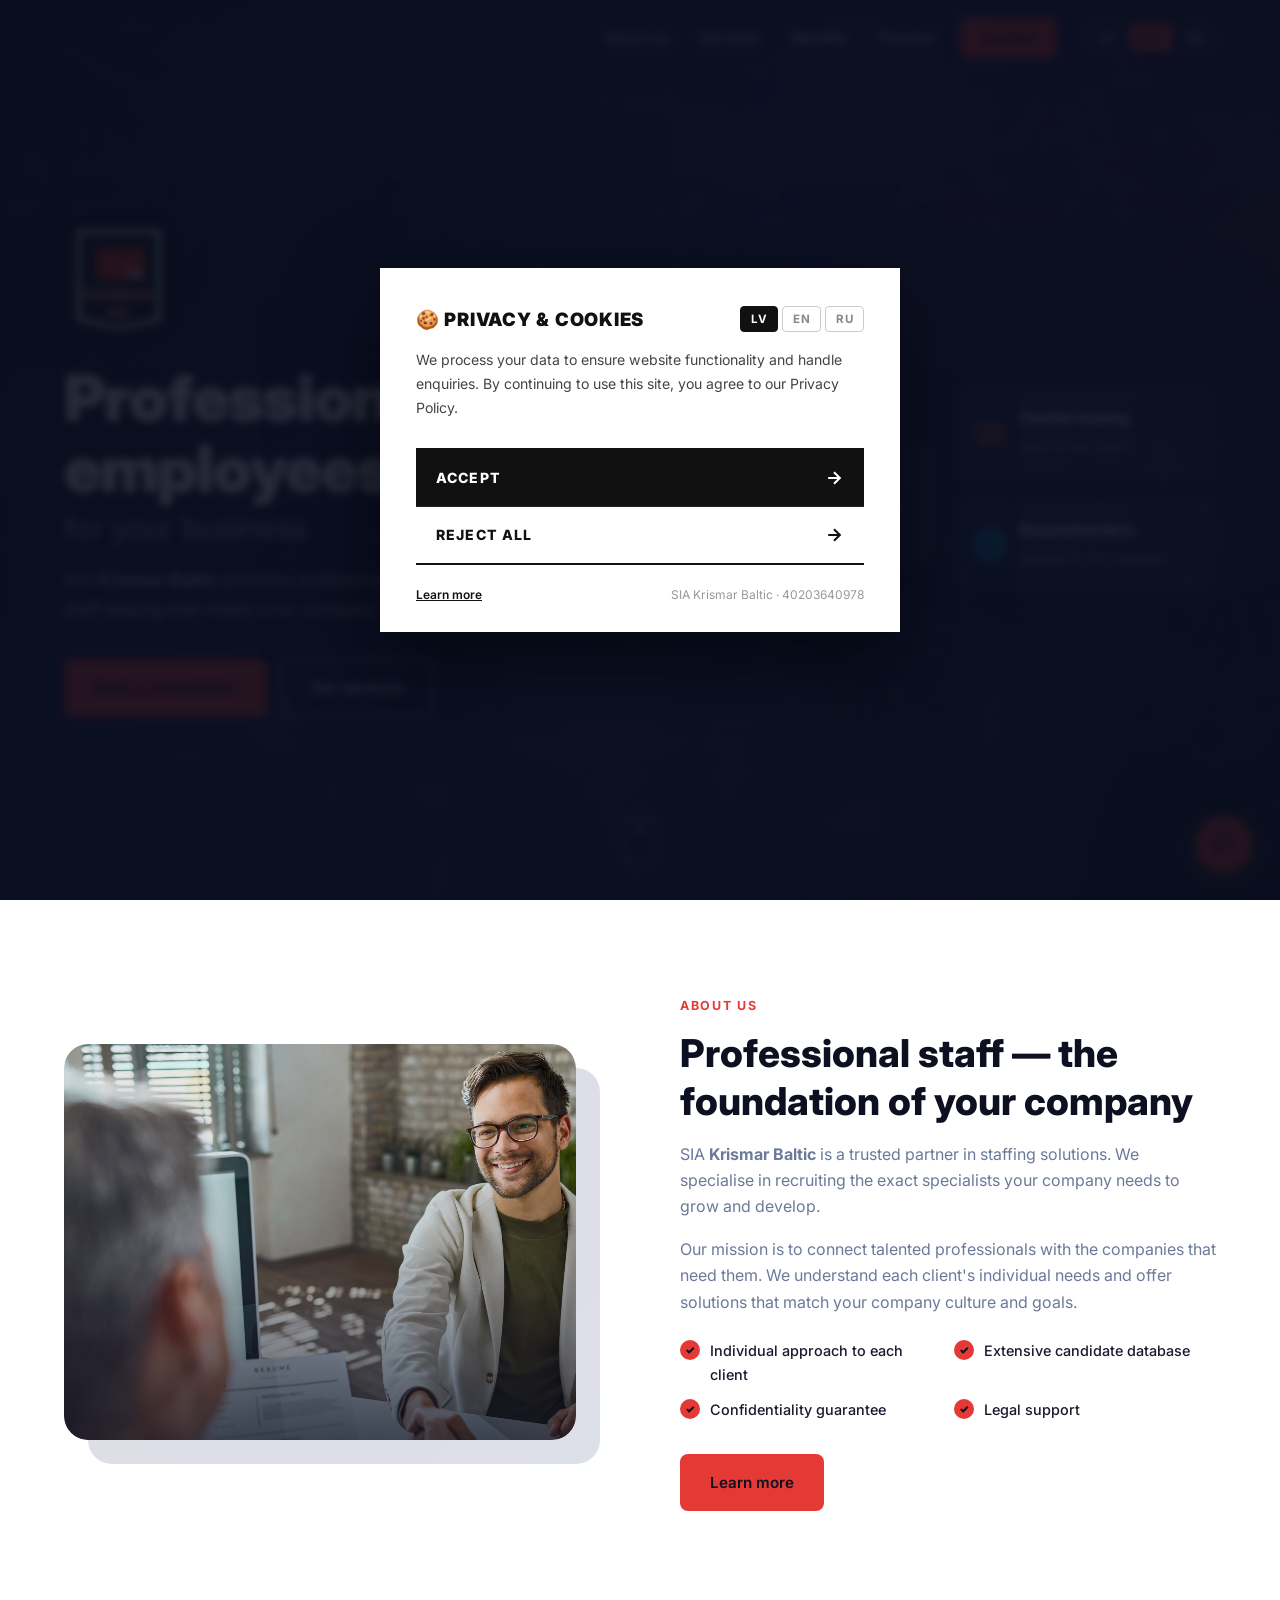
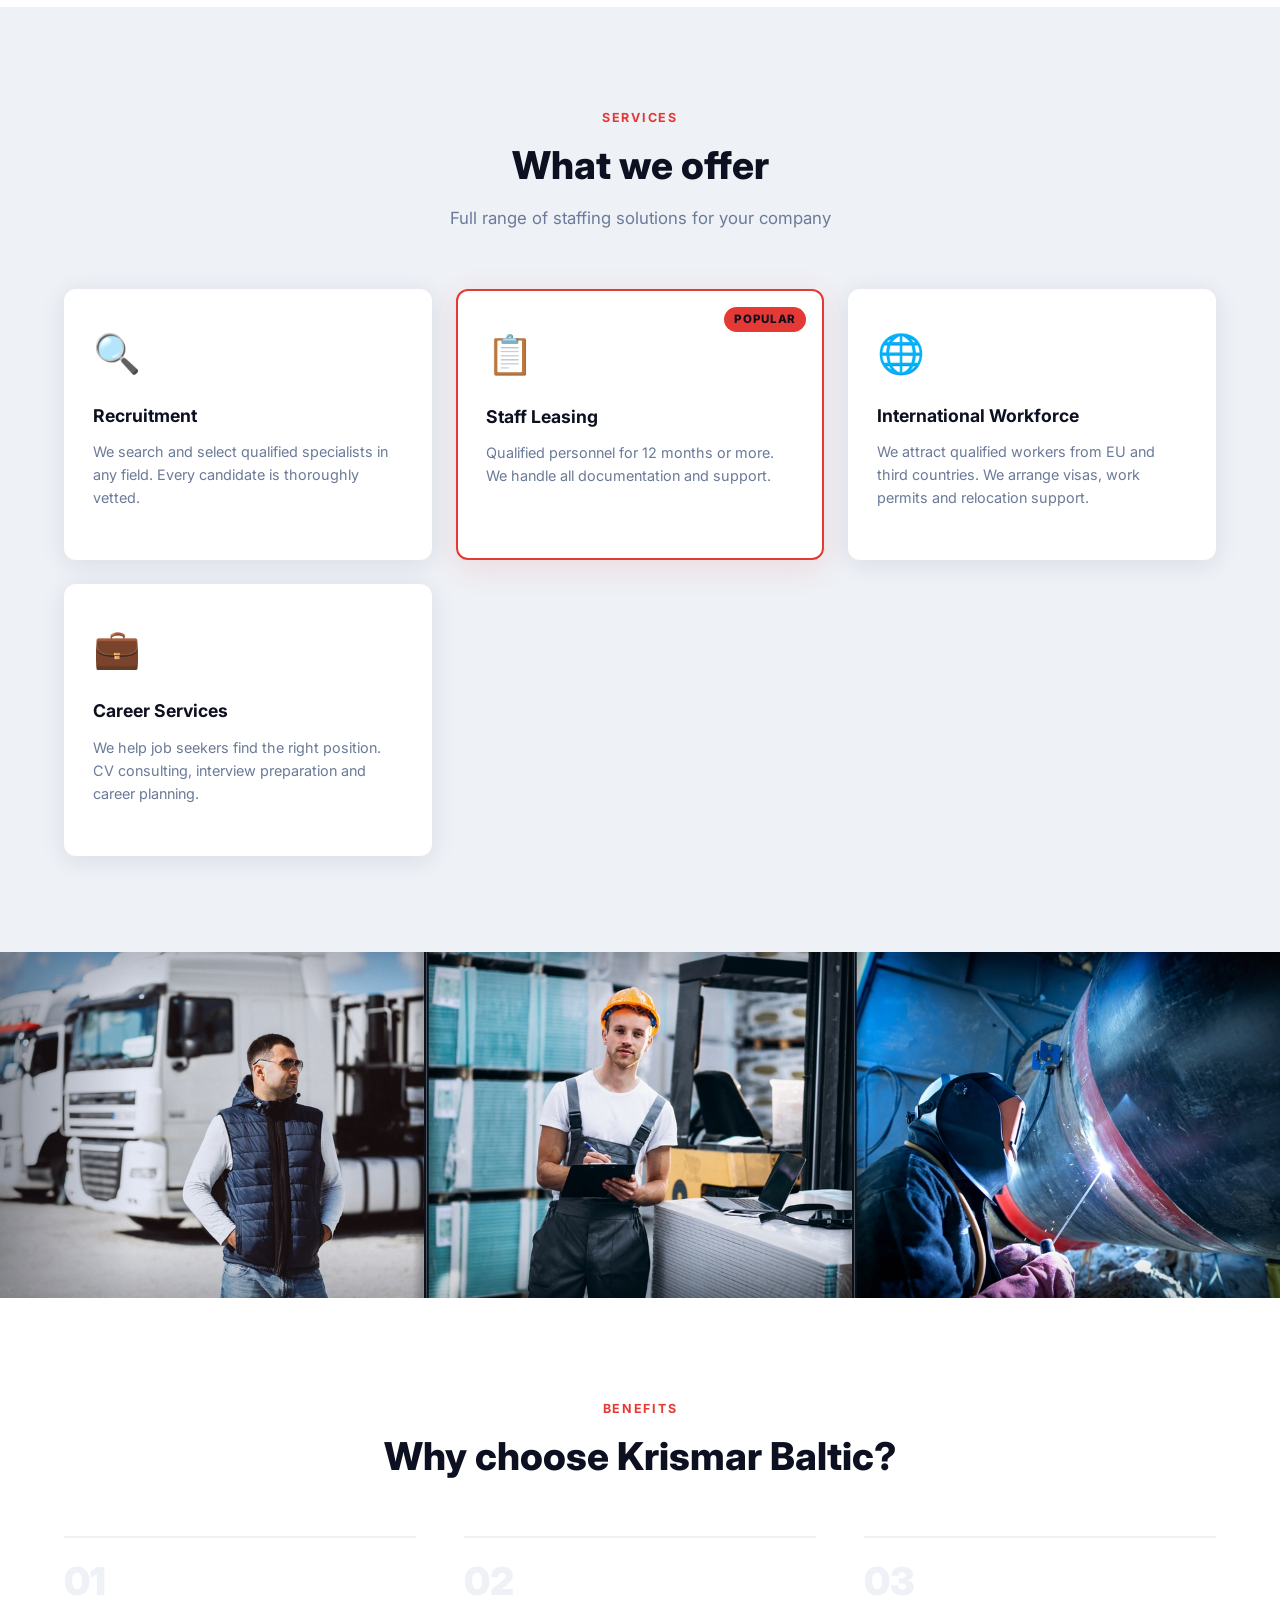
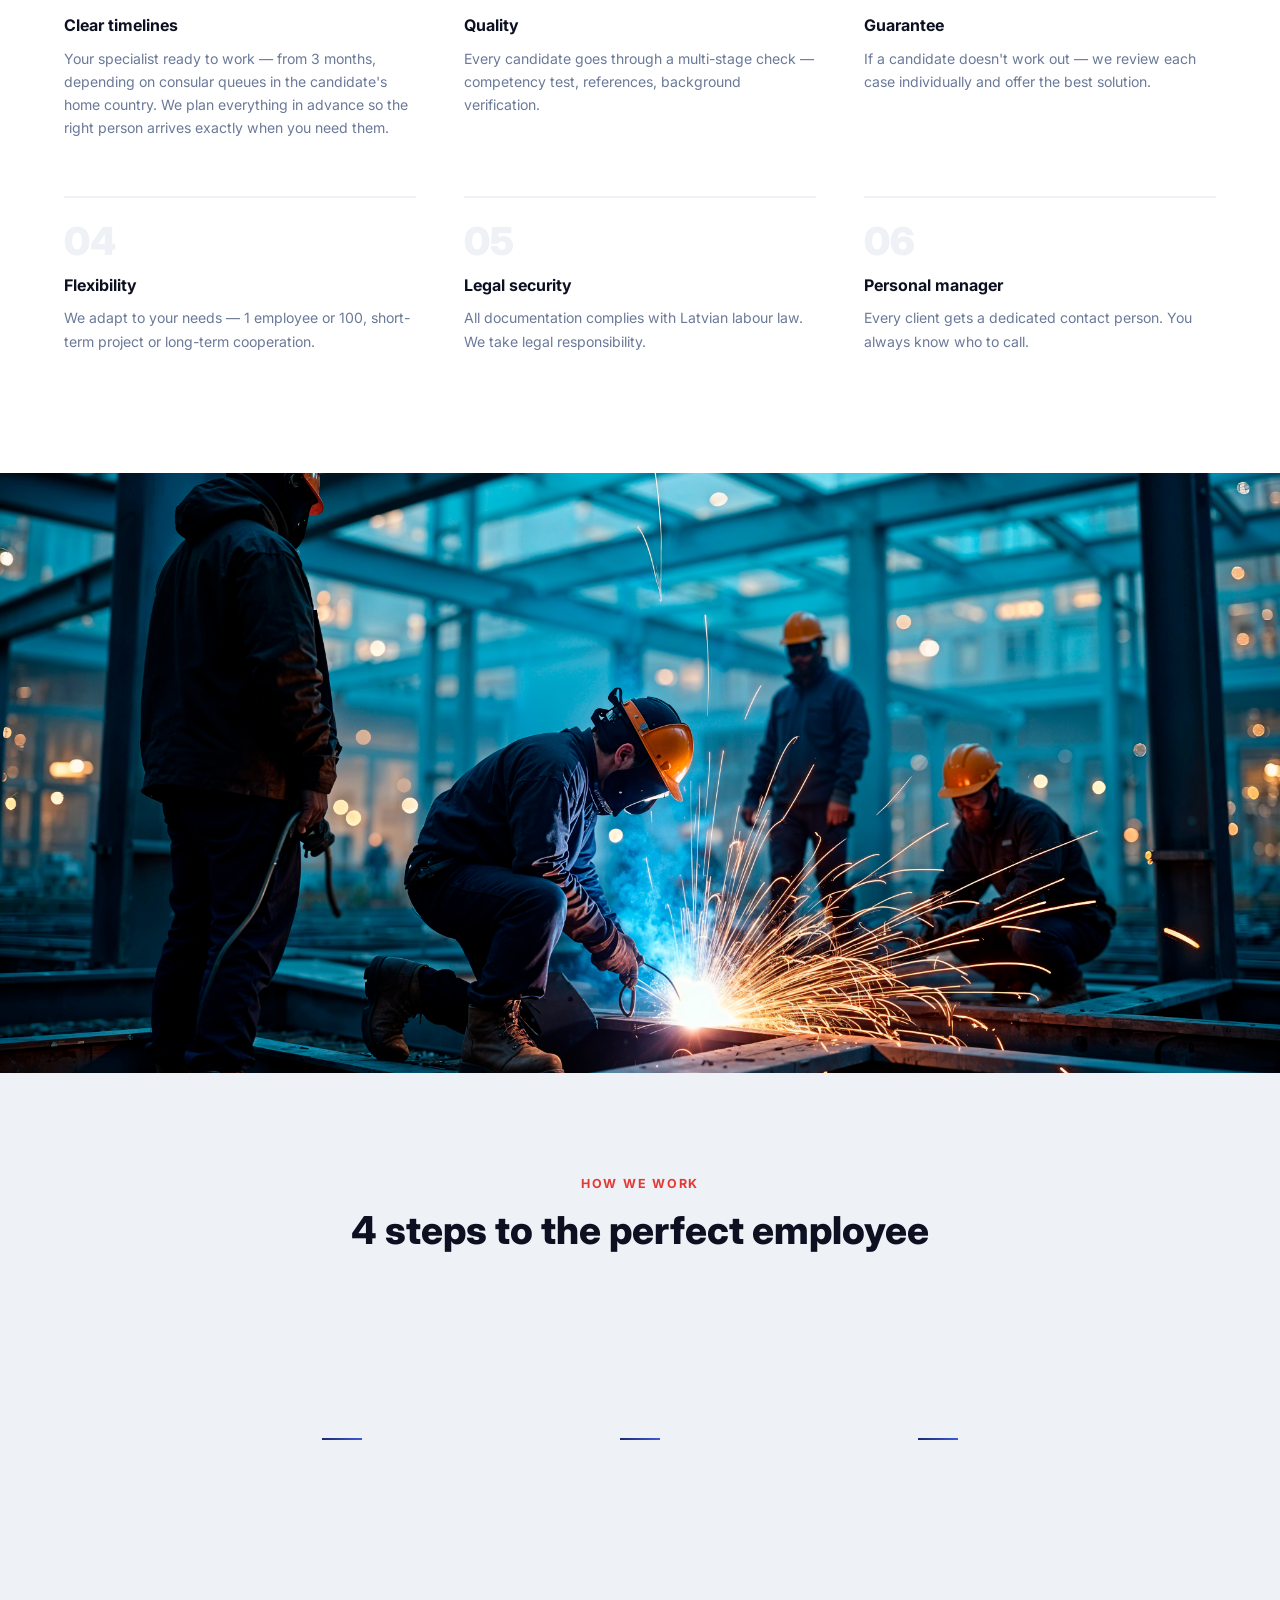
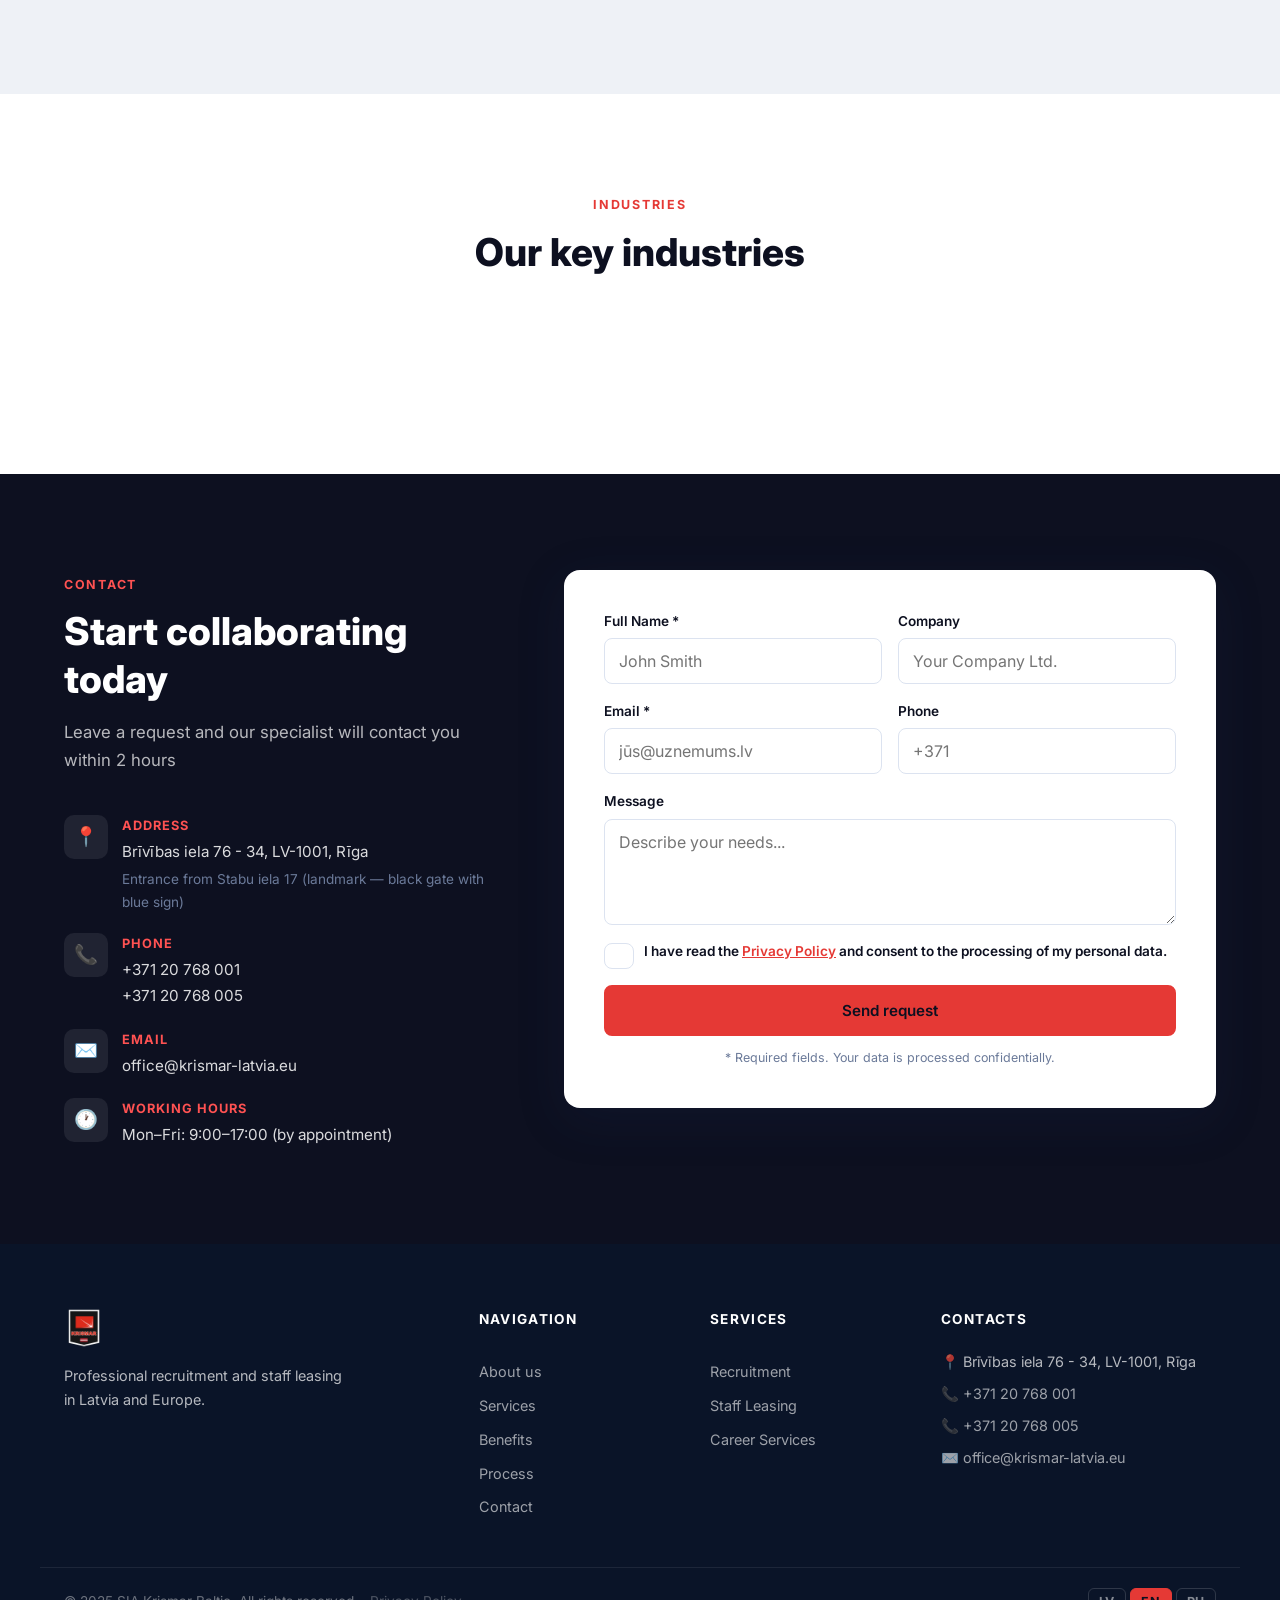
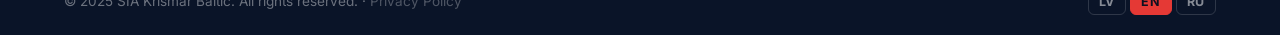
==== index.html @ a1f695e8 "Replace About section photo with interview image" ====
<!DOCTYPE html>
<html lang="lv">
<head>
  <meta charset="UTF-8" />
  <meta name="viewport" content="width=device-width, initial-scale=1.0" />
  <title>SIA Krismar Baltic — Personāla atlase un noma</title>
  <meta name="description" content="SIA Krismar Baltic — profesionāla personāla atlase, darbinieku noma un darba meklēšanas pakalpojumi Latvijā." />
  <!-- Mobile browser chrome colour (Android Chrome & Safari iOS) -->
  <meta name="theme-color" content="#0D1020" />
  <meta name="apple-mobile-web-app-capable" content="yes" />
  <meta name="apple-mobile-web-app-status-bar-style" content="black-translucent" />
  <!-- Prevent phone number auto-detection turning addresses into links -->
  <meta name="format-detection" content="telephone=no" />
  <link rel="preconnect" href="https://fonts.googleapis.com" />
  <link href="https://fonts.googleapis.com/css2?family=Inter:wght@300;400;500;600;700;800&display=swap" rel="stylesheet" />
  <link rel="stylesheet" href="style.css" />
  <script>try{if(localStorage.getItem('cookieAccepted')){document.write('<style>#cookieOverlay{display:none!important}</style>');}}catch(e){}</script>
</head>
<body>

<!-- ═══════════════════════════════════════════
     HEADER
═══════════════════════════════════════════ -->
<header class="header" id="header">
  <div class="container header__inner">

    <nav class="nav" id="nav">
      <a href="#about"    class="nav__link" data-i18n="nav_about">Par mums</a>
      <a href="#services" class="nav__link" data-i18n="nav_services">Pakalpojumi</a>
      <a href="#benefits" class="nav__link" data-i18n="nav_benefits">Priekšrocības</a>
      <a href="#process"  class="nav__link" data-i18n="nav_process">Process</a>
      <a href="#contact"  class="nav__link nav__link--cta" data-i18n="nav_contact">Sazināties</a>
    </nav>

    <div class="lang-switcher">
      <button class="lang-btn active" data-lang="lv">LV</button>
      <button class="lang-btn" data-lang="en">EN</button>
      <button class="lang-btn" data-lang="ru">RU</button>
    </div>

    <button class="burger" id="burger" aria-label="Menu">
      <span></span><span></span><span></span>
    </button>
  </div>
</header>

<!-- ═══════════════════════════════════════════
     HERO
═══════════════════════════════════════════ -->
<section class="hero" id="hero">
  <div class="hero__bg">
    <div class="hero__photo-bg"></div>
    <div class="hero__overlay"></div>
    <div class="hero__shape hero__shape--1"></div>
    <div class="hero__shape hero__shape--2"></div>
    <div class="hero__particles" id="particles"></div>
  </div>
  <div class="container hero__inner">
    <div class="hero__content">
      <div class="hero__logo-wrap">
        <img src="logo.png" alt="Krismar Baltic" class="hero__logo-img"
             onerror="this.style.display='none'" />
      </div>
      <h1 class="hero__title">
        <span class="hero__title-main" data-i18n="hero_title">Profesionāli darbinieki</span>
        <span class="hero__title-sub" data-i18n="hero_title_accent">Jūsu biznesam</span>
      </h1>
      <p class="hero__sub" data-i18n="hero_sub">
        SIA <strong>Krismar Baltic</strong> nodrošina profesionālu personāla atlasi un darbinieku nomu, kas atbilst Jūsu uzņēmuma prasībām.
      </p>
      <div class="hero__actions">
        <a href="#contact" class="btn btn--primary" data-i18n="hero_cta1">Pieteikties konsultācijai</a>
        <a href="#services" class="btn btn--outline" data-i18n="hero_cta2">Mūsu pakalpojumi</a>
      </div>
    </div>
    <div class="hero__visual">
      <div class="hero__card hero__card--main">
        <div class="hero__card-icon">🎯</div>
        <div>
          <strong data-i18n="card_title1">Mērķtiecīga atlase</strong>
          <span data-i18n="card_sub1">Katram amatam — īstais speciālists</span>
        </div>
      </div>
      <div class="hero__card hero__card--sm hero__card--top">
        <div class="hero__card-icon">💼</div>
        <div>
          <strong data-i18n="card_title2">Elastīga noma</strong>
          <span data-i18n="card_sub2">Personāls Jūsu tempā</span>
        </div>
      </div>
      <div class="hero__card hero__card--sm hero__card--bot">
        <div class="hero__card-icon">🌐</div>
        <div>
          <strong data-i18n="card_title3">Bez robežām</strong>
          <span data-i18n="card_sub3">Partneri 10+ valstīs</span>
        </div>
      </div>
    </div>
  </div>
  <a href="#about" class="hero__scroll">
    <span></span>
  </a>
</section>

<!-- ═══════════════════════════════════════════
     ABOUT
═══════════════════════════════════════════ -->
<section class="about section" id="about">
  <div class="container about__inner">
    <div class="about__media">
      <div class="about__img-wrap">
        <div class="about__img-bg"></div>
        <div class="about__img-content">
          <img
            src="about-photo.jpg"
            alt="Krismar Baltic — персонал команда"
            class="about__photo"
            loading="lazy"
          />
          <div class="about__img-overlay"></div>
          <div class="about__experience">
            <strong>10+</strong>
            <span data-i18n="about_exp">gadu pieredzē</span>
          </div>
        </div>
      </div>
    </div>
    <div class="about__text">
      <div class="section-label" data-i18n="about_label">Par mums</div>
      <h2 class="section-title" data-i18n="about_title">Profesionāli darbinieki — Jūsu uzņēmuma pamats</h2>
      <p data-i18n="about_p1">
        SIA <strong>Krismar Baltic</strong> ir uzticams partneris personāla risinājumu jomā. Mēs specializējamies darbinieku atlasē, nodrošinot Jūsu uzņēmumam tieši tos speciālistus, kas nepieciešami izaugsmei un attīstībai.
      </p>
      <p data-i18n="about_p2">
        Mūsu misija — savienot talantīgus profesionāļus ar uzņēmumiem, kuriem viņi ir vajadzīgi. Mēs saprotam katra klienta individuālās vajadzības un piedāvājam risinājumus, kas atbilst Jūsu uzņēmuma kultūrai un mērķiem.
      </p>
      <div class="about__features">
        <div class="about__feature">
          <div class="about__feature-icon">✓</div>
          <span data-i18n="about_f1">Individuāla pieeja katram klientam</span>
        </div>
        <div class="about__feature">
          <div class="about__feature-icon">✓</div>
          <span data-i18n="about_f2">Plaša kandidātu datubāze</span>
        </div>
        <div class="about__feature">
          <div class="about__feature-icon">✓</div>
          <span data-i18n="about_f3">Konfidencialitātes garantija</span>
        </div>
        <div class="about__feature">
          <div class="about__feature-icon">✓</div>
          <span data-i18n="about_f4">Juridiskais atbalsts</span>
        </div>
      </div>
      <a href="#contact" class="btn btn--primary" data-i18n="about_cta">Uzzināt vairāk</a>
    </div>
  </div>
</section>

<!-- ═══════════════════════════════════════════
     SERVICES
═══════════════════════════════════════════ -->
<section class="services section section--gray" id="services">
  <div class="container">
    <div class="section-head">
      <div class="section-label" data-i18n="services_label">Pakalpojumi</div>
      <h2 class="section-title" data-i18n="services_title">Ko mēs piedāvājam</h2>
      <p class="section-sub" data-i18n="services_sub">Pilns personāla risinājumu klāsts Jūsu uzņēmumam</p>
    </div>

    <div class="services__grid">

      <div class="service-card">
        <div class="service-card__icon">🔍</div>
        <h3 data-i18n="srv1_title">Personāla atlase</h3>
        <p data-i18n="srv1_text">Meklējam un atlasām kvalificētus speciālistus jebkurā nozarē. Katrs kandidāts tiek rūpīgi pārbaudīts.</p>
      </div>

      <div class="service-card service-card--accent">
        <div class="service-card__icon">📋</div>
        <h3 data-i18n="srv2_title">Darbinieku noma</h3>
        <p data-i18n="srv2_text">Kvalificēts personāls no 12 mēnešiem. Uzņemamies dokumentu noformēšanu un atbalstu.</p>
        <div class="service-card__badge" data-i18n="popular">Populārs</div>
      </div>

      <div class="service-card">
        <div class="service-card__icon">🌐</div>
        <h3 data-i18n="srv4_title">Starptautiskā darbaspēka piesaiste</h3>
        <p data-i18n="srv4_text">Piesaistām kvalificētus darbiniekus no ES un trešajām valstīm. Nodrošinām vīzas, darba atļaujas un integrāciju.</p>
      </div>

      <div class="service-card">
        <div class="service-card__icon">💼</div>
        <h3 data-i18n="srv6_title">Karjeras pakalpojumi</h3>
        <p data-i18n="srv6_text">Palīdzam darba meklētājiem atrast piemērotu darba vietu. CV konsultācijas, interviju sagatavošana un karjeras plānošana.</p>
      </div>

    </div>
  </div>
</section>

<!-- ═══════════════════════════════════════════
     BANNER 2 (between Services and Benefits)
═══════════════════════════════════════════ -->
<div class="banner-photo">
  <img
    src="banner2.jpg"
    alt="Krismar Baltic — специалисты на производстве"
    class="banner-photo__img"
    loading="lazy"
    onerror="this.parentElement.style.display='none'"
  />
</div>

<!-- ═══════════════════════════════════════════
     BENEFITS
═══════════════════════════════════════════ -->
<section class="benefits section" id="benefits">
  <div class="container">
    <div class="section-head">
      <div class="section-label" data-i18n="ben_label">Priekšrocības</div>
      <h2 class="section-title" data-i18n="ben_title">Kāpēc izvēlēties Krismar Baltic?</h2>
    </div>
    <div class="benefits__grid">
      <div class="benefit">
        <div class="benefit__num">01</div>
        <h4 data-i18n="ben1_title">Ātrums</h4>
        <p data-i18n="ben1_text">Pirmie piemērotie kandidāti — 48 stundu laikā. Ārkārtas gadījumos — 24h.</p>
      </div>
      <div class="benefit">
        <div class="benefit__num">02</div>
        <h4 data-i18n="ben2_title">Kvalitāte</h4>
        <p data-i18n="ben2_text">Katrs kandidāts iziet daudzpakāpju pārbaudi — kompetences tests, atsauces, fona pārbaude.</p>
      </div>
      <div class="benefit">
        <div class="benefit__num">03</div>
        <h4 data-i18n="ben3_title">Garantija</h4>
        <p data-i18n="ben3_text">Ja darbinieks neatbilst — bezmaksas aizstāšana 3 mēnešu laikā bez papildu izmaksām.</p>
      </div>
      <div class="benefit">
        <div class="benefit__num">04</div>
        <h4 data-i18n="ben4_title">Elastība</h4>
        <p data-i18n="ben4_text">Pielāgojamies Jūsu vajadzībām — 1 darbinieks vai 100, uz nedēļu vai gadiem.</p>
      </div>
      <div class="benefit">
        <div class="benefit__num">05</div>
        <h4 data-i18n="ben5_title">Juridiskā drošība</h4>
        <p data-i18n="ben5_text">Visa dokumentācija atbilst Latvijas darba tiesībām. Mēs uzņemamies juridisko atbildību.</p>
      </div>
      <div class="benefit">
        <div class="benefit__num">06</div>
        <h4 data-i18n="ben6_title">Personīgais menedžeris</h4>
        <p data-i18n="ben6_text">Katram klientam — viens kontaktpersona. Jūs vienmēr zināt, ar ko sazināties.</p>
      </div>
    </div>
  </div>
</section>

<!-- ═══════════════════════════════════════════
     BANNER PHOTO
═══════════════════════════════════════════ -->
<div class="banner-photo">
  <img
    src="banner.jpg"
    alt="Krismar Baltic"
    class="banner-photo__img"
    onerror="this.parentElement.style.display='none'"
  />
</div>

<!-- ═══════════════════════════════════════════
     PROCESS
═══════════════════════════════════════════ -->
<section class="process section section--gray" id="process">
  <div class="container">
    <div class="section-head">
      <div class="section-label" data-i18n="proc_label">Kā mēs strādājam</div>
      <h2 class="section-title" data-i18n="proc_title">4 soļi līdz ideālam darbiniekam</h2>
    </div>
    <div class="process__steps">
      <div class="process__step">
        <div class="process__step-num">1</div>
        <div class="process__step-content">
          <h4 data-i18n="step1_title">Konsultācija</h4>
          <p data-i18n="step1_text">Analizējam Jūsu vajadzības, uzņēmuma kultūru un prasības. Sagatvojam detalizētu vakances profilu.</p>
        </div>
      </div>
      <div class="process__connector"></div>
      <div class="process__step process__step--geo">
        <div class="process__step-num">2</div>
        <div class="process__step-content">
          <h4 data-i18n="step2_title">Meklēšana</h4>
          <p data-i18n="step2_text">Izmantojam mūsu datubāzi, profesionālos tīklus un aktīvo meklēšanu, lai atrastu labākos kandidātus.</p>
          <div class="geo-badge">
            <span>🌍</span>
            <span data-i18n="geo_badge">10 valstis · savi centri</span>
          </div>
        </div>
        <!-- Всплывающая подсказка -->
        <div class="geo-tooltip">
          <div class="geo-tooltip__title" data-i18n="geo_title">Mūsu un partneru rekrutēšanas centri</div>
          <ul class="geo-tooltip__list">
            <li>🇦🇪 <span data-i18n="geo_ae">Apvienotie Arābu Emirāti</span></li>
            <li>🇧🇩 <span data-i18n="geo_bd">Bangladeša</span></li>
            <li>🇮🇳 <span data-i18n="geo_in">Indija</span></li>
            <li>🇶🇦 <span data-i18n="geo_qa">Katara</span></li>
            <li>🇰🇿 <span data-i18n="geo_kz">Kazahstāna</span></li>
            <li>🇰🇪 <span data-i18n="geo_ke">Kenija</span></li>
            <li>🇳🇵 <span data-i18n="geo_np">Nepāla</span></li>
            <li>🇵🇱 <span data-i18n="geo_pl">Polija</span></li>
            <li>🇸🇬 <span data-i18n="geo_sg">Singapūra</span></li>
            <li>🇺🇿 <span data-i18n="geo_uz">Uzbekistāna</span></li>
          </ul>
        </div>
      </div>
      <div class="process__connector"></div>
      <div class="process__step">
        <div class="process__step-num">3</div>
        <div class="process__step-content">
          <h4 data-i18n="step3_title">Atlase</h4>
          <p data-i18n="step3_text">Intervijām, testēšanai un atsauču pārbaudei pakļaujam tikai labākos. Jums prezentējam gala sarakstu.</p>
        </div>
      </div>
      <div class="process__connector"></div>
      <div class="process__step">
        <div class="process__step-num">4</div>
        <div class="process__step-content">
          <h4 data-i18n="step4_title">Integrācija</h4>
          <p data-i18n="step4_text">Noformējam dokumentus, atbalstām onboarding procesu un sekojam līdzi pirmajos 3 mēnešos.</p>
        </div>
      </div>
    </div>
  </div>
</section>

<!-- ═══════════════════════════════════════════
     INDUSTRIES
═══════════════════════════════════════════ -->
<section class="industries section">
  <div class="container">
    <div class="section-head">
      <div class="section-label" data-i18n="ind_label">Nozares</div>
      <h2 class="section-title" data-i18n="ind_title">Strādājam visās nozarēs</h2>
    </div>
    <div class="industries__grid">
      <div class="industry-tag">🏭 <span data-i18n="ind1">Ražošana</span></div>
      <div class="industry-tag">🚚 <span data-i18n="ind2">Loģistika & transports</span></div>
      <div class="industry-tag">🏗️ <span data-i18n="ind3">Būvniecība</span></div>
      <div class="industry-tag">🛒 <span data-i18n="ind4">Tirdzniecība & retail</span></div>
      <div class="industry-tag">🏨 <span data-i18n="ind5">Viesnīcas & restorāni</span></div>
      <div class="industry-tag">🌾 <span data-i18n="ind8">Lauksaimniecība</span></div>
    </div>
  </div>
</section>



<!-- ═══════════════════════════════════════════
     CONTACT
═══════════════════════════════════════════ -->
<section class="contact section section--dark" id="contact">
  <div class="container contact__inner">
    <div class="contact__info">
      <div class="section-label section-label--light" data-i18n="con_label">Sazināties</div>
      <h2 class="section-title section-title--light" data-i18n="con_title">Sāciet sadarbību šodien</h2>
      <p class="contact__sub" data-i18n="con_sub">Atstājiet pieteikumu un mūsu speciālists sazināsies ar Jums 2 stundu laikā</p>

      <div class="contact__details">
        <div class="contact__detail">
          <div class="contact__detail-icon">📍</div>
          <div>
            <strong data-i18n="con_addr_label">Adrese</strong>
            <span>Brīvības iela 76 - 34, LV-1001, Rīga</span>
            <span style="display:block; margin-top:4px; font-size:.85em; color:var(--muted);" data-i18n="con_addr_hint">Ieeja no Stabu ielas 17 (orientieris — melni vārti ar zilu izkārtni)</span>
          </div>
        </div>
        <div class="contact__detail">
          <div class="contact__detail-icon">📞</div>
          <div>
            <strong data-i18n="con_phone_label">Telefons</strong>
            <a href="tel:+37120768001">+371 20 768 001</a><br/>
            <a href="tel:+37120768005">+371 20 768 005</a>
          </div>
        </div>
        <div class="contact__detail">
          <div class="contact__detail-icon">✉️</div>
          <div>
            <strong data-i18n="con_email_label">E-pasts</strong>
            <a href="mailto:office@krismar-latvia.eu">office@krismar-latvia.eu</a>
          </div>
        </div>
        <div class="contact__detail">
          <div class="contact__detail-icon">🕐</div>
          <div>
            <strong data-i18n="con_hours_label">Darba laiks</strong>
            <span data-i18n="con_hours">Pr–Pk: 9:00–18:00</span>
          </div>
        </div>
      </div>
    </div>

    <form class="contact__form" id="contactForm" action="https://formspree.io/f/mvzybjly" method="POST">
      <div class="form-row">
        <div class="form-group">
          <label data-i18n="form_name">Vārds, Uzvārds *</label>
          <input type="text" name="name" required placeholder="..." data-ph="form_name_ph" />
        </div>
        <div class="form-group">
          <label data-i18n="form_company">Uzņēmums</label>
          <input type="text" name="company" placeholder="..." data-ph="form_company_ph" />
        </div>
      </div>
      <div class="form-row">
        <div class="form-group">
          <label data-i18n="form_email">E-pasts *</label>
          <input type="email" name="email" required placeholder="jūs@uznemums.lv" />
        </div>
        <div class="form-group">
          <label data-i18n="form_phone">Telefons *</label>
          <input type="tel" name="phone" required placeholder="+371" />
        </div>
      </div>
      <div class="form-group">
        <label data-i18n="form_msg">Ziņojums</label>
        <textarea name="message" rows="4" placeholder="..." data-ph="form_msg_ph"></textarea>
      </div>
      <div class="form-group form-group--consent">
        <label class="consent-label">
          <input type="checkbox" name="consent" required />
          <span data-i18n="form_consent">Esmu iepazinies ar <a href="privacy.html" target="_blank">Privātuma politiku</a> un piekrītu savu datu apstrādei.</span>
        </label>
      </div>
      <button type="submit" class="btn btn--primary btn--full" data-i18n="form_submit">Nosūtīt pieteikumu</button>
      <p class="form-note" data-i18n="form_note">* Obligātie lauki. Jūsu dati tiek apstrādāti konfidenciāli.</p>
      <div class="form-success" id="formSuccess">
        <span>✓</span> <span data-i18n="form_ok">Paldies! Mēs sazināsimies ar Jums tuvākajā laikā.</span>
      </div>
    </form>
  </div>
</section>

<!-- ═══════════════════════════════════════════
     FOOTER
═══════════════════════════════════════════ -->
<footer class="footer">
  <div class="container footer__inner">
    <div class="footer__brand">
      <a href="#hero" class="logo logo--footer">
        <img src="logo.png" alt="Krismar Baltic" class="logo__img"
             onerror="this.style.display='none'; this.nextElementSibling.style.display='flex';" />
        <span class="logo__text" style="display:none;">
          <span class="logo__k">KB</span>
          <span class="logo__name">Krismar Baltic</span>
        </span>
      </a>
      <p data-i18n="footer_desc">Profesionāla personāla atlase un darbinieku noma Latvijā un Eiropā.</p>
    </div>
    <div class="footer__links">
      <h5 data-i18n="footer_nav">Navigācija</h5>
      <a href="#about"    data-i18n="nav_about">Par mums</a>
      <a href="#services" data-i18n="nav_services">Pakalpojumi</a>
      <a href="#benefits" data-i18n="nav_benefits">Priekšrocības</a>
      <a href="#process"  data-i18n="nav_process">Process</a>
      <a href="#contact"  data-i18n="nav_contact">Sazināties</a>
    </div>
    <div class="footer__links">
      <h5 data-i18n="footer_services">Pakalpojumi</h5>
      <a href="#services" data-i18n="srv1_title">Personāla atlase</a>
      <a href="#services" data-i18n="srv2_title">Darbinieku noma</a>

      <a href="#services" data-i18n="srv6_title">Karjeras pakalpojumi</a>
    </div>
    <div class="footer__contact">
      <h5 data-i18n="footer_contacts">Kontakti</h5>
      <p>📍 Brīvības iela 76 - 34, LV-1001, Rīga</p>
      <p><a href="tel:+37120768001">📞 +371 20 768 001</a></p>
      <p><a href="tel:+37120768005">📞 +371 20 768 005</a></p>
      <p><a href="mailto:office@krismar-latvia.eu">✉️ office@krismar-latvia.eu</a></p>
    </div>
  </div>
  <div class="footer__bottom">
    <div class="container">
      <span>© 2025 SIA Krismar Baltic. <span data-i18n="footer_rights">Visas tiesības aizsargātas.</span> · <a href="privacy.html" style="color:inherit;opacity:.7;" data-i18n="footer_privacy">Privātuma politika</a></span>
      <div class="lang-switcher lang-switcher--footer">
        <button class="lang-btn active" data-lang="lv">LV</button>
        <button class="lang-btn" data-lang="en">EN</button>
        <button class="lang-btn" data-lang="ru">RU</button>
      </div>
    </div>
  </div>
</footer>

<!-- ═══ COOKIE CONSENT POPUP ═══ -->
<div class="cookie-overlay" id="cookieOverlay">
  <div class="cookie-popup">

    <div class="cookie-popup__header">
      <h2 class="cookie-popup__title" data-i18n="cookie_title">PRIVĀTUMS UN SĪKDATNES</h2>
      <div class="cookie-lang">
        <button class="cookie-lang-btn active" onclick="cookieLang('lv',this)">LV</button>
        <button class="cookie-lang-btn" onclick="cookieLang('en',this)">EN</button>
        <button class="cookie-lang-btn" onclick="cookieLang('ru',this)">RU</button>
      </div>
    </div>

    <p class="cookie-popup__text" data-i18n="cookie_text">Mēs apstrādājam Jūsu datus, lai nodrošinātu vietnes darbību un apstrādātu pieteikumus. Turpinot lietot vietni, Jūs piekrītat mūsu Privātuma politikai.</p>
    <div class="cookie-popup__actions">
      <button class="cookie-bar cookie-bar--accept" onclick="cookieAcceptFn()">
        <span data-i18n="cookie_accept">PIEKRĪTU</span>
        <svg width="20" height="20" viewBox="0 0 24 24" fill="none" stroke="currentColor" stroke-width="2.5"><path d="M5 12h14M12 5l7 7-7 7"/></svg>
      </button>
      <button class="cookie-bar cookie-bar--reject" onclick="cookieAcceptFn()">
        <span data-i18n="cookie_reject">NORAIDĪT VISU</span>
        <svg width="20" height="20" viewBox="0 0 24 24" fill="none" stroke="currentColor" stroke-width="2.5"><path d="M5 12h14M12 5l7 7-7 7"/></svg>
      </button>
    </div>
    <div class="cookie-popup__footer">
      <a href="privacy.html" target="_blank" data-i18n="cookie_more">Privātuma politika</a>
      <span>SIA Krismar Baltic · 40203640978</span>
    </div>
  </div>
</div>

<a href="#contact" class="fab" title="Sazināties">
  <svg width="24" height="24" viewBox="0 0 24 24" fill="none" stroke="currentColor" stroke-width="2">
    <path d="M21 15a2 2 0 0 1-2 2H7l-4 4V5a2 2 0 0 1 2-2h14a2 2 0 0 1 2 2z"></path>
  </svg>
</a>

<script src="i18n.js"></script>
<script src="main.js"></script>
</body>
</html>
---- style.css ----
/* ═══════════════════════════════════════════
   RESET & BASE
═══════════════════════════════════════════ */
*, *::before, *::after { box-sizing: border-box; margin: 0; padding: 0; }

:root {
  --navy:   #1A1F4E;
  --navy2:  #0D1020;
  --blue:   #1E2A6E;
  --sky:    #3A5BD9;
  --gold:   #E53935;
  --gold2:  #FF5252;
  --light:  #F5F7FA;
  --gray:   #EEF1F6;
  --text:   #1A1A2E;
  --muted:  #6B7A99;
  --white:  #FFFFFF;
  --radius: 12px;
  --shadow: 0 4px 24px rgba(27,45,91,.10);
  --shadow-lg: 0 12px 48px rgba(27,45,91,.18);
  --transition: .3s cubic-bezier(.4,0,.2,1);
  --vh: 1vh; /* iOS Safari 100vh fix — set by JS */
}

html { scroll-behavior: smooth; font-size: 16px; }

body {
  font-family: 'Inter', sans-serif;
  color: var(--text);
  background: var(--white);
  overflow-x: hidden;
  line-height: 1.65;
  /* iOS Safari: kill blue tap highlight globally */
  -webkit-tap-highlight-color: transparent;
  /* Prevent text size adjust on orientation change (iOS) */
  -webkit-text-size-adjust: 100%;
  -moz-text-size-adjust: 100%;
  text-size-adjust: 100%;
}

/* Better touch targets & no double-tap zoom on all interactive elements */
a, button, [role="button"] {
  touch-action: manipulation;
}

a { color: inherit; text-decoration: none; }

/* Images never overflow their container */
img {
  max-width: 100%;
  width: auto;
  height: auto;
  display: block;
}

ul { list-style: none; }

/* All buttons inherit the site font (Safari/Firefox reset) */
button, input, select, textarea {
  font-family: inherit;
  font-size: inherit;
}

/* ═══════════════════════════════════════════
   CONTAINER
═══════════════════════════════════════════ */
.container {
  max-width: 1200px;
  margin: 0 auto;
  padding: 0 24px;
}

/* ═══════════════════════════════════════════
   BUTTONS
═══════════════════════════════════════════ */
.btn {
  display: inline-flex;
  align-items: center;
  gap: 8px;
  padding: 14px 28px;
  border-radius: 8px;
  font-weight: 600;
  font-size: .95rem;
  cursor: pointer;
  transition: var(--transition);
  border: 2px solid transparent;
  white-space: nowrap;
}
.btn--primary {
  background: var(--gold);
  color: var(--navy2);
  border-color: var(--gold);
}
.btn--primary:hover {
  background: var(--gold2);
  border-color: var(--gold2);
  transform: translateY(-2px);
  box-shadow: 0 8px 24px rgba(232,160,32,.35);
}
.btn--outline {
  background: transparent;
  color: var(--white);
  border-color: rgba(255,255,255,.5);
}
.btn--outline:hover {
  background: rgba(255,255,255,.12);
  border-color: var(--white);
}
.btn--full { width: 100%; justify-content: center; }

/* ═══════════════════════════════════════════
   SECTION HELPERS
═══════════════════════════════════════════ */
.section { padding: 96px 0; }
.section--gray { background: var(--gray); }
.section--dark { background: var(--navy2); color: var(--white); }

.section-head { text-align: center; margin-bottom: 56px; }
.section-label {
  display: inline-block;
  font-size: .78rem;
  font-weight: 700;
  letter-spacing: .14em;
  text-transform: uppercase;
  color: var(--gold);
  margin-bottom: 12px;
}
.section-label--light { color: var(--gold2); }
.section-title {
  font-size: 1.75rem; /* fallback for browsers without clamp() */
  font-size: clamp(1.75rem, 3.5vw, 2.4rem);
  font-weight: 800;
  color: var(--navy2);
  line-height: 1.25;
  margin-bottom: 16px;
}
.section-title--light { color: var(--white); }
.section-sub { color: var(--muted); font-size: 1.05rem; max-width: 560px; margin: 0 auto; }

/* ═══════════════════════════════════════════
   HEADER
═══════════════════════════════════════════ */
.header {
  position: fixed;
  top: 0; left: 0; right: 0;
  z-index: 1000;
  padding: 18px 0;
  transition: var(--transition);
}
.header.scrolled {
  background: rgba(13,27,62,.97);
  -webkit-backdrop-filter: blur(12px);
  backdrop-filter: blur(12px);
  padding: 12px 0;
  box-shadow: 0 2px 24px rgba(0,0,0,.25);
}
.header__inner {
  display: flex;
  align-items: center;
  gap: 32px;
  justify-content: flex-end;
}

/* ── Hero large logo ── */
.hero__logo-wrap {
  margin-bottom: 28px;
}
.hero__logo-img {
  width: 110px;
  height: 110px;
  object-fit: contain;
  display: block;
  filter: drop-shadow(0 4px 24px rgba(0,0,0,.45));
}
@media (max-width: 768px) {
  .hero__logo-img { width: 80px; height: 80px; }
}

/* Logo */
.logo {
  display: flex;
  align-items: center;
  gap: 10px;
  transition: transform .3s cubic-bezier(.4,0,.2,1);
  transform-origin: left center;
}
.logo:hover { transform: scale(1.10); }
.logo__img { height: 40px; width: auto; }
.logo__text {
  display: flex;
  align-items: center;
  gap: 8px;
}
.logo__k {
  background: var(--gold);
  color: var(--navy2);
  font-weight: 900;
  font-size: .85rem;
  padding: 4px 8px;
  border-radius: 6px;
  letter-spacing: .04em;
}
.logo__name {
  color: var(--white);
  font-weight: 700;
  font-size: 1rem;
}

/* Nav */
.nav {
  display: flex;
  align-items: center;
  gap: 4px;
  margin-left: auto;
}
.nav__link {
  padding: 8px 14px;
  color: rgba(255,255,255,.8);
  font-size: .9rem;
  font-weight: 500;
  border-radius: 6px;
  transition: var(--transition);
}
.nav__link:hover { color: var(--white); background: rgba(255,255,255,.08); }
.nav__link--cta {
  background: var(--gold);
  color: var(--navy2);
  padding: 8px 20px;
  font-weight: 700;
  margin-left: 8px;
}
.nav__link--cta:hover { background: var(--gold2); color: var(--navy2); }

/* Lang */
.lang-switcher { display: flex; gap: 4px; }
.lang-btn {
  background: transparent;
  border: 1px solid rgba(255,255,255,.25);
  color: rgba(255,255,255,.7);
  padding: 5px 10px;
  border-radius: 6px;
  font-size: .78rem;
  font-weight: 700;
  letter-spacing: .06em;
  cursor: pointer;
  transition: var(--transition);
}
.lang-btn:hover, .lang-btn.active {
  background: var(--gold);
  border-color: var(--gold);
  color: var(--navy2);
}

/* Burger */
.burger {
  display: none;
  flex-direction: column;
  gap: 5px;
  background: none;
  border: none;
  cursor: pointer;
  padding: 4px;
  margin-left: 12px;
}
.burger span {
  display: block;
  width: 24px;
  height: 2px;
  background: var(--white);
  border-radius: 2px;
  transition: var(--transition);
}
.burger.open span:nth-child(1) { transform: translateY(7px) rotate(45deg); }
.burger.open span:nth-child(2) { opacity: 0; }
.burger.open span:nth-child(3) { transform: translateY(-7px) rotate(-45deg); }

/* ═══════════════════════════════════════════
   HERO
═══════════════════════════════════════════ */
.hero {
  position: relative;
  /* iOS Safari 100vh fix: use --vh set by JS, fallback to 100vh */
  min-height: 100vh;
  min-height: calc(var(--vh, 1vh) * 100);
  background: var(--navy2);
  display: -webkit-box;
  display: -webkit-flex;
  display: -ms-flexbox;
  display: flex;
  -webkit-align-items: center;
  align-items: center;
  overflow: hidden;
  padding-top: 90px;
}
.hero__bg {
  position: absolute;
  top: 0; right: 0; bottom: 0; left: 0;
  inset: 0;
  pointer-events: none;
}
/* Фото-фон Hero */
.hero__photo-bg {
  position: absolute;
  top: 0; right: 0; bottom: 0; left: 0;
  inset: 0;
  background-image: url('hero-bg.jpg');
  background-size: cover;
  background-position: center center;
  opacity: .35;
}
/* Градиентный оверлей поверх фото */
.hero__overlay {
  position: absolute;
  top: 0; right: 0; bottom: 0; left: 0;
  inset: 0;
  background: linear-gradient(
    110deg,
    rgba(13,16,32,.97) 0%,
    rgba(26,31,78,.85) 55%,
    rgba(13,16,32,.75) 100%
  );
}
.hero__shape {
  position: absolute;
  border-radius: 50%;
  opacity: .07;
}
.hero__shape--1 {
  width: 600px; height: 600px;
  background: var(--gold);
  top: -200px; right: -100px;
}
.hero__shape--2 {
  width: 400px; height: 400px;
  background: var(--sky);
  bottom: -100px; left: -100px;
}
.hero__particles {
  position: absolute;
  top: 0; right: 0; bottom: 0; left: 0;
  inset: 0;
}
.hero__inner {
  position: relative;
  display: grid;
  grid-template-columns: 1fr 1fr;
  gap: 64px;
  align-items: center;
  padding: 60px 24px;
  max-width: 1200px;
  margin: 0 auto;
  width: 100%;
}
.hero__badge {
  display: inline-flex;
  align-items: center;
  gap: 8px;
  background: rgba(232,160,32,.15);
  border: 1px solid rgba(232,160,32,.3);
  color: var(--gold2);
  font-size: .82rem;
  font-weight: 600;
  letter-spacing: .08em;
  text-transform: uppercase;
  padding: 6px 14px;
  border-radius: 100px;
  margin-bottom: 24px;
}
.hero__title {
  display: flex;
  flex-direction: column;
  gap: 6px;
  margin-bottom: 20px;
  line-height: 1.1;
}
.hero__title-main {
  font-size: 2.6rem;
  font-size: clamp(2.6rem, 5.5vw, 4rem);
  font-weight: 900;
  color: var(--white);
  letter-spacing: -.02em;
}
.hero__title-sub {
  font-size: 1.3rem;
  font-size: clamp(1.3rem, 2.8vw, 2rem);
  font-weight: 400;
  color: rgba(255,255,255,.65);
  letter-spacing: .01em;
}
.hero__accent { color: var(--gold); }
.hero__sub {
  color: rgba(255,255,255,.75);
  font-size: 1.1rem;
  margin-bottom: 36px;
  max-width: 480px;
}
.hero__actions { display: flex; gap: 14px; flex-wrap: wrap; margin-bottom: 48px; }
.hero__stats {
  display: flex;
  gap: 32px;
  padding-top: 32px;
  border-top: 1px solid rgba(255,255,255,.12);
}
.hero__stat { display: flex; flex-direction: column; }
.hero__stat strong {
  font-size: 1.8rem;
  font-weight: 900;
  color: var(--gold);
}
.hero__stat span { font-size: .8rem; color: rgba(255,255,255,.6); }

/* Hero visual */
.hero__visual {
  display: grid;
  grid-template-columns: 1fr 1fr;
  grid-template-rows: auto auto auto;
  gap: 14px;
  align-items: start;
  padding: 20px 0;
}
.hero__card {
  background: rgba(255,255,255,.08);
  -webkit-backdrop-filter: blur(12px);
  backdrop-filter: blur(12px);
  border: 1px solid rgba(255,255,255,.15);
  border-radius: 16px;
  padding: 18px 20px;
  display: flex;
  align-items: center;
  gap: 12px;
  transition: transform .4s ease, background .3s ease;
}
.hero__card:hover {
  transform: translateY(-5px);
  background: rgba(255,255,255,.13);
  border-color: rgba(229,57,53,.35);
}
/* Карточка 1: вся левая колонка, центрирована */
.hero__card--main {
  grid-column: 1;
  grid-row: 1 / 3;
  align-self: center;
  margin-top: 32px;
}
/* Карточка 2: правая колонка сверху, смещена вниз */
.hero__card--top {
  grid-column: 2;
  grid-row: 1;
  margin-top: 0;
}
/* Карточка 3: правая колонка снизу */
.hero__card--bot {
  grid-column: 2;
  grid-row: 2;
  margin-top: 8px;
}
.hero__card--sm { }
.hero__card-icon { font-size: 1.8rem; flex-shrink: 0; }
.hero__card strong { display: block; color: var(--white); font-weight: 700; font-size: .9rem; margin-bottom: 2px; }
.hero__card span  { color: rgba(255,255,255,.6); font-size: .78rem; }

.hero__scroll {
  position: absolute;
  bottom: 32px;
  left: 50%;
  transform: translateX(-50%);
  width: 36px; height: 56px;
  border: 2px solid rgba(255,255,255,.3);
  border-radius: 100px;
  display: flex;
  justify-content: center;
  padding-top: 8px;
}
.hero__scroll span {
  width: 4px; height: 10px;
  background: rgba(255,255,255,.6);
  border-radius: 2px;
  animation: scrollBounce 1.6s infinite;
}
@keyframes scrollBounce {
  0%, 100% { transform: translateY(0); opacity: 1; }
  50% { transform: translateY(10px); opacity: .3; }
}

/* ═══════════════════════════════════════════
   ABOUT
═══════════════════════════════════════════ */
.about__inner {
  display: grid;
  grid-template-columns: 1fr 1fr;
  gap: 80px;
  align-items: center;
}
.about__img-wrap {
  position: relative;
  height: 420px;
}
.about__img-bg {
  position: absolute;
  top: 24px; right: 0; bottom: 0; left: 24px;
  inset: 24px 0 0 24px;
  background: linear-gradient(135deg, var(--navy), var(--blue));
  border-radius: 24px;
  opacity: .15;
}
.about__img-content {
  position: absolute;
  top: 0; right: 24px; bottom: 24px; left: 0;
  inset: 0 24px 24px 0;
  border-radius: 24px;
  overflow: hidden;
  display: flex;
  align-items: flex-end;
  justify-content: flex-start;
  padding: 32px;
}
.about__photo {
  position: absolute;
  inset: 0;
  width: 100%;
  height: 100%;
  object-fit: cover;
  object-position: center top;
  border-radius: 24px;
  transition: transform .6s ease;
}
.about__img-content:hover .about__photo { transform: scale(1.04); }
.about__img-overlay {
  position: absolute;
  top: 0; right: 0; bottom: 0; left: 0;
  inset: 0;
  background: linear-gradient(
    to top,
    rgba(13,16,32,.75) 0%,
    rgba(13,16,32,.2) 50%,
    rgba(13,16,32,.05) 100%
  );
  border-radius: 24px;
}
.about__experience {
  background: var(--gold);
  color: var(--navy2);
  padding: 16px 24px;
  border-radius: 12px;
  display: flex;
  flex-direction: column;
  align-items: center;
}
.about__experience strong { font-size: 2.2rem; font-weight: 900; line-height: 1; }
.about__experience span { font-size: .78rem; font-weight: 600; text-align: center; margin-top: 4px; }
.about__text .section-label { display: block; }
.about__text .section-title { margin-top: 8px; }
.about__text p { color: var(--muted); margin-bottom: 16px; }
.about__features {
  display: grid;
  grid-template-columns: 1fr 1fr;
  gap: 12px;
  margin: 24px 0 32px;
}
.about__feature {
  display: flex;
  align-items: flex-start;
  gap: 10px;
  font-size: .9rem;
  color: var(--text);
  font-weight: 500;
}
.about__feature-icon {
  width: 20px; height: 20px;
  background: var(--gold);
  color: var(--navy2);
  border-radius: 50%;
  display: flex;
  align-items: center;
  justify-content: center;
  font-size: .7rem;
  font-weight: 900;
  flex-shrink: 0;
  margin-top: 1px;
}

/* ═══════════════════════════════════════════
   SERVICES
═══════════════════════════════════════════ */
.services__grid {
  display: grid;
  grid-template-columns: repeat(3, 1fr);
  gap: 24px;
}
.service-card {
  background: var(--white);
  border-radius: var(--radius);
  padding: 32px 28px;
  box-shadow: var(--shadow);
  transition: var(--transition);
  position: relative;
  overflow: hidden;
  border: 1px solid transparent;
}
.service-card:hover {
  transform: translateY(-6px);
  box-shadow: var(--shadow-lg);
  border-color: rgba(44,110,156,.15);
}
.service-card--accent {
  background: var(--white);
  border: 2px solid var(--gold);
  box-shadow: 0 8px 32px rgba(229,57,53,.12);
}
.service-card--accent h3 { color: var(--navy2); }
.service-card--accent p  { color: var(--muted); }
.service-card__icon { font-size: 2.4rem; margin-bottom: 16px; }
.service-card h3 { font-size: 1.1rem; font-weight: 700; margin-bottom: 10px; color: var(--navy2); }
.service-card p  { font-size: .9rem; color: var(--muted); margin-bottom: 18px; line-height: 1.6; }
.service-card__list { display: flex; flex-direction: column; gap: 6px; }
.service-card__list li {
  font-size: .85rem;
  color: var(--muted);
  display: flex;
  align-items: center;
  gap: 8px;
}
.service-card__list li::before {
  content: '';
  width: 6px; height: 6px;
  background: var(--blue);
  border-radius: 50%;
  flex-shrink: 0;
}
.service-card__badge {
  position: absolute;
  top: 16px; right: 16px;
  background: var(--gold);
  color: var(--navy2);
  font-size: .72rem;
  font-weight: 800;
  padding: 3px 10px;
  border-radius: 100px;
  text-transform: uppercase;
  letter-spacing: .06em;
}

/* ═══════════════════════════════════════════
   BENEFITS
═══════════════════════════════════════════ */
.benefits__grid {
  display: grid;
  grid-template-columns: repeat(3, 1fr);
  gap: 32px 48px;
}
.benefit {
  padding: 24px 0;
  border-top: 2px solid var(--gray);
  transition: var(--transition);
}
.benefit:hover { border-color: var(--gold); }
.benefit__num {
  font-size: 2.4rem;
  font-weight: 900;
  color: var(--gray);
  line-height: 1;
  margin-bottom: 12px;
  transition: var(--transition);
}
.benefit:hover .benefit__num { color: var(--gold); }
.benefit h4 { font-size: 1rem; font-weight: 700; color: var(--navy2); margin-bottom: 8px; }
.benefit p  { font-size: .88rem; color: var(--muted); }

/* ═══════════════════════════════════════════
   STATS
═══════════════════════════════════════════ */
/* stats section removed — replaced by banner-photo */

/* ── Banner photo (full-width) ── */
.banner-photo {
  width: 100%;
  line-height: 0;
  overflow: hidden;
}
.banner-photo__img {
  width: 100%;
  max-height: 600px;
  object-fit: cover;
  object-position: center 65%;
  display: block;
}
@media (max-width: 768px) {
  .banner-photo__img { max-height: 280px; }
}
.stats__inner {
  display: grid;
  grid-template-columns: repeat(4, 1fr);
  gap: 32px;
  text-align: center;
}
.stats__item strong {
  font-size: clamp(2.4rem, 5vw, 3.6rem);
  font-weight: 900;
  color: var(--gold);
  display: inline;
}
.stats__item span { font-size: 1.8rem; color: var(--gold); font-weight: 700; }
.stats__item p { color: rgba(255,255,255,.75); font-size: .9rem; margin-top: 6px; }

/* ═══════════════════════════════════════════
   PROCESS
═══════════════════════════════════════════ */
.process__steps {
  display: flex;
  align-items: center;
  gap: 0;
  flex-wrap: wrap;
}
.process__step {
  flex: 1;
  min-width: 200px;
  text-align: center;
  padding: 32px 16px;
}
.process__step-num {
  width: 60px; height: 60px;
  background: linear-gradient(135deg, var(--navy), var(--blue));
  color: var(--white);
  font-size: 1.4rem;
  font-weight: 900;
  border-radius: 50%;
  display: flex;
  align-items: center;
  justify-content: center;
  margin: 0 auto 16px;
  box-shadow: 0 4px 16px rgba(27,45,91,.25);
  transition: var(--transition);
}
.process__step:hover .process__step-num {
  transform: scale(1.1);
  background: linear-gradient(135deg, var(--gold), var(--gold2));
  color: var(--navy2);
}
.process__step-content h4 { font-weight: 700; color: var(--navy2); margin-bottom: 8px; }
.process__step-content p  { font-size: .88rem; color: var(--muted); }

/* ── Geo Badge & Tooltip ── */
.process__step--geo { position: relative; }

.geo-badge {
  display: inline-flex;
  align-items: center;
  gap: 6px;
  margin-top: 12px;
  padding: 5px 12px;
  background: rgba(229,57,53,.08);
  border: 1px solid rgba(229,57,53,.28);
  color: var(--gold);
  font-size: .75rem;
  font-weight: 700;
  letter-spacing: .04em;
  border-radius: 100px;
  cursor: default;
  transition: var(--transition);
  -webkit-user-select: none;
  user-select: none;
}
.process__step--geo:hover .geo-badge,
.geo-badge:hover {
  background: rgba(229,57,53,.16);
}

.geo-tooltip {
  position: absolute;
  bottom: calc(100% + 14px);
  left: 50%;
  transform: translateX(-50%) translateY(10px);
  background: var(--navy2);
  border: 1px solid rgba(229,57,53,.22);
  border-radius: 14px;
  padding: 18px 22px;
  min-width: 240px;
  box-shadow: 0 12px 40px rgba(0,0,0,.4);
  opacity: 0;
  pointer-events: none;
  transition: opacity .28s ease, transform .28s ease;
  z-index: 200;
}
.process__step--geo:hover .geo-tooltip {
  opacity: 1;
  pointer-events: auto;
  transform: translateX(-50%) translateY(0);
}
/* стрелочка вниз */
.geo-tooltip::after {
  content: '';
  position: absolute;
  bottom: -7px;
  left: 50%;
  transform: translateX(-50%);
  width: 14px; height: 14px;
  background: var(--navy2);
  border-right: 1px solid rgba(229,57,53,.22);
  border-bottom: 1px solid rgba(229,57,53,.22);
  transform: translateX(-50%) rotate(45deg);
}
.geo-tooltip__title {
  font-size: .78rem;
  font-weight: 700;
  text-transform: uppercase;
  letter-spacing: .1em;
  color: var(--gold);
  margin-bottom: 12px;
  padding-bottom: 10px;
  border-bottom: 1px solid rgba(255,255,255,.08);
}
.geo-tooltip__list {
  display: grid;
  grid-template-columns: 1fr 1fr;
  gap: 6px 12px;
}
.geo-tooltip__list li {
  display: flex;
  align-items: center;
  gap: 7px;
  font-size: .82rem;
  color: rgba(255,255,255,.82);
  font-weight: 500;
}

.process__connector {
  flex: 0 0 40px;
  height: 2px;
  background: linear-gradient(90deg, var(--blue), var(--sky));
  margin-top: -30px;
}

/* ═══════════════════════════════════════════
   INDUSTRIES
═══════════════════════════════════════════ */
.industries__grid {
  display: flex;
  flex-wrap: wrap;
  gap: 12px;
  justify-content: center;
}
.industry-tag {
  display: flex;
  align-items: center;
  gap: 8px;
  background: var(--gray);
  border: 1px solid transparent;
  color: var(--navy);
  font-size: .9rem;
  font-weight: 500;
  padding: 10px 20px;
  border-radius: 100px;
  cursor: default;
  transition: var(--transition);
}
.industry-tag:hover {
  background: var(--navy);
  color: var(--white);
  border-color: var(--navy);
  transform: translateY(-2px);
  box-shadow: var(--shadow);
}

/* ═══════════════════════════════════════════
   CONTACT
═══════════════════════════════════════════ */
.contact__inner {
  display: grid;
  grid-template-columns: 1fr 1.2fr;
  gap: 80px;
  align-items: start;
}
.contact__sub { color: rgba(255,255,255,.7); margin-bottom: 40px; font-size: 1.05rem; }
.contact__details { display: flex; flex-direction: column; gap: 20px; }
.contact__detail {
  display: flex;
  align-items: flex-start;
  gap: 14px;
}
.contact__detail-icon {
  font-size: 1.2rem;
  width: 44px; height: 44px;
  background: rgba(255,255,255,.08);
  border-radius: 10px;
  display: flex;
  align-items: center;
  justify-content: center;
  flex-shrink: 0;
}
.contact__detail strong { display: block; color: var(--gold2); font-size: .8rem; text-transform: uppercase; letter-spacing: .08em; margin-bottom: 2px; }
.contact__detail span, .contact__detail a { color: rgba(255,255,255,.85); font-size: .95rem; }
.contact__detail a:hover { color: var(--gold); }

/* Form */
.contact__form {
  background: var(--white);
  border-radius: 16px;
  padding: 40px;
  box-shadow: var(--shadow-lg);
}
.form-row { display: grid; grid-template-columns: 1fr 1fr; gap: 16px; }
.form-group { display: flex; flex-direction: column; gap: 6px; margin-bottom: 16px; }
.form-group label { font-size: .85rem; font-weight: 600; color: var(--navy2); }
.form-group input,
.form-group select,
.form-group textarea {
  padding: 12px 14px;
  border: 1.5px solid #dce3f0;
  border-radius: 8px;
  font-family: 'Inter', sans-serif;
  /* iOS Safari: font-size must be >= 16px to prevent auto-zoom on focus */
  font-size: 16px;
  color: var(--text);
  transition: var(--transition);
  background: var(--white);
  outline: none;
  /* iOS Safari: remove default input styling */
  -webkit-appearance: none;
  appearance: none;
  /* Prevent callout menu on long press */
  -webkit-touch-callout: none;
}
.form-group input:focus,
.form-group select:focus,
.form-group textarea:focus {
  border-color: var(--blue);
  box-shadow: 0 0 0 3px rgba(44,110,156,.12);
}
.form-group textarea { resize: vertical; }
.form-group--consent { margin-top: 4px; }
.consent-label { display: flex; align-items: flex-start; gap: 10px; cursor: pointer; font-size: .85rem; color: var(--muted); line-height: 1.5; }
.consent-label input[type="checkbox"] { margin-top: 2px; accent-color: var(--gold); flex-shrink: 0; width: 16px; height: 16px; cursor: pointer; }
.consent-label a { color: var(--gold); text-decoration: underline; }
.form-note { font-size: .78rem; color: var(--muted); margin-top: 12px; text-align: center; }
.form-success {
  display: none;
  align-items: center;
  justify-content: center;
  gap: 8px;
  margin-top: 16px;
  padding: 14px;
  background: #eafaf1;
  border: 1px solid #34d058;
  border-radius: 8px;
  color: #1a7f37;
  font-weight: 600;
  font-size: .9rem;
}
.form-success.visible { display: flex; }

/* ═══════════════════════════════════════════
   FOOTER
═══════════════════════════════════════════ */
.footer {
  background: #0a1428;
  color: rgba(255,255,255,.7);
  padding-top: 64px;
}
.footer__inner {
  display: grid;
  grid-template-columns: 2fr 1fr 1fr 1.5fr;
  gap: 48px;
  padding-bottom: 48px;
  border-bottom: 1px solid rgba(255,255,255,.08);
}
.footer__brand p { font-size: .9rem; margin-top: 16px; max-width: 280px; line-height: 1.7; }
.footer__links h5,
.footer__contact h5 {
  color: var(--white);
  font-size: .85rem;
  font-weight: 700;
  text-transform: uppercase;
  letter-spacing: .1em;
  margin-bottom: 20px;
}
.footer__links { display: flex; flex-direction: column; gap: 10px; }
.footer__links a {
  font-size: .9rem;
  color: rgba(255,255,255,.6);
  transition: var(--transition);
}
.footer__links a:hover { color: var(--gold); padding-left: 4px; }
.footer__contact p { font-size: .9rem; margin-bottom: 8px; }
.footer__contact a { color: rgba(255,255,255,.6); transition: var(--transition); }
.footer__contact a:hover { color: var(--gold); }
.footer__bottom {
  padding: 20px 0;
}
.footer__bottom .container {
  display: flex;
  align-items: center;
  justify-content: space-between;
  flex-wrap: wrap;
  gap: 12px;
}
.footer__bottom span { font-size: .85rem; color: rgba(255,255,255,.4); }
.lang-switcher--footer .lang-btn { border-color: rgba(255,255,255,.15); color: rgba(255,255,255,.5); }
.lang-switcher--footer .lang-btn:hover,
.lang-switcher--footer .lang-btn.active {
  background: var(--gold);
  border-color: var(--gold);
  color: var(--navy2);
}

/* ═══════════════════════════════════════════
   FAB
═══════════════════════════════════════════ */
.fab {
  position: fixed;
  bottom: 28px;
  right: 28px;
  width: 56px;
  height: 56px;
  background: var(--gold);
  color: var(--navy2);
  border-radius: 50%;
  display: flex;
  align-items: center;
  justify-content: center;
  box-shadow: 0 4px 20px rgba(232,160,32,.4);
  z-index: 999;
  transition: var(--transition);
}
.fab:hover { background: var(--gold2); transform: scale(1.1); }

/* ═══════════════════════════════════════════
   ANIMATIONS
═══════════════════════════════════════════ */
.fade-up {
  opacity: 0;
  transform: translateY(30px);
  transition: opacity .6s ease, transform .6s ease;
}
.fade-up.visible { opacity: 1; transform: translateY(0); }

/* ═══════════════════════════════════════════
   GALLERY
═══════════════════════════════════════════ */
.gallery__grid {
  display: grid;
  grid-template-columns: 1.3fr 1fr 1fr;
  gap: 16px;
  align-items: stretch;
}
.gallery__col {
  display: flex;
  flex-direction: column;
  gap: 16px;
}
.gallery__item {
  position: relative;
  overflow: hidden;
  border-radius: 16px;
  background: var(--navy2);
  cursor: default;
}
.gallery__item--tall { min-height: 440px; }
.gallery__col .gallery__item { flex: 1; min-height: 200px; }
.gallery__item img {
  width: 100%;
  height: 100%;
  object-fit: cover;
  display: block;
  transition: transform .6s cubic-bezier(.4,0,.2,1), filter .4s ease;
  filter: brightness(.88) saturate(.85);
}
.gallery__item:hover img {
  transform: scale(1.06);
  filter: brightness(.95) saturate(1.05);
}
.gallery__caption {
  position: absolute;
  bottom: 0; left: 0; right: 0;
  padding: 40px 20px 18px;
  background: linear-gradient(to top, rgba(13,16,32,.82) 0%, transparent 100%);
  color: var(--white);
  font-size: .85rem;
  font-weight: 600;
  letter-spacing: .04em;
  text-transform: uppercase;
  opacity: 0;
  transform: translateY(6px);
  transition: opacity .35s ease, transform .35s ease;
}
.gallery__item:hover .gallery__caption {
  opacity: 1;
  transform: translateY(0);
}
/* Цветной акцент-бордер слева при hover */
.gallery__item::after {
  content: '';
  position: absolute;
  left: 0; top: 0; bottom: 0;
  width: 4px;
  background: var(--gold);
  transform: scaleY(0);
  transform-origin: bottom;
  transition: transform .35s ease;
  border-radius: 0 0 0 16px;
}
.gallery__item:hover::after { transform: scaleY(1); }

/* ═══════════════════════════════════════════
   RESPONSIVE
═══════════════════════════════════════════ */
@media (max-width: 1024px) {
  .services__grid { grid-template-columns: repeat(2, 1fr); }
  .benefits__grid { grid-template-columns: repeat(2, 1fr); }
  .stats__inner { grid-template-columns: repeat(2, 1fr); gap: 32px; }
  .footer__inner { grid-template-columns: 1fr 1fr; gap: 32px; }
  .gallery__grid { grid-template-columns: 1fr 1fr; }
  .gallery__item--tall { grid-column: 1 / -1; min-height: 300px; }
}

@media (max-width: 768px) {
  .nav {
    position: fixed;
    top: 70px; left: 0; right: 0;
    background: rgba(13,27,62,.98);
    -webkit-backdrop-filter: blur(16px);
    backdrop-filter: blur(16px);
    flex-direction: column;
    align-items: stretch;
    padding: 16px 24px 24px;
    gap: 4px;
    transform: translateY(-120%);
    transition: transform .35s cubic-bezier(.4,0,.2,1);
    border-bottom: 1px solid rgba(255,255,255,.1);
  }
  .nav.open { transform: translateY(0); }
  .nav__link { text-align: center; padding: 12px; border-radius: 8px; }
  .nav__link--cta { margin-left: 0; margin-top: 8px; }
  .burger { display: flex; }
  .lang-switcher { display: none; }

  .hero__inner { grid-template-columns: 1fr; gap: 40px; padding: 40px 24px 80px; }
  .hero__visual { display: none; }
  .hero__title { font-size: 2.2rem; }
  .hero__stats { gap: 20px; flex-wrap: wrap; }

  .about__inner { grid-template-columns: 1fr; gap: 40px; }
  .about__img-wrap { height: 240px; }
  .about__features { grid-template-columns: 1fr; }

  .services__grid { grid-template-columns: 1fr; }
  .benefits__grid { grid-template-columns: 1fr; gap: 0; }
  .stats__inner { grid-template-columns: repeat(2, 1fr); }

  .process__steps { flex-direction: column; }
  .process__connector { width: 2px; height: 32px; flex: 0 0 32px; margin: 0 auto; background: linear-gradient(180deg, var(--blue), var(--sky)); }

  .contact__inner { grid-template-columns: 1fr; gap: 40px; }
  .form-row { grid-template-columns: 1fr; }
  .contact__form { padding: 28px 20px; }

  .footer__inner { grid-template-columns: 1fr; gap: 32px; }
  .footer__bottom .container { flex-direction: column; text-align: center; }
  .gallery__grid { grid-template-columns: 1fr; }
  .gallery__item--tall { min-height: 260px; }
  .gallery__col { flex-direction: row; }
  .gallery__col .gallery__item { min-height: 160px; }
}

@media (max-width: 480px) {
  .section { padding: 64px 0; }
  .hero__actions { flex-direction: column; }
  .btn { justify-content: center; }
}

/* ── Cookie Consent Popup ── */
.cookie-overlay {
  position: fixed;
  top: 0; right: 0; bottom: 0; left: 0;
  inset: 0;
  background: rgba(10,14,30,.88);
  -webkit-backdrop-filter: blur(4px);
  backdrop-filter: blur(4px);
  z-index: 99999;
  display: flex;
  align-items: center;
  justify-content: center;
  padding: 24px;
  opacity: 1;
  transition: opacity .4s ease;
}
.cookie-overlay.hidden { opacity: 0; pointer-events: none; }
.cookie-popup {
  background: #fff;
  max-width: 520px;
  width: 100%;
  padding: 36px 36px 28px;
  box-shadow: 0 32px 80px rgba(0,0,0,.5);
}
.cookie-popup__title {
  font-size: 1.15rem;
  font-weight: 900;
  color: #111;
  letter-spacing: .04em;
  margin-bottom: 14px;
  text-transform: uppercase;
}
.cookie-popup__text {
  color: #444;
  font-size: .88rem;
  line-height: 1.7;
  margin-bottom: 28px;
}
.cookie-popup__actions { display: flex; flex-direction: column; gap: 0; margin-bottom: 20px; }
.cookie-bar {
  display: flex;
  align-items: center;
  justify-content: space-between;
  padding: 18px 20px;
  font-size: .88rem;
  font-weight: 800;
  letter-spacing: .08em;
  text-transform: uppercase;
  cursor: pointer;
  border: none;
  border-top: 1px solid #222;
  transition: background .18s ease, color .18s ease;
  width: 100%;
}
.cookie-bar:first-child { border-top: 2px solid #111; }
.cookie-bar svg { flex-shrink: 0; transition: transform .18s ease; }
.cookie-bar:hover svg { transform: translateX(4px); }
.cookie-bar--accept { background: #111; color: #fff; }
.cookie-bar--accept:hover { background: var(--gold); }
.cookie-bar--reject { background: #fff; color: #111; border-bottom: 2px solid #111; }
.cookie-bar--reject:hover { background: #f5f5f5; }
.cookie-popup__header {
  display: flex;
  align-items: flex-start;
  justify-content: space-between;
  gap: 10px;
  margin-bottom: 14px;
}
.cookie-popup__header .cookie-popup__title { margin-bottom: 0; flex: 1; min-width: 0; }
.cookie-lang { display: flex; gap: 4px; flex-shrink: 0; padding-top: 2px; }
.cookie-lang-btn {
  padding: 5px 10px;
  font-size: .72rem;
  font-weight: 700;
  letter-spacing: .04em;
  border: 1.5px solid #ccc;
  background: transparent;
  color: #888;
  cursor: pointer;
  border-radius: 4px;
  transition: .15s;
  min-width: 36px;
  text-align: center;
}
.cookie-lang-btn:hover { border-color: #111; color: #111; }
.cookie-lang-btn.active { background: #111; color: #fff; border-color: #111; }
.cookie-popup__title { font-size: 1rem; }
@media (min-width: 400px) { .cookie-popup__title { font-size: 1.15rem; } }
.cookie-popup__footer {
  display: flex;
  justify-content: space-between;
  align-items: center;
  font-size: .75rem;
  color: #999;
  flex-wrap: wrap;
  gap: 8px;
}
.cookie-popup__footer a { color: #111; text-decoration: underline; font-weight: 600; }
.cookie-popup__footer a:hover { color: var(--gold); }
@media (max-width: 480px) {
  .cookie-popup { padding: 24px 20px 20px; }
}
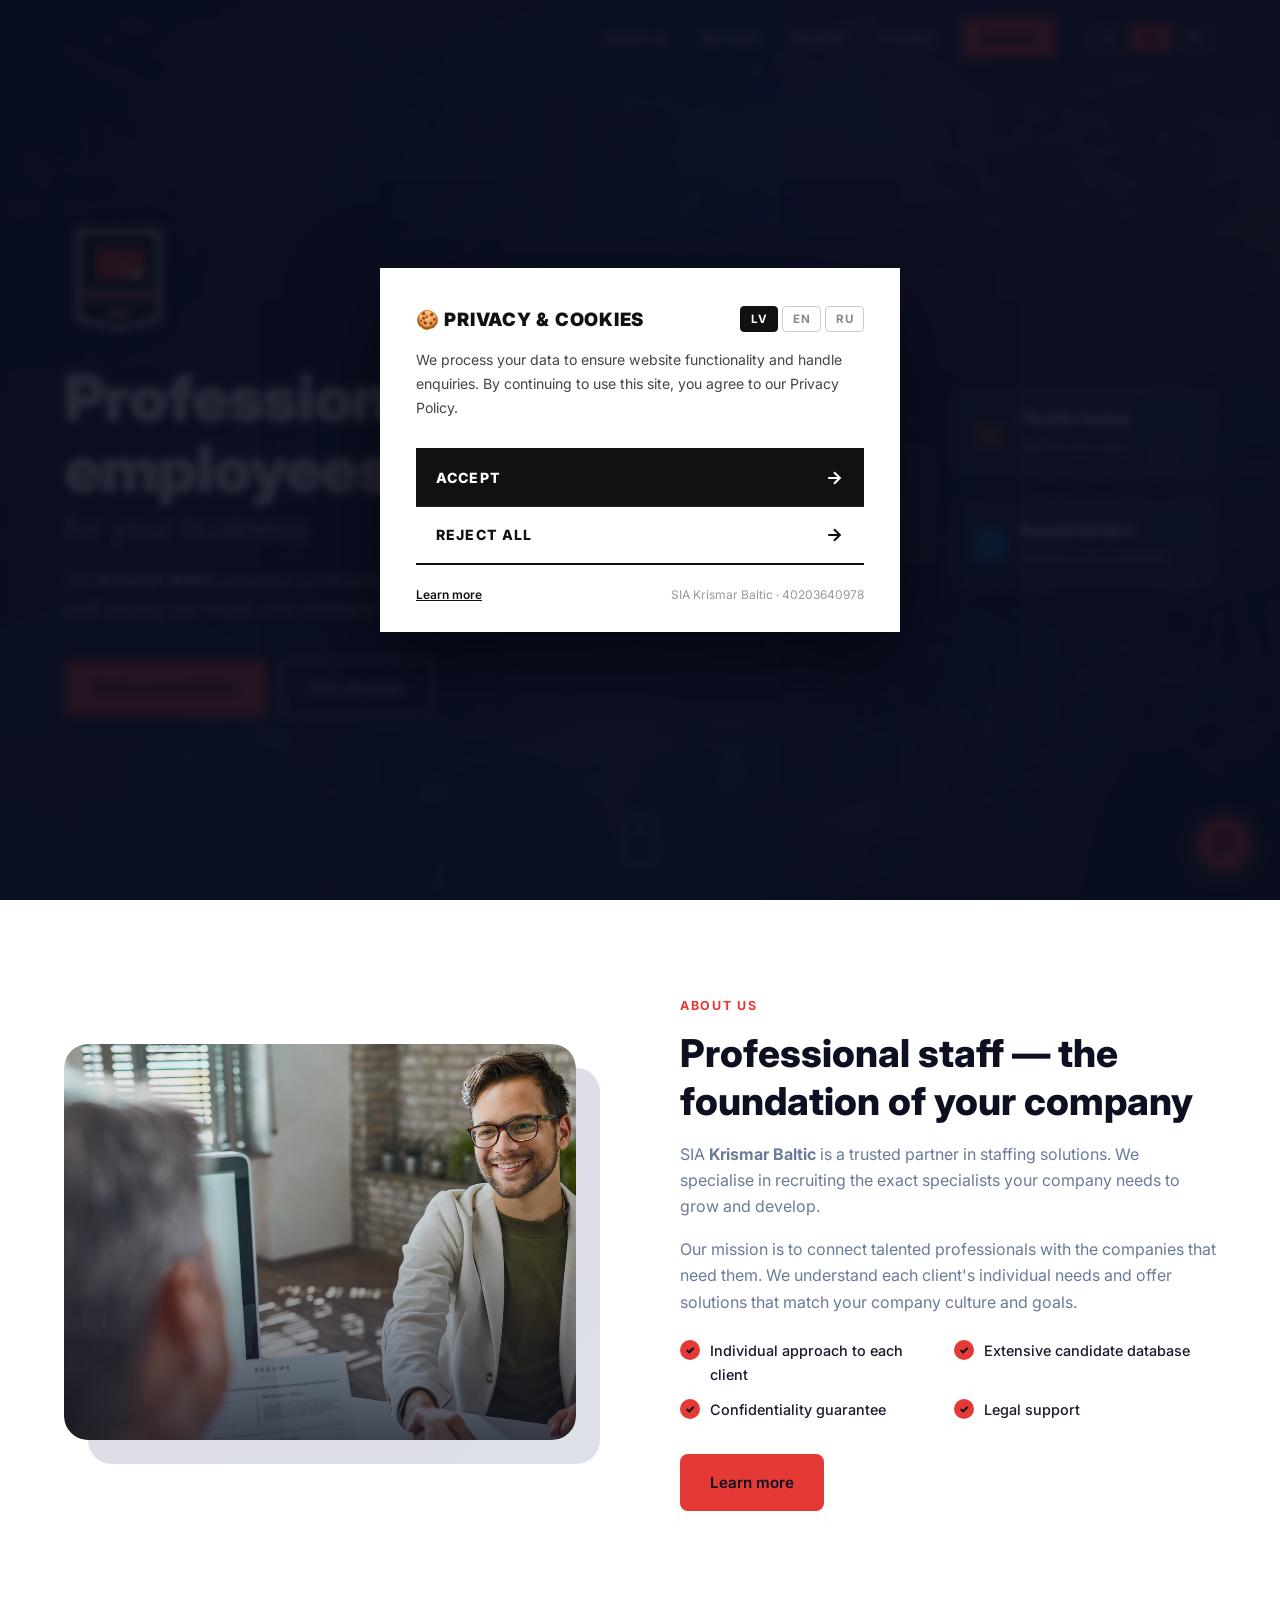
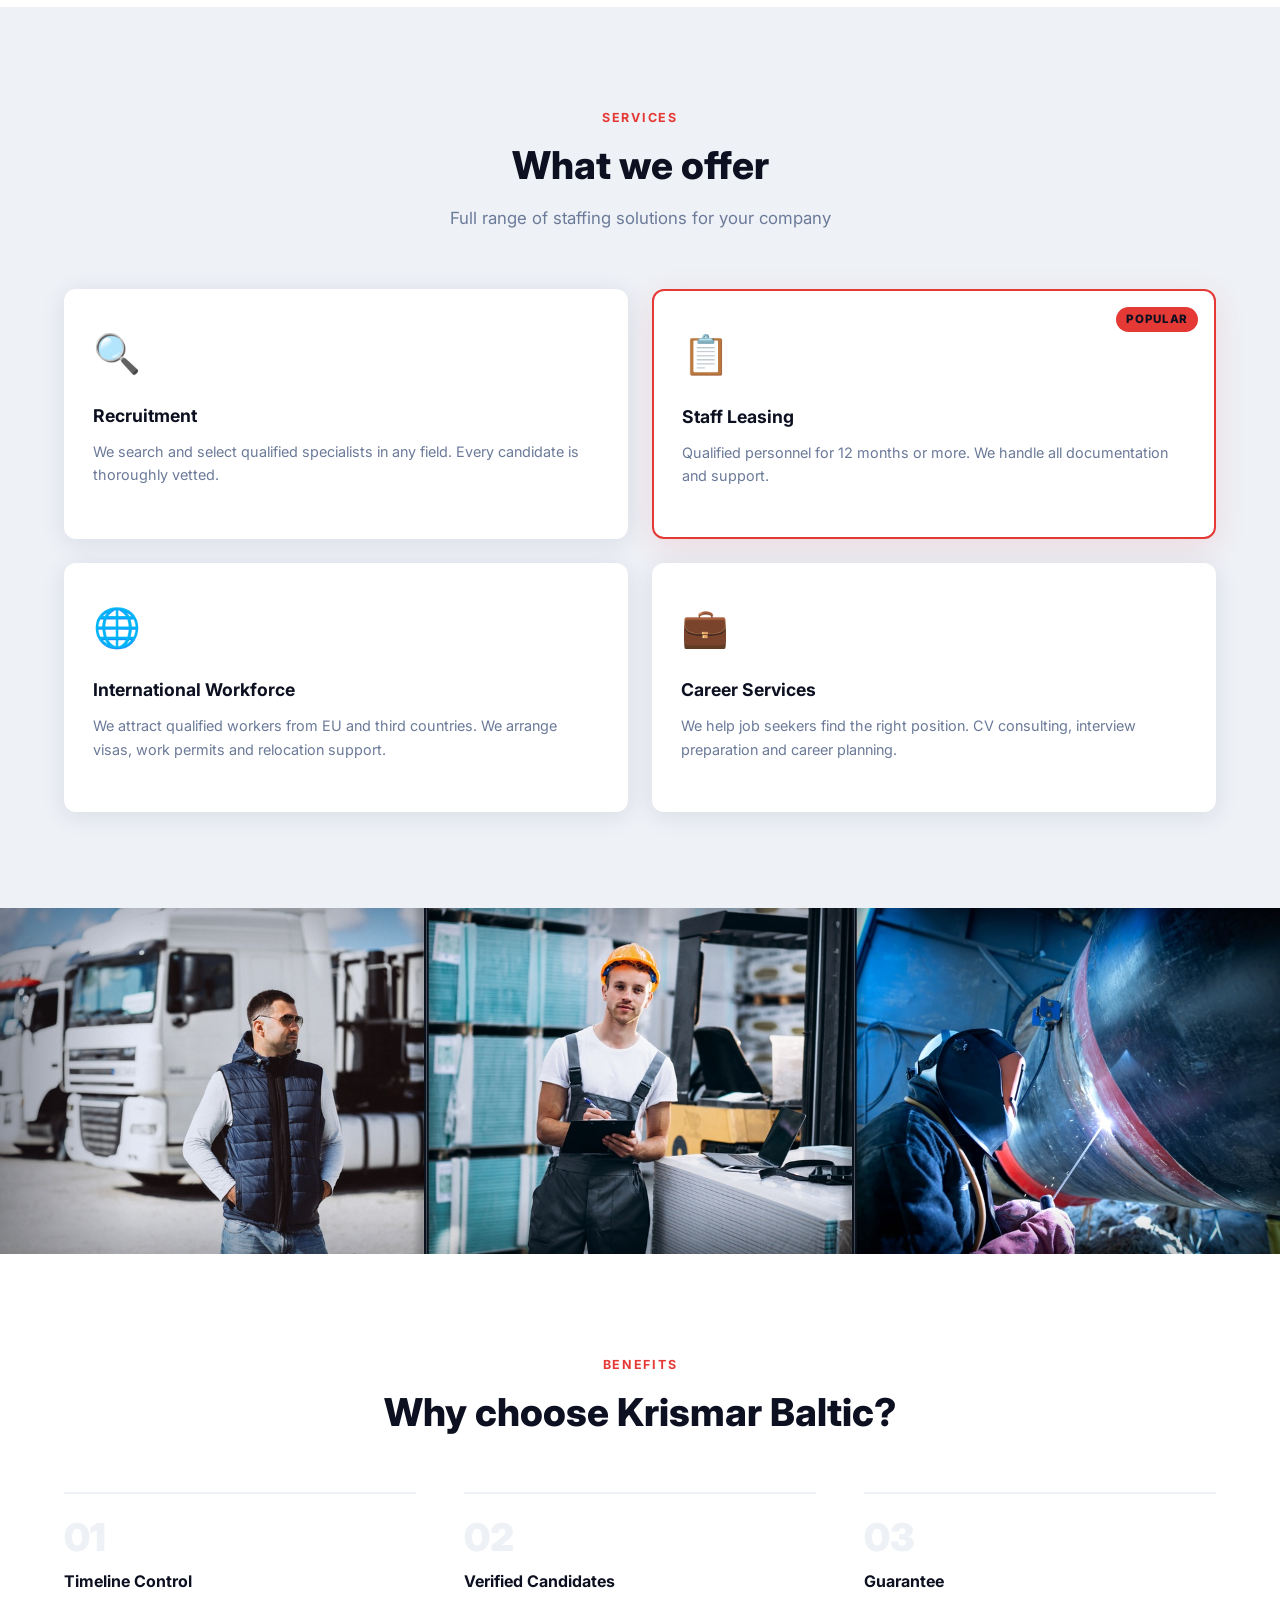
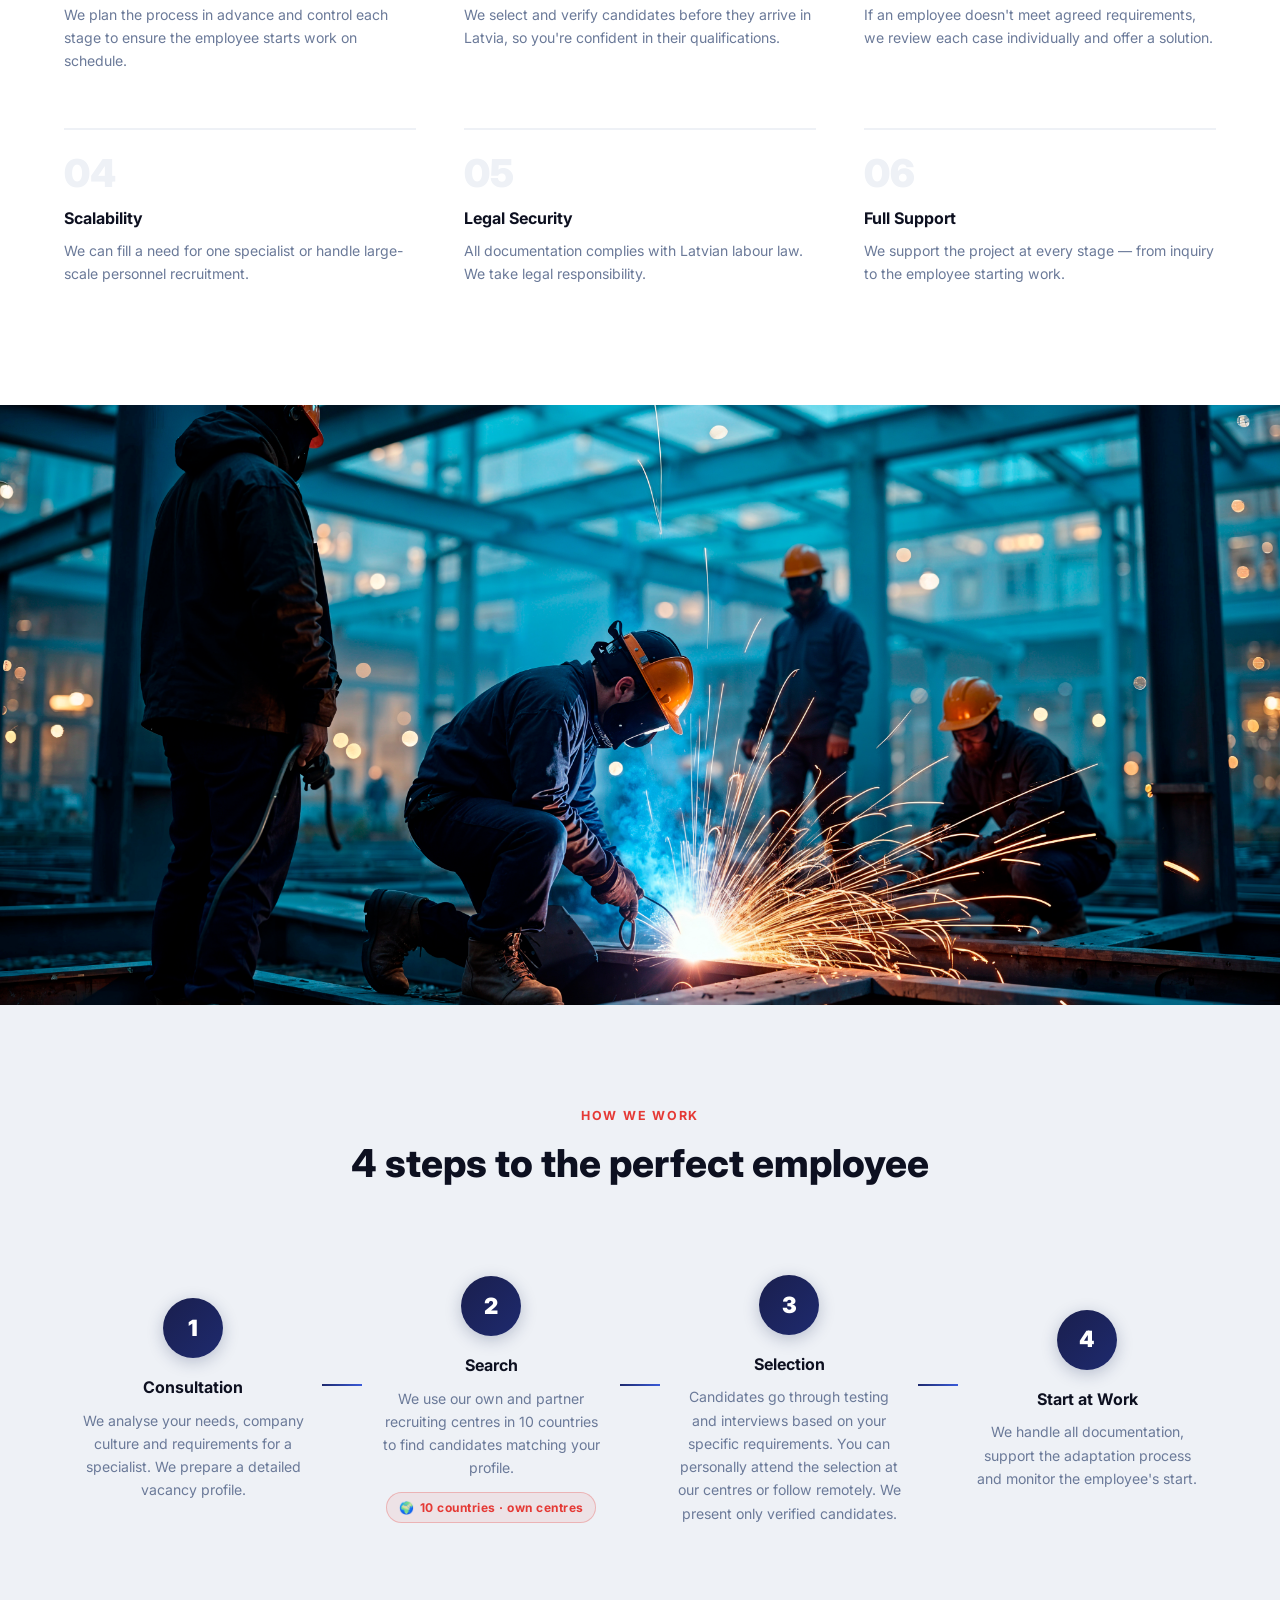
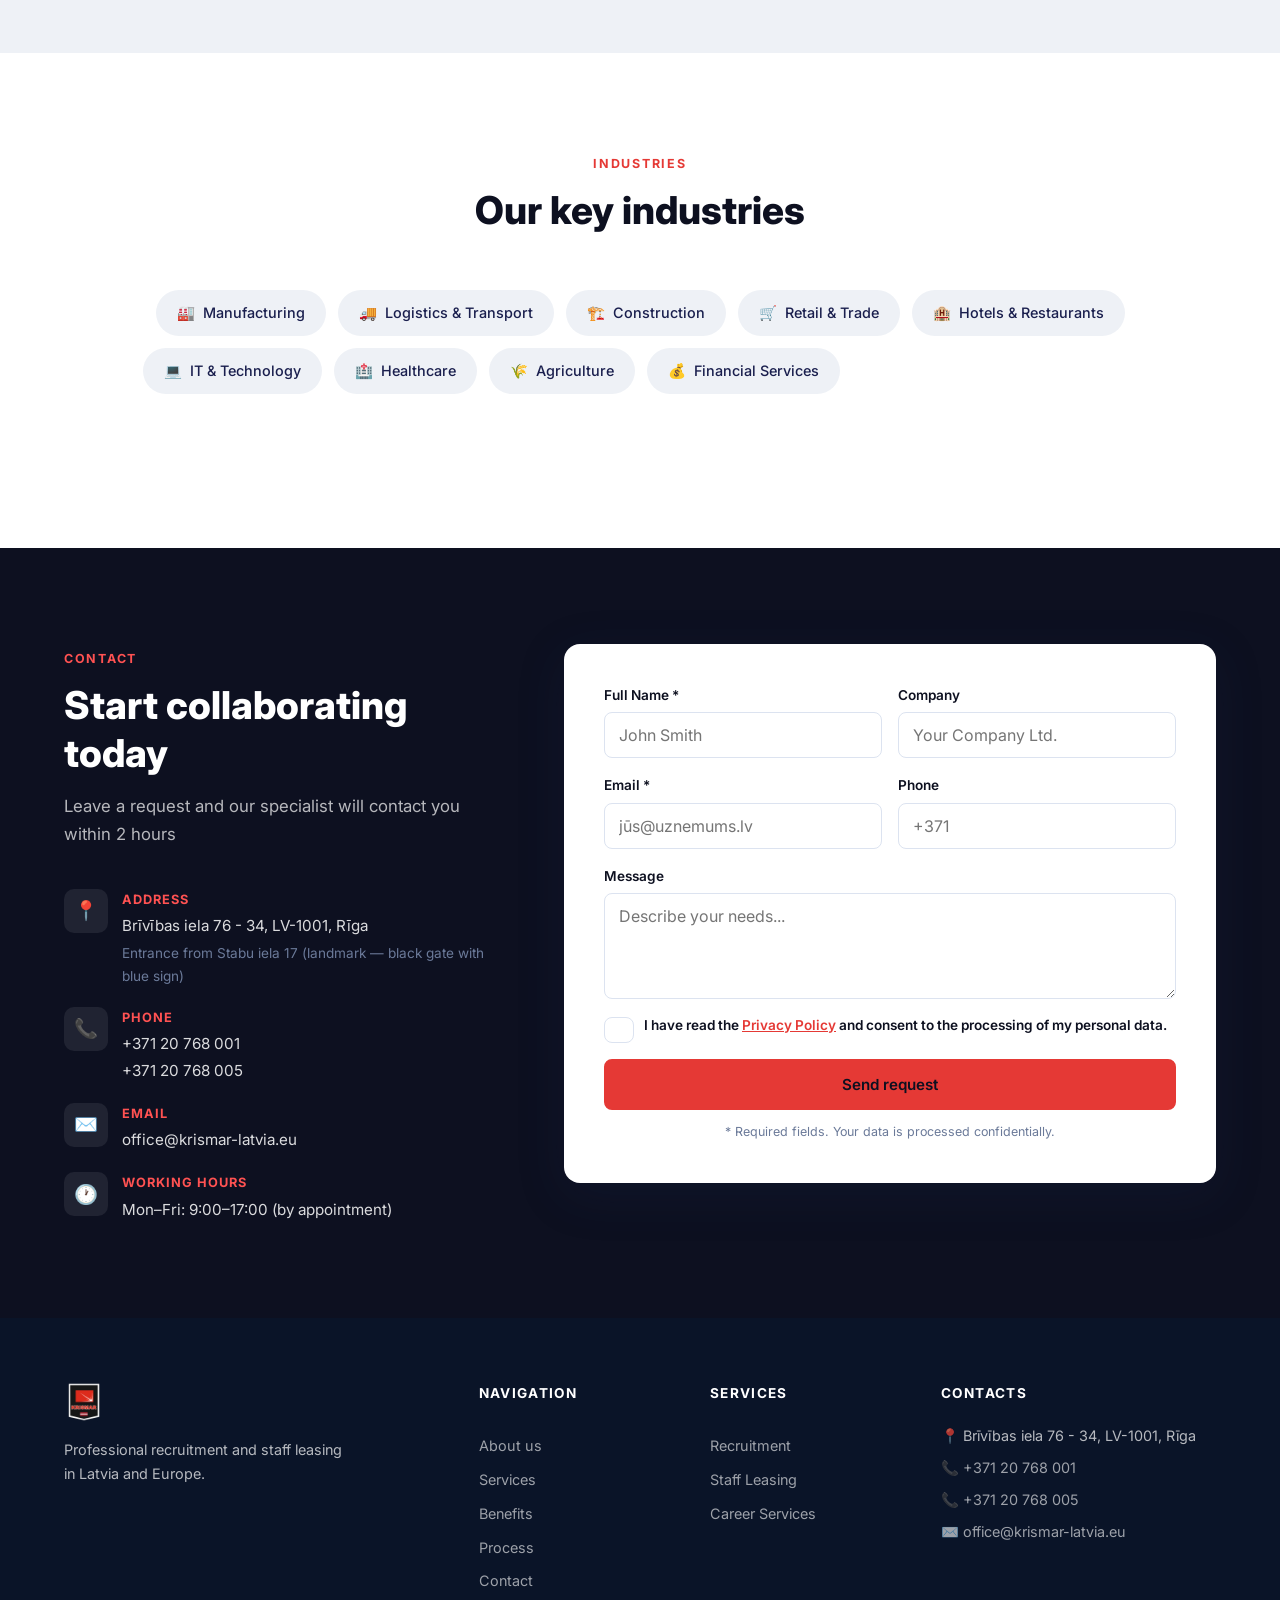
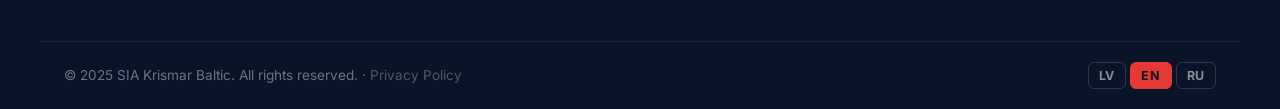
==== commit e4cf93af: "Add industries: Transport, Textile, Woodworking, Shipbuilding, Energy, Food (all 3 languages)" ====
--- a/index.html
+++ b/index.html
@@ -348,7 +348,17 @@
       <div class="industry-tag">🏗️ <span data-i18n="ind3">Būvniecība</span></div>
       <div class="industry-tag">🛒 <span data-i18n="ind4">Tirdzniecība & retail</span></div>
       <div class="industry-tag">🏨 <span data-i18n="ind5">Viesnīcas & restorāni</span></div>
+      <div class="industry-tag">💻 <span data-i18n="ind6">IT & tehnoloģijas</span></div>
+      <div class="industry-tag">🏥 <span data-i18n="ind7">Veselības aprūpe</span></div>
       <div class="industry-tag">🌾 <span data-i18n="ind8">Lauksaimniecība</span></div>
+      <div class="industry-tag">💰 <span data-i18n="ind9">Finanšu pakalpojumi</span></div>
+      <div class="industry-tag">📚 <span data-i18n="ind10">Izglītība</span></div>
+      <div class="industry-tag">🚛 <span data-i18n="ind11">Transports</span></div>
+      <div class="industry-tag">🧵 <span data-i18n="ind12">Tekstila industrija</span></div>
+      <div class="industry-tag">🪵 <span data-i18n="ind13">Koka apstrāde</span></div>
+      <div class="industry-tag">⚓ <span data-i18n="ind14">Kuģubūve un kuģu remonts</span></div>
+      <div class="industry-tag">⚡ <span data-i18n="ind15">Enerģija</span></div>
+      <div class="industry-tag">🍽️ <span data-i18n="ind16">Pārtikas industrija</span></div>
     </div>
   </div>
 </section>
--- a/style.css
+++ b/style.css
@@ -584,7 +584,7 @@
 ═══════════════════════════════════════════ */
 .services__grid {
   display: grid;
-  grid-template-columns: repeat(3, 1fr);
+  grid-template-columns: repeat(2, 1fr);
   gap: 24px;
 }
 .service-card {
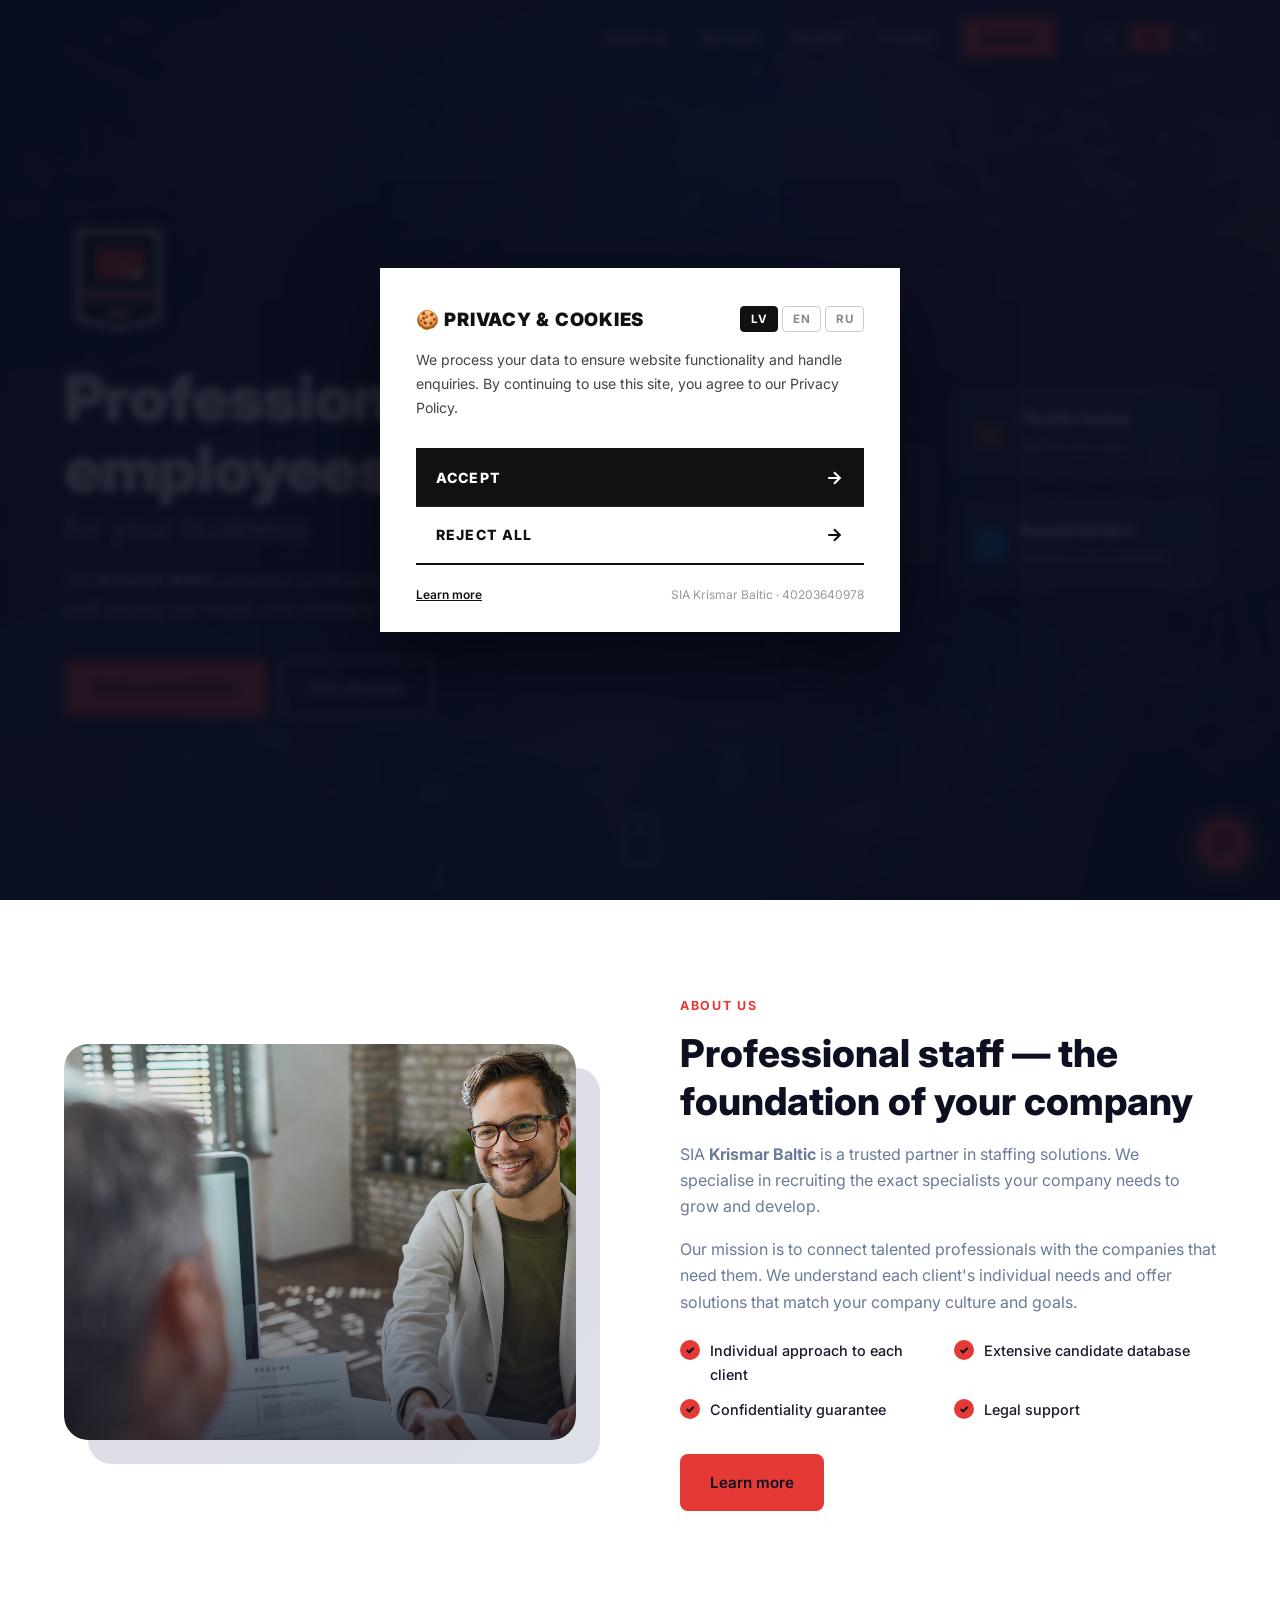
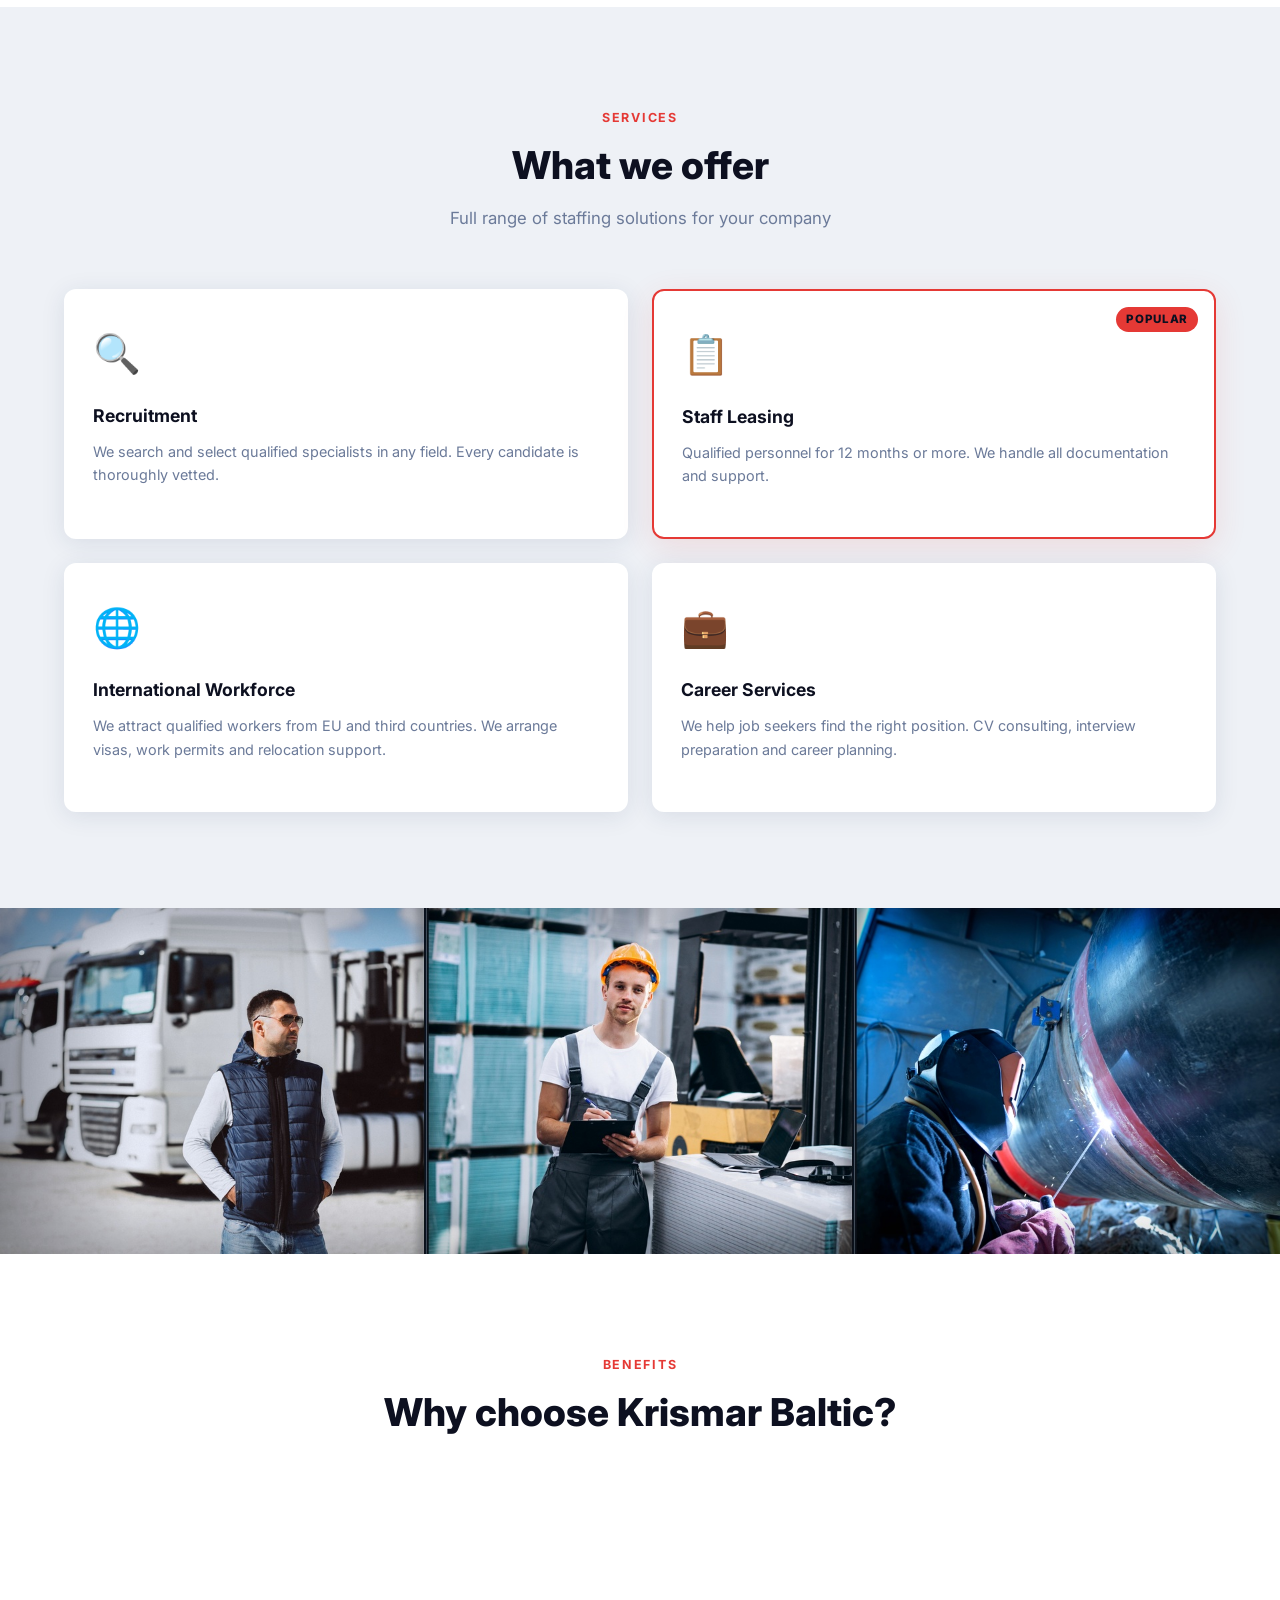
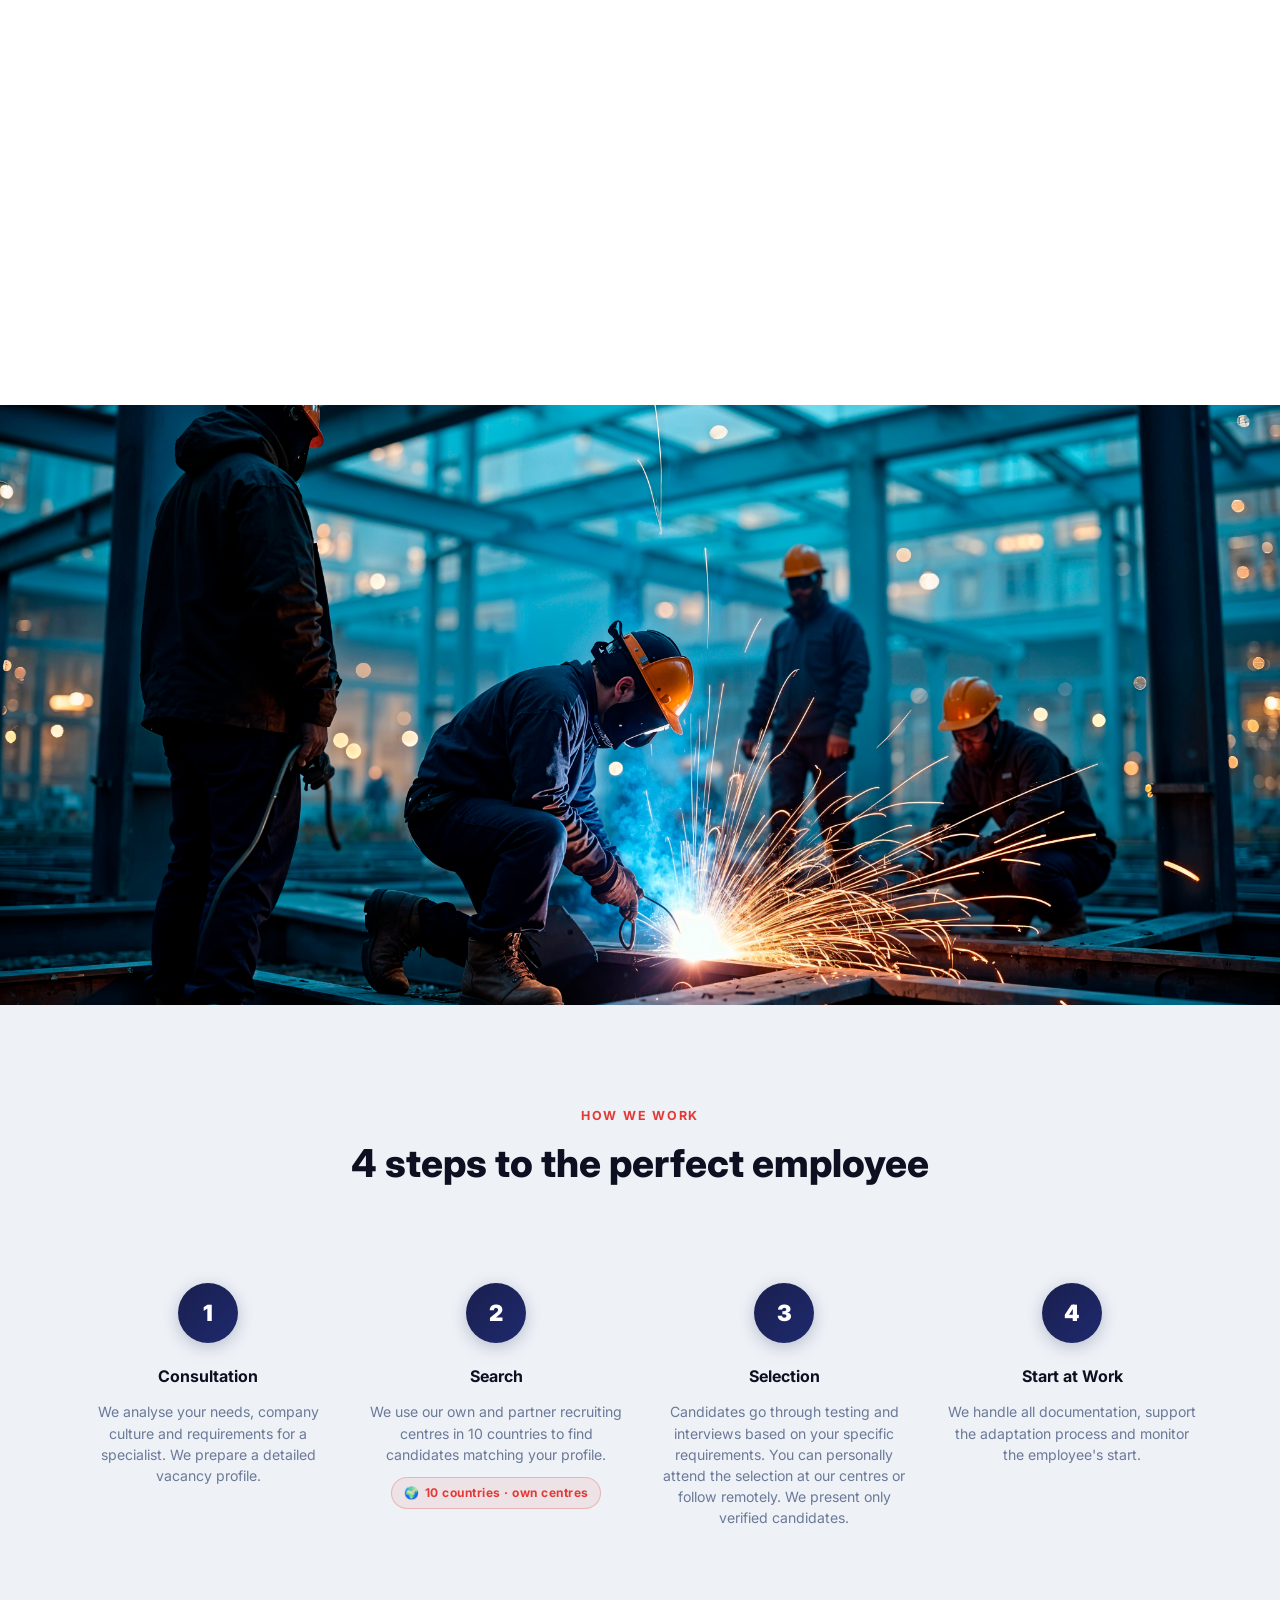
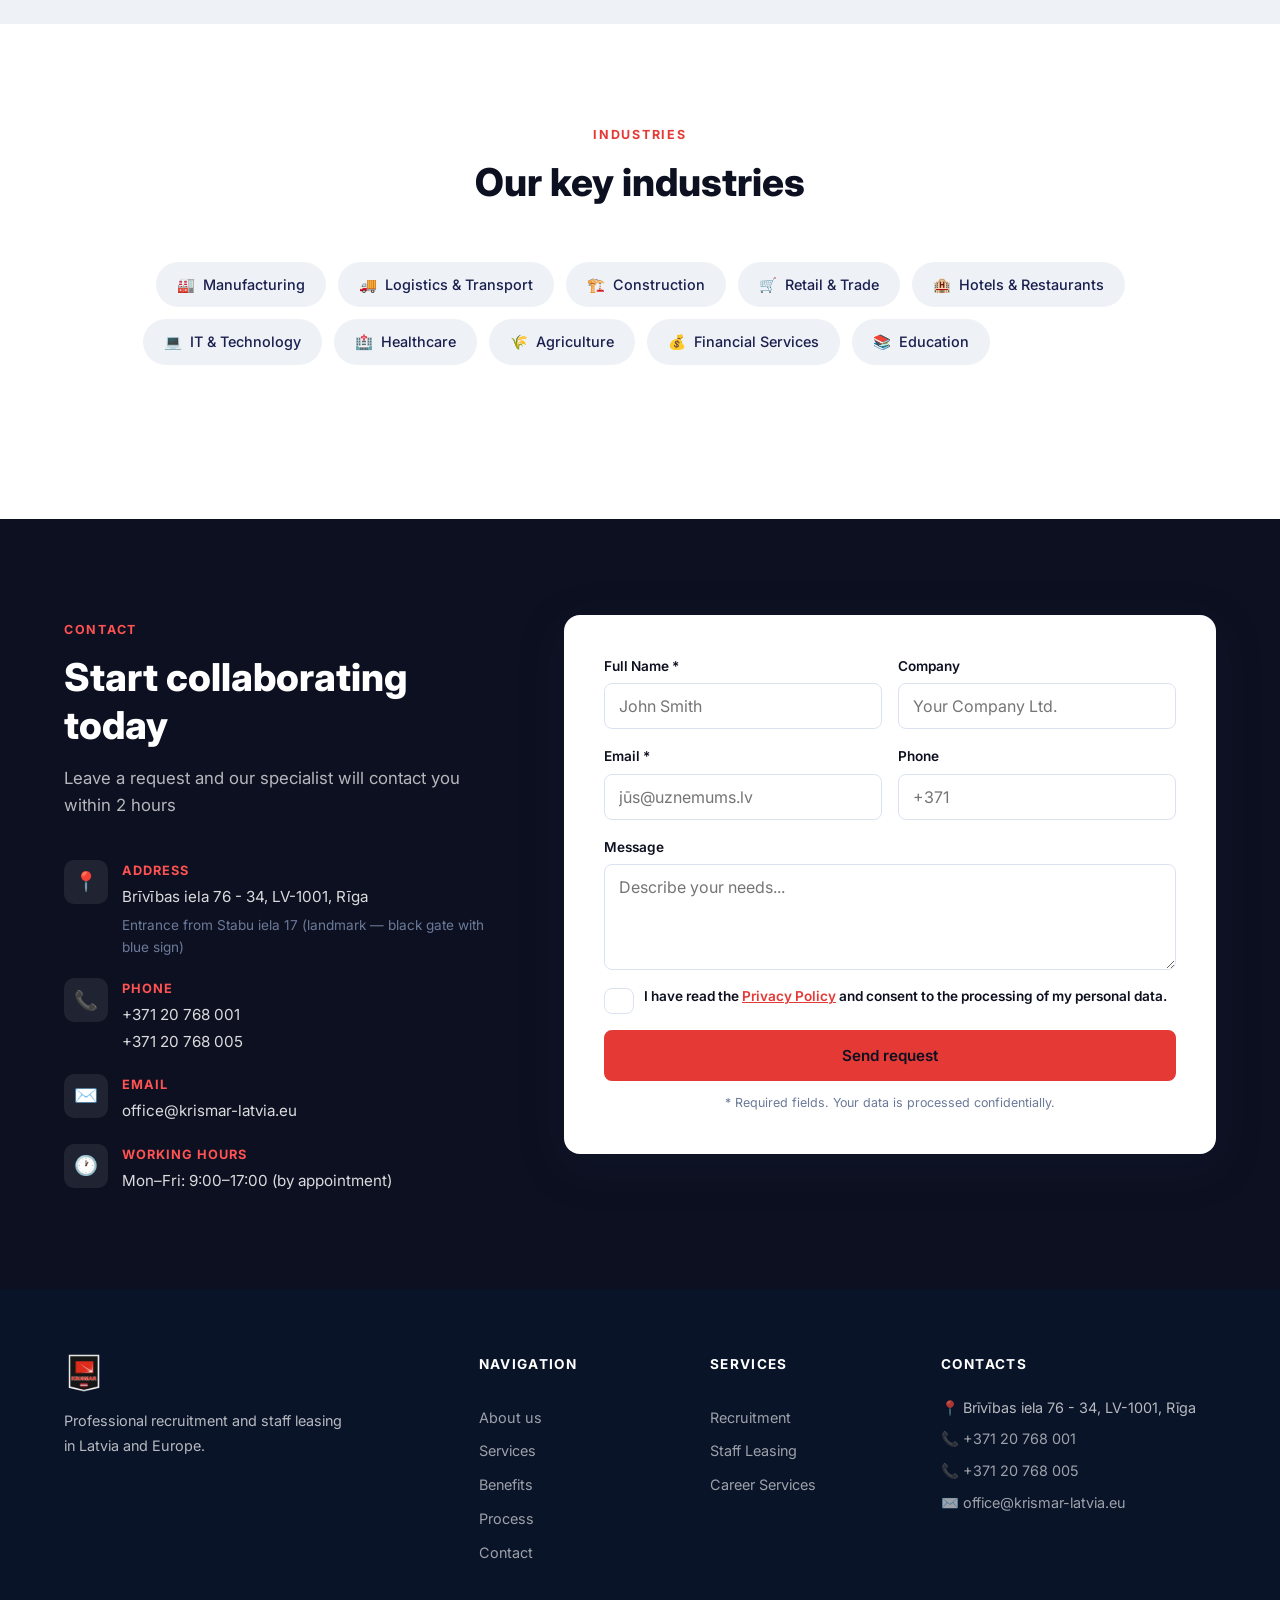
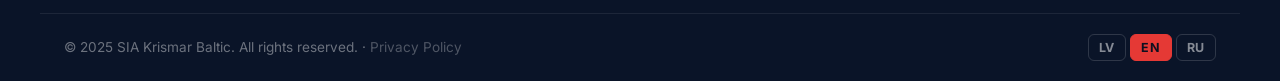
==== commit 8d301c8c: "Cookie popup: add Privacy Policy link to default HTML text" ====
--- a/index.html
+++ b/index.html
@@ -513,7 +513,7 @@
       </div>
     </div>
 
-    <p class="cookie-popup__text" data-i18n="cookie_text">Mēs apstrādājam Jūsu datus, lai nodrošinātu vietnes darbību un apstrādātu pieteikumus. Turpinot lietot vietni, Jūs piekrītat mūsu Privātuma politikai.</p>
+    <p class="cookie-popup__text" data-i18n="cookie_text">Mēs apstrādājam Jūsu datus, lai nodrošinātu vietnes darbību un apstrādātu pieteikumus. Turpinot lietot vietni, Jūs piekrītat mūsu <a href="privacy.html" target="_blank">Privātuma politikai</a>.</p>
     <div class="cookie-popup__actions">
       <button class="cookie-bar cookie-bar--accept" onclick="cookieAcceptFn()">
         <span data-i18n="cookie_accept">PIEKRĪTU</span>
--- a/style.css
+++ b/style.css
@@ -707,15 +707,21 @@
 ═══════════════════════════════════════════ */
 .process__steps {
   display: flex;
-  align-items: center;
+  align-items: flex-start;
   gap: 0;
   flex-wrap: wrap;
+  padding-top: 40px;
 }
 .process__step {
   flex: 1;
   min-width: 200px;
   text-align: center;
-  padding: 32px 16px;
+  padding: 0 16px;
+  display: flex;
+  flex-direction: column;
+  align-items: center;
+  padding-top: 80px;
+  position: relative;
 }
 .process__step-num {
   width: 60px; height: 60px;
@@ -727,17 +733,21 @@
   display: flex;
   align-items: center;
   justify-content: center;
-  margin: 0 auto 16px;
   box-shadow: 0 4px 16px rgba(27,45,91,.25);
   transition: var(--transition);
+  position: absolute;
+  top: 0;
+  left: 50%;
+  transform: translateX(-50%);
 }
 .process__step:hover .process__step-num {
   transform: scale(1.1);
   background: linear-gradient(135deg, var(--gold), var(--gold2));
   color: var(--navy2);
 }
-.process__step-content h4 { font-weight: 700; color: var(--navy2); margin-bottom: 8px; }
-.process__step-content p  { font-size: .88rem; color: var(--muted); }
+.process__step-content { width: 100%; }
+.process__step-content h4 { font-weight: 700; color: var(--navy2); margin-bottom: 12px; margin-top: 0; }
+.process__step-content p  { font-size: .88rem; color: var(--muted); line-height: 1.5; }
 
 /* ── Geo Badge & Tooltip ── */
 .process__step--geo { position: relative; }
@@ -824,10 +834,7 @@
 }
 
 .process__connector {
-  flex: 0 0 40px;
-  height: 2px;
-  background: linear-gradient(90deg, var(--blue), var(--sky));
-  margin-top: -30px;
+  display: none;
 }
 
 /* ═══════════════════════════════════════════
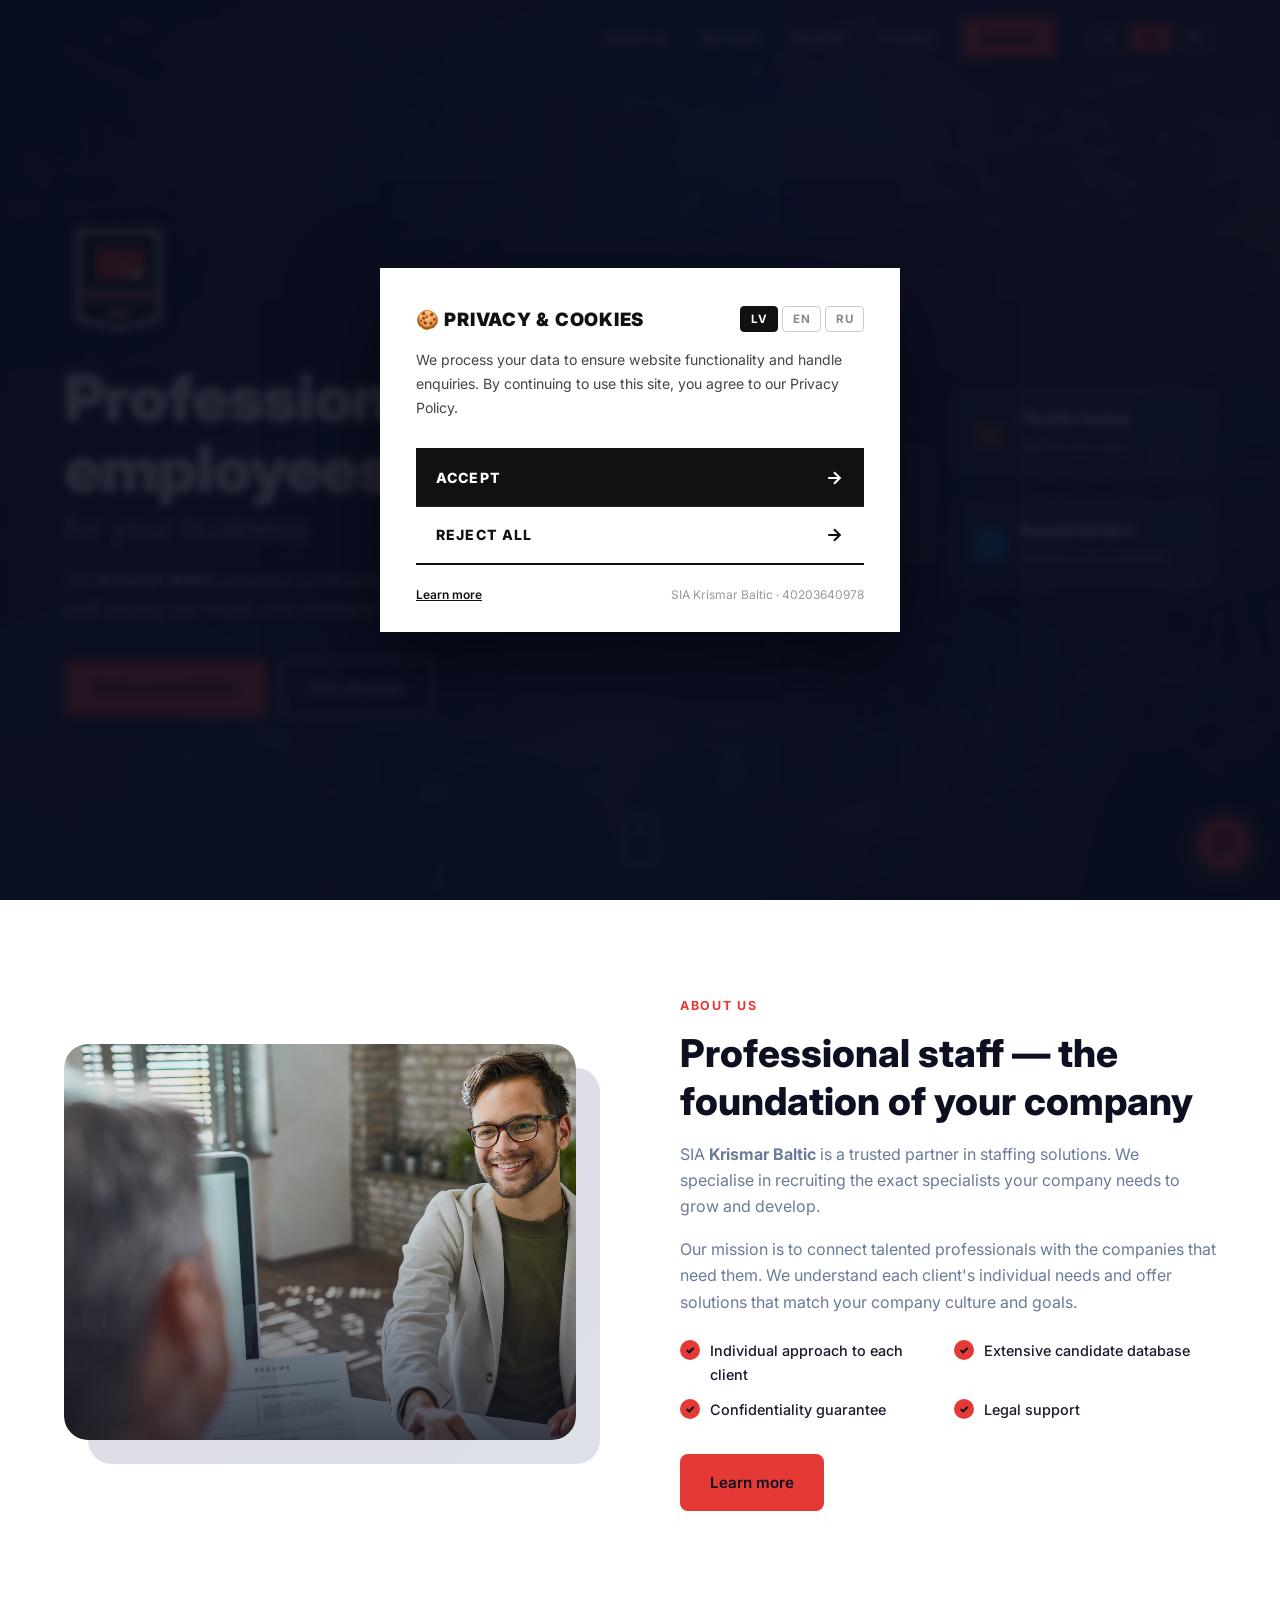
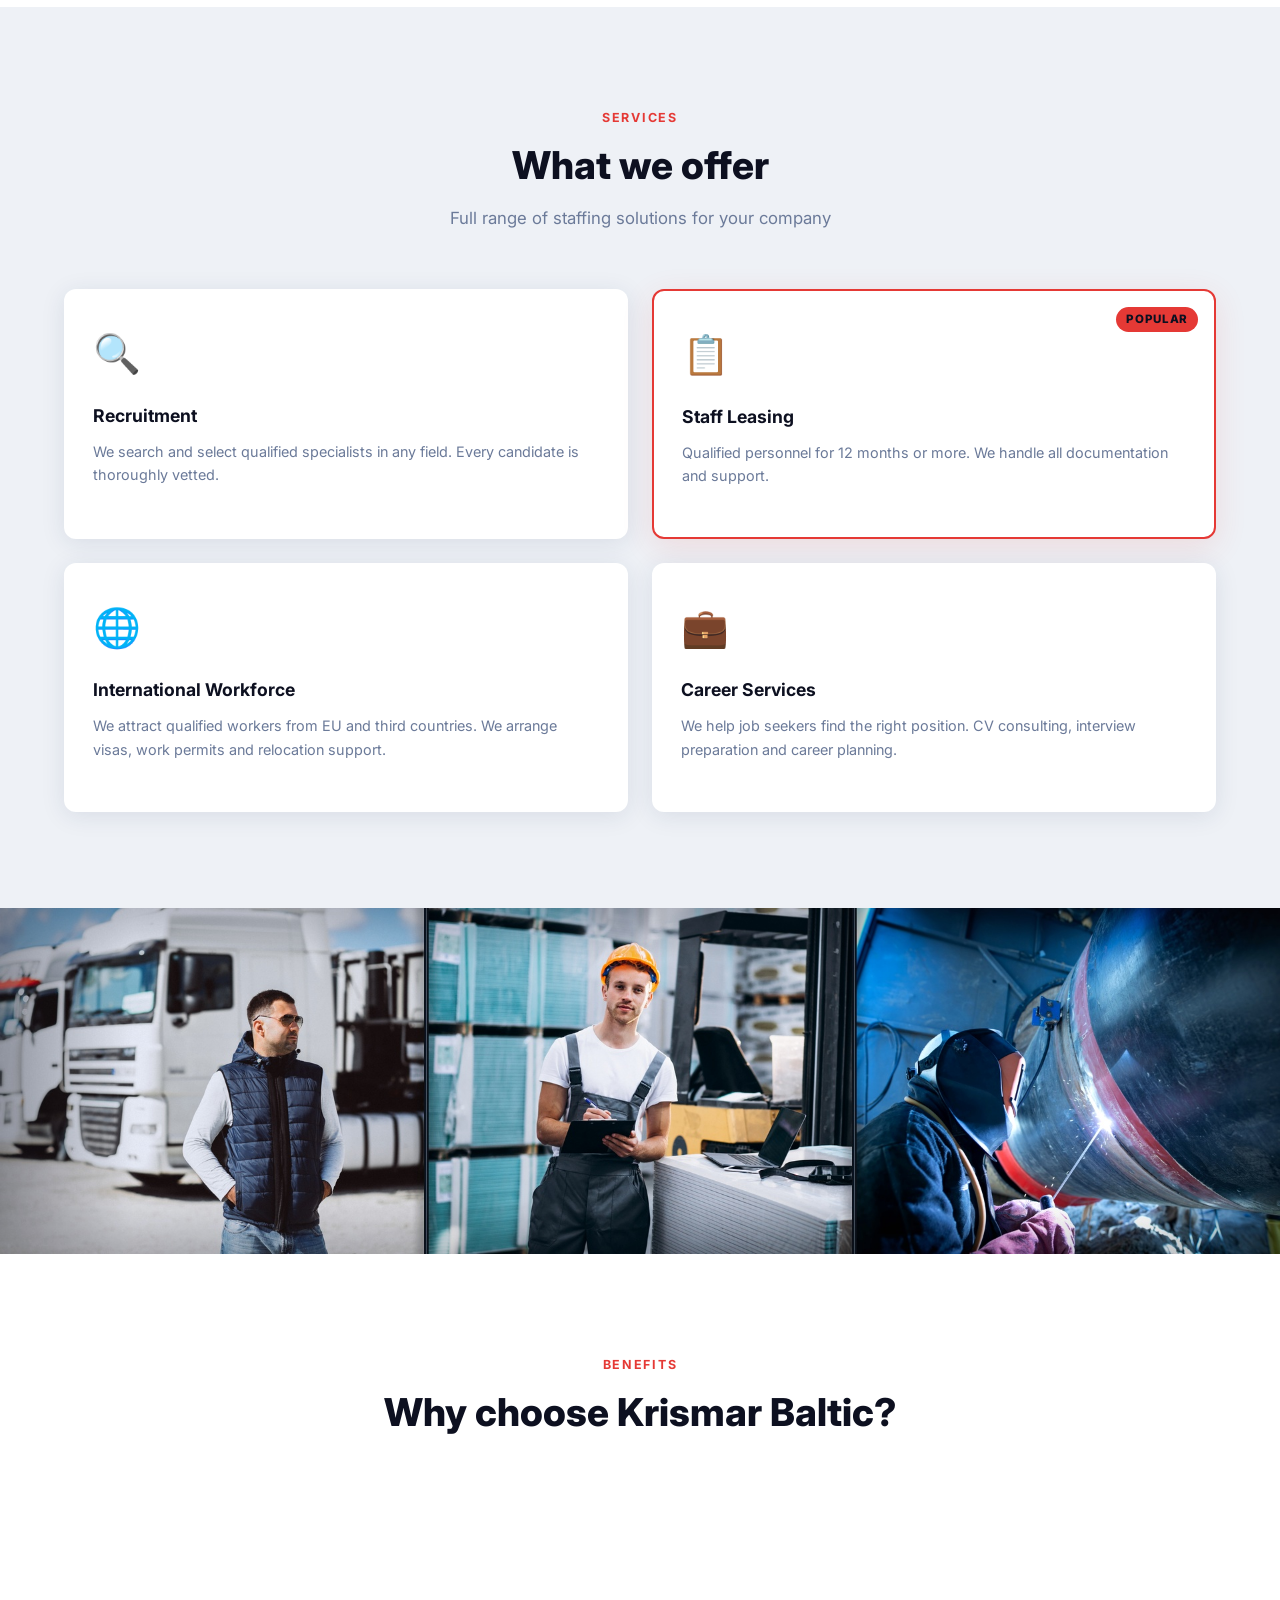
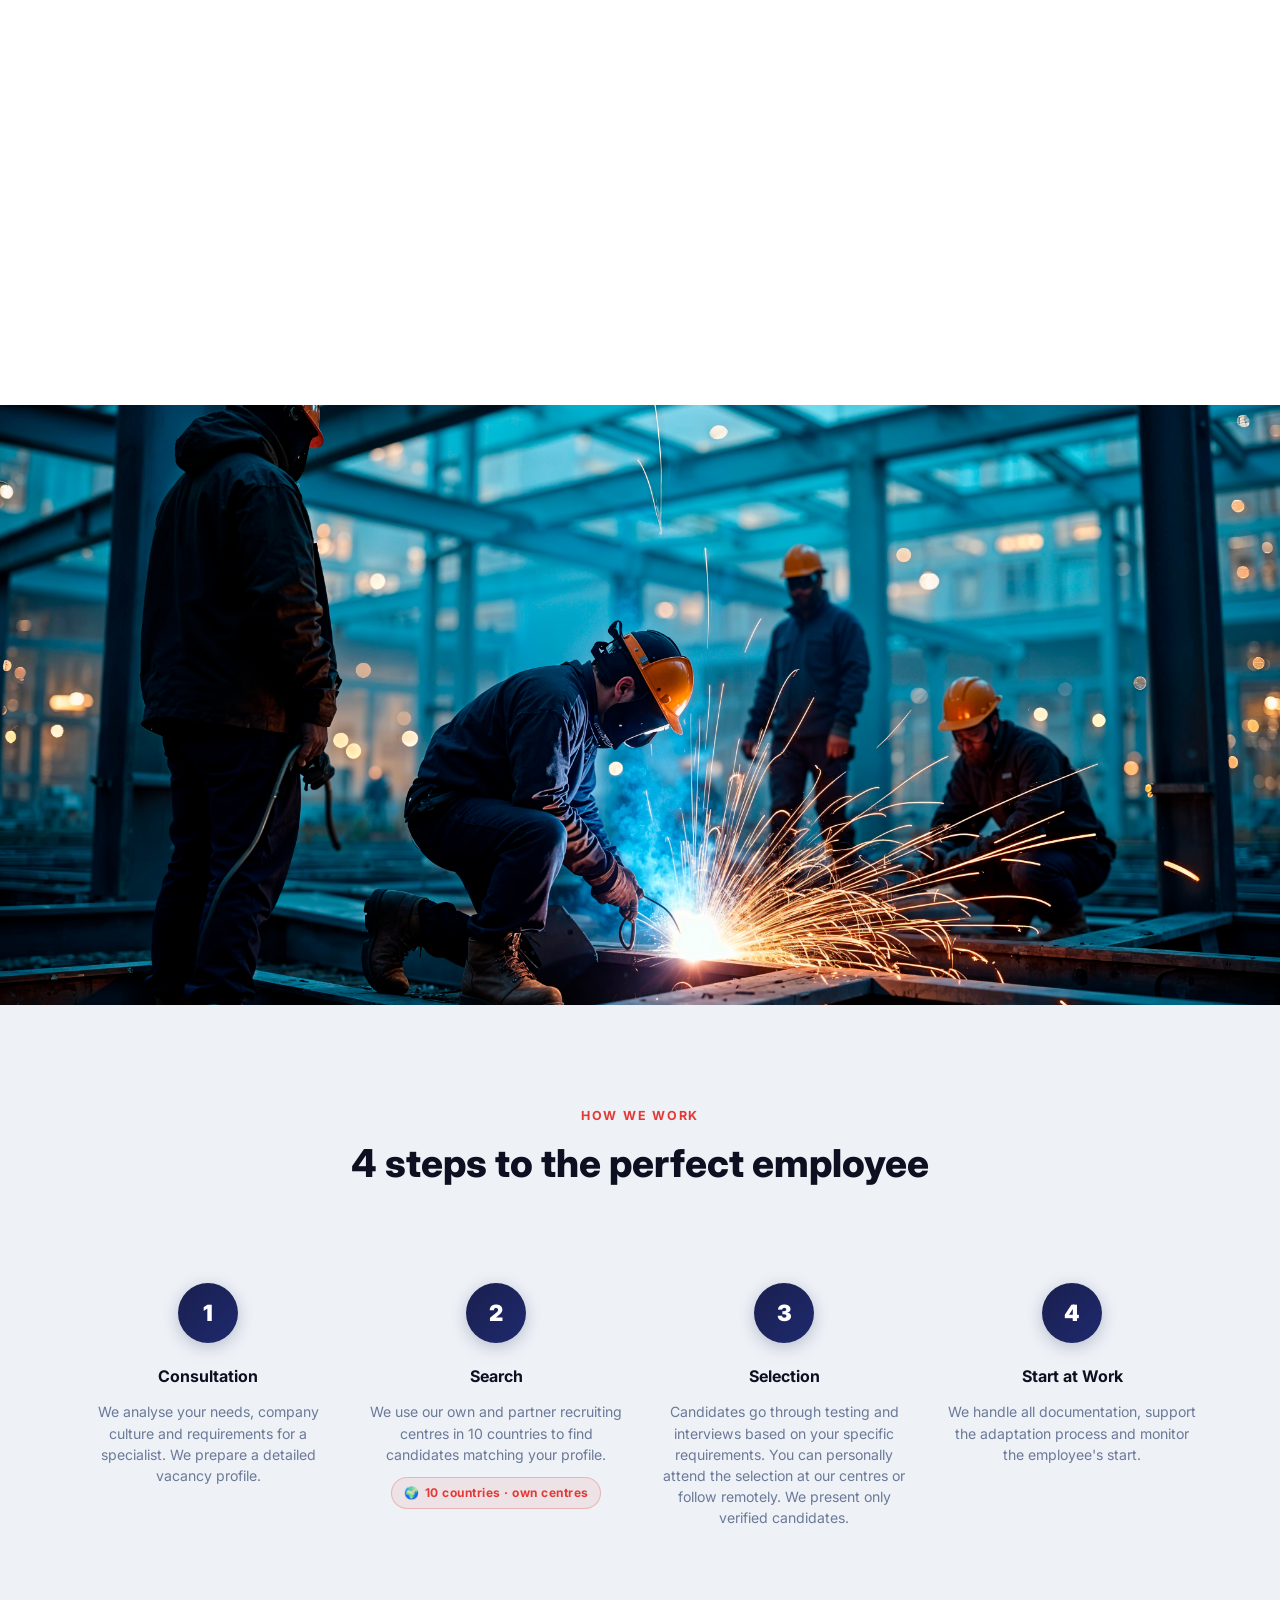
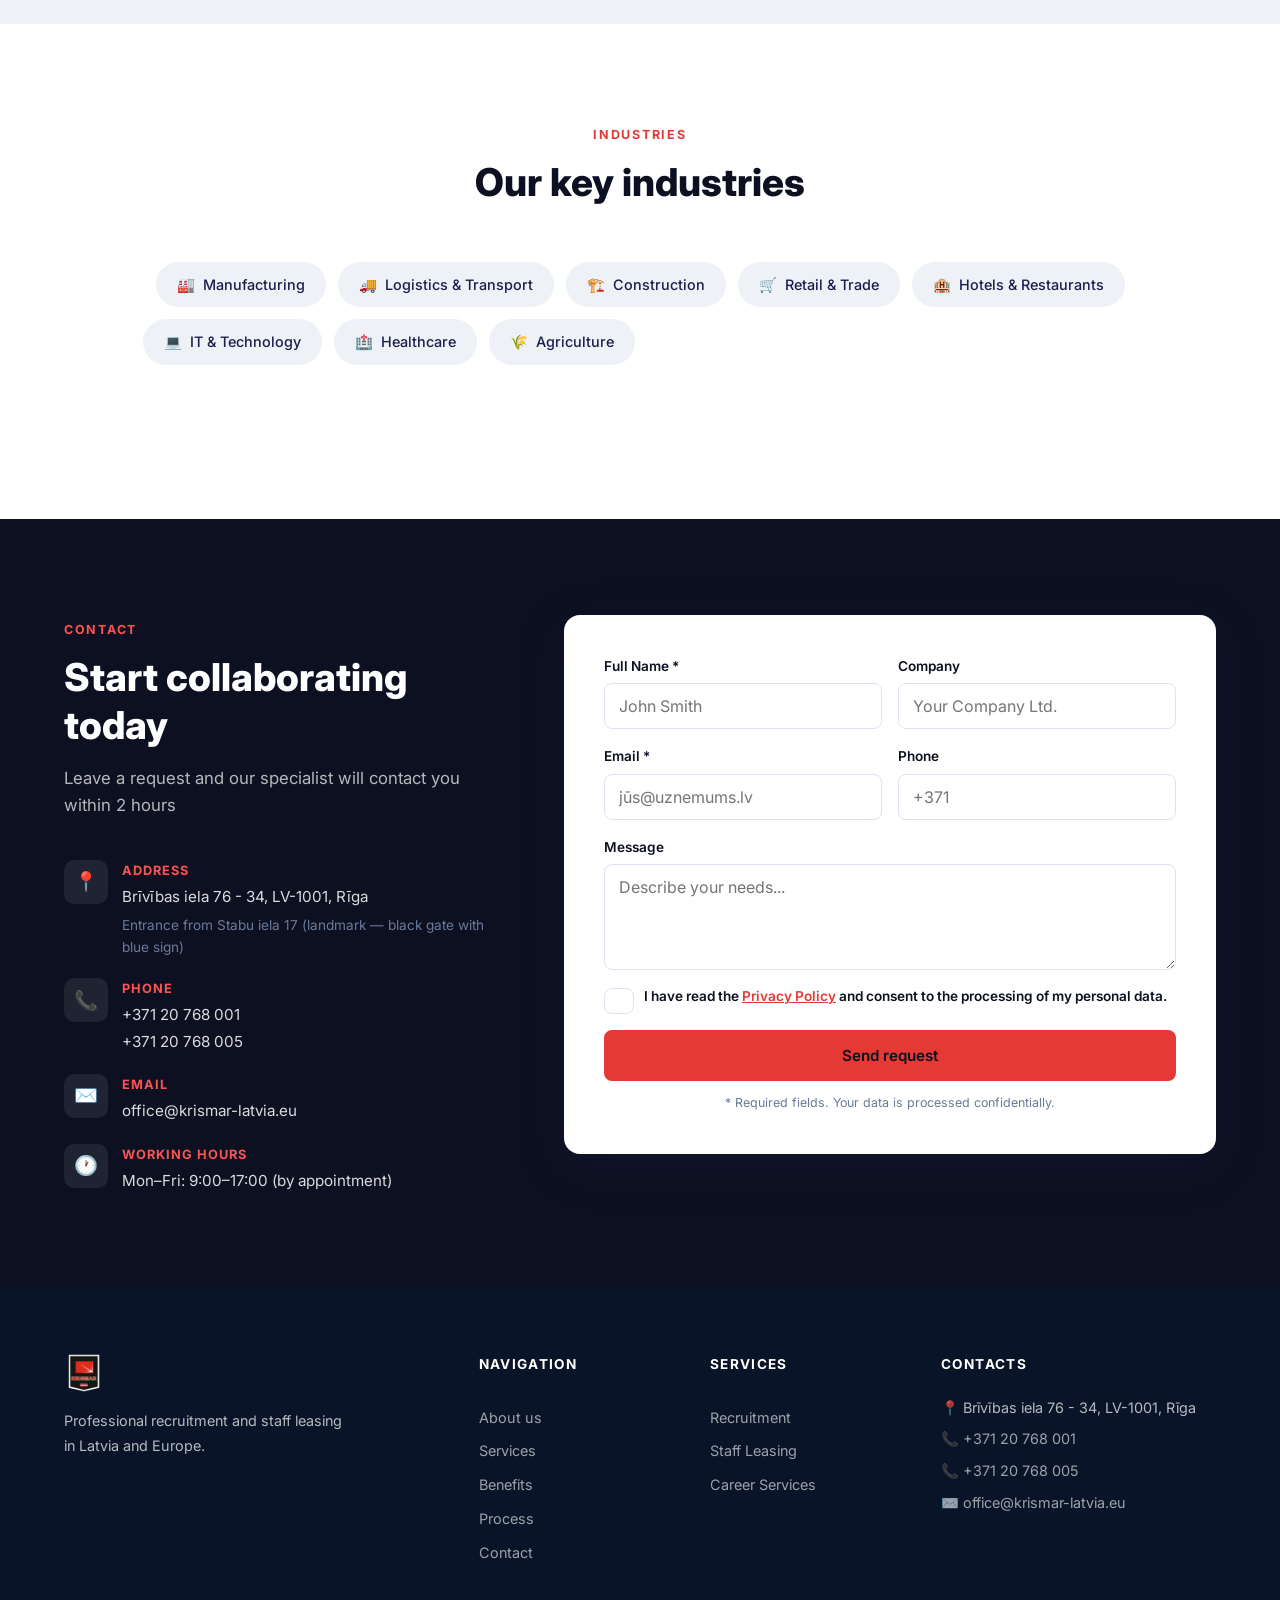
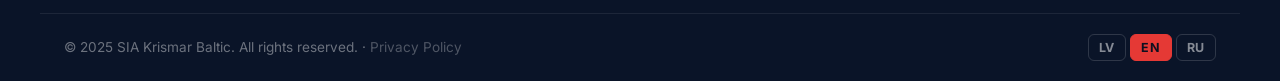
==== commit 8c6f48f8: "Add comprehensive SEO: meta tags, OG tags, schema.org, sitemap, robots.txt" ====
--- a/index.html
+++ b/index.html
@@ -5,6 +5,22 @@
   <meta name="viewport" content="width=device-width, initial-scale=1.0" />
   <title>SIA Krismar Baltic — Personāla atlase un noma</title>
   <meta name="description" content="SIA Krismar Baltic — profesionāla personāla atlase, darbinieku noma un darba meklēšanas pakalpojumi Latvijā." />
+  <meta name="keywords" content="personāla atlase, darbinieku noma, recruitment, HR agentūra, Latvija" />
+  <meta name="author" content="SIA Krismar Baltic" />
+  <meta name="robots" content="index, follow" />
+  <link rel="canonical" href="https://annakrismar.github.io/krismarbaltic/" />
+  <!-- Open Graph / Facebook -->
+  <meta property="og:type" content="website" />
+  <meta property="og:url" content="https://annakrismar.github.io/krismarbaltic/" />
+  <meta property="og:title" content="SIA Krismar Baltic — Personāla atlase un noma" />
+  <meta property="og:description" content="Profesionāla personāla atlase, darbinieku noma un karjeras pakalpojumi Latvijā un Eiropā." />
+  <meta property="og:image" content="https://annakrismar.github.io/krismarbaltic/logo.png" />
+  <!-- Twitter -->
+  <meta property="twitter:card" content="summary_large_image" />
+  <meta property="twitter:url" content="https://annakrismar.github.io/krismarbaltic/" />
+  <meta property="twitter:title" content="SIA Krismar Baltic — Personāla atlase un noma" />
+  <meta property="twitter:description" content="Profesionāla personāla atlase, darbinieku noma un karjeras pakalpojumi Latvijā un Eiropā." />
+  <meta property="twitter:image" content="https://annakrismar.github.io/krismarbaltic/logo.png" />
   <!-- Mobile browser chrome colour (Android Chrome & Safari iOS) -->
   <meta name="theme-color" content="#0D1020" />
   <meta name="apple-mobile-web-app-capable" content="yes" />
@@ -15,6 +31,33 @@
   <link href="https://fonts.googleapis.com/css2?family=Inter:wght@300;400;500;600;700;800&display=swap" rel="stylesheet" />
   <link rel="stylesheet" href="style.css" />
   <script>try{if(localStorage.getItem('cookieAccepted')){document.write('<style>#cookieOverlay{display:none!important}</style>');}}catch(e){}</script>
+  <!-- Schema.org Structured Data -->
+  <script type="application/ld+json">
+  {
+    "@context": "https://schema.org",
+    "@type": "Organization",
+    "name": "SIA Krismar Baltic",
+    "url": "https://annakrismar.github.io/krismarbaltic/",
+    "logo": "https://annakrismar.github.io/krismarbaltic/logo.png",
+    "description": "Profesionāla personāla atlase un darbinieku noma Latvijā un Eiropā",
+    "address": {
+      "@type": "PostalAddress",
+      "streetAddress": "Stabu iela 17",
+      "addressLocality": "Rīga",
+      "addressCountry": "LV"
+    },
+    "contactPoint": {
+      "@type": "ContactPoint",
+      "contactType": "Customer Service",
+      "email": "office@krismar-latvia.eu",
+      "telephone": "+371 67401234"
+    },
+    "sameAs": [
+      "https://www.facebook.com/krismarbaltic",
+      "https://www.linkedin.com/company/krismar-baltic"
+    ]
+  }
+  </script>
 </head>
 <body>
 
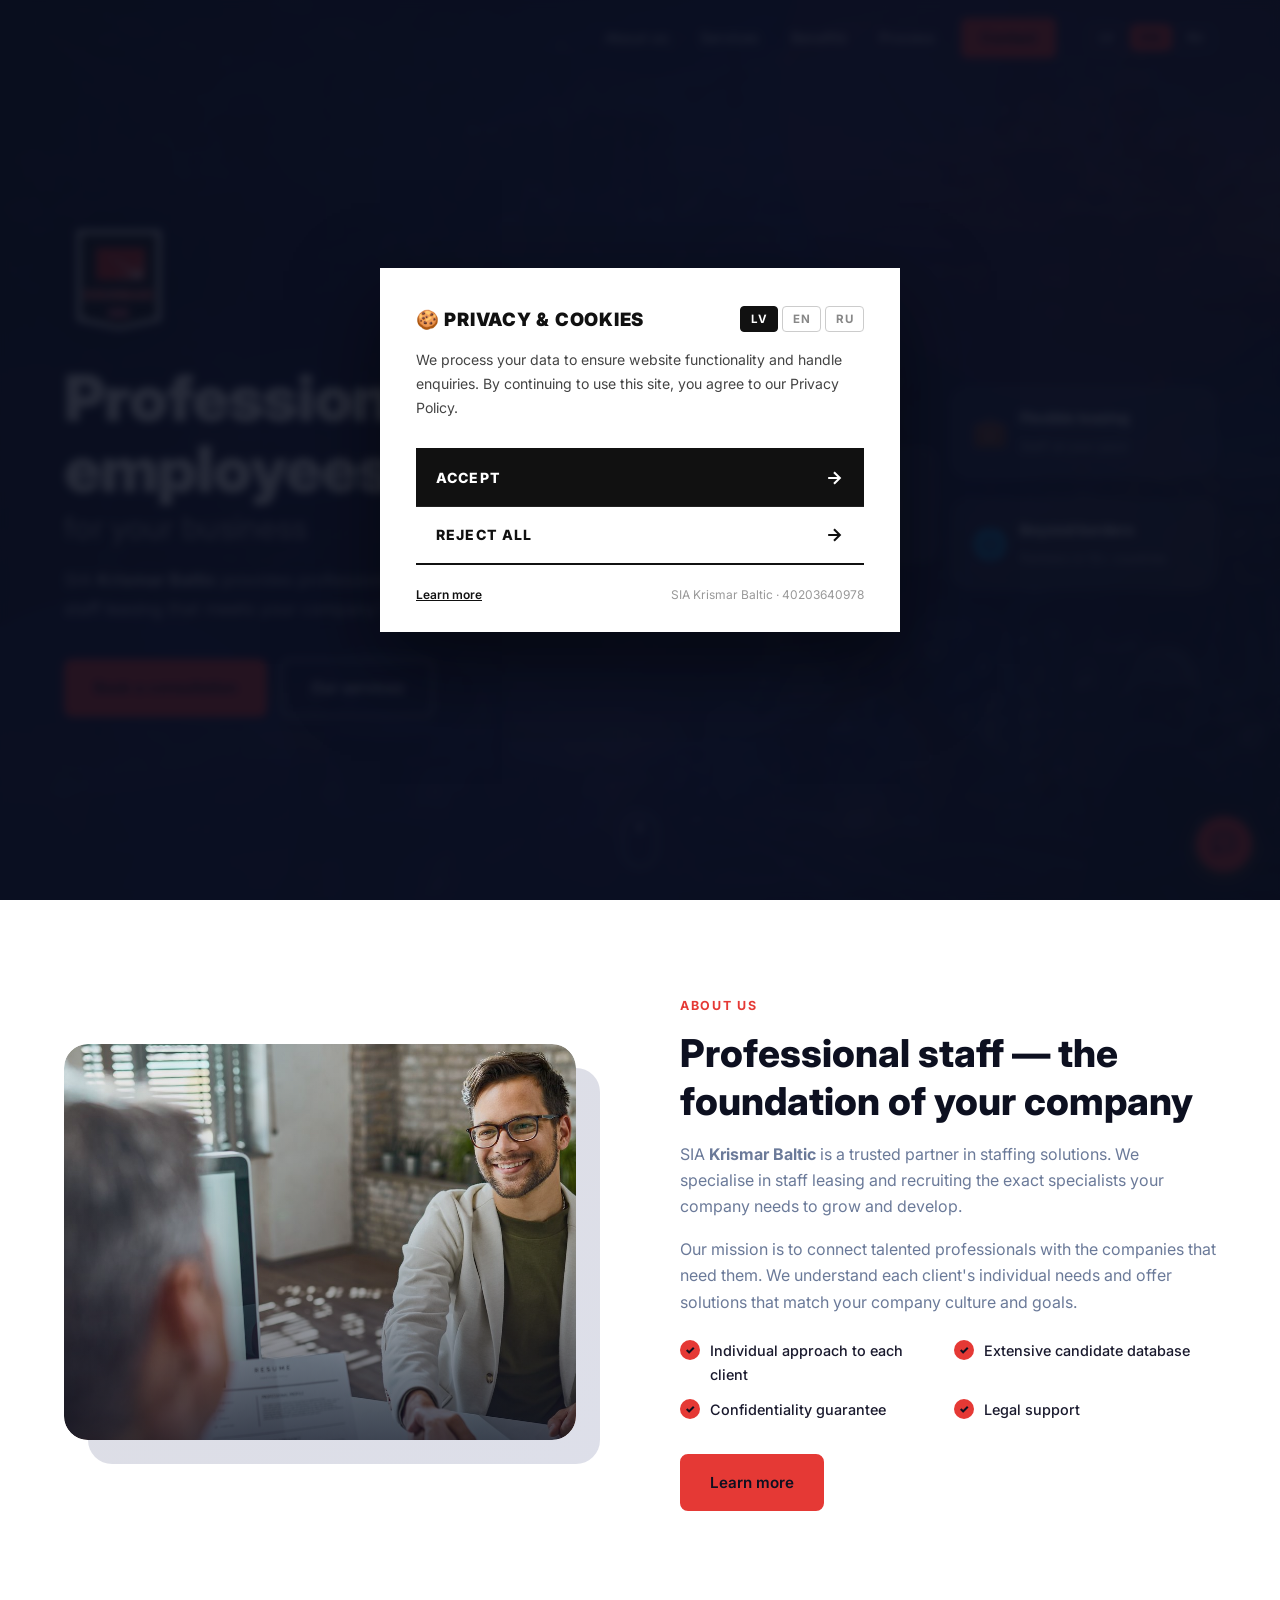
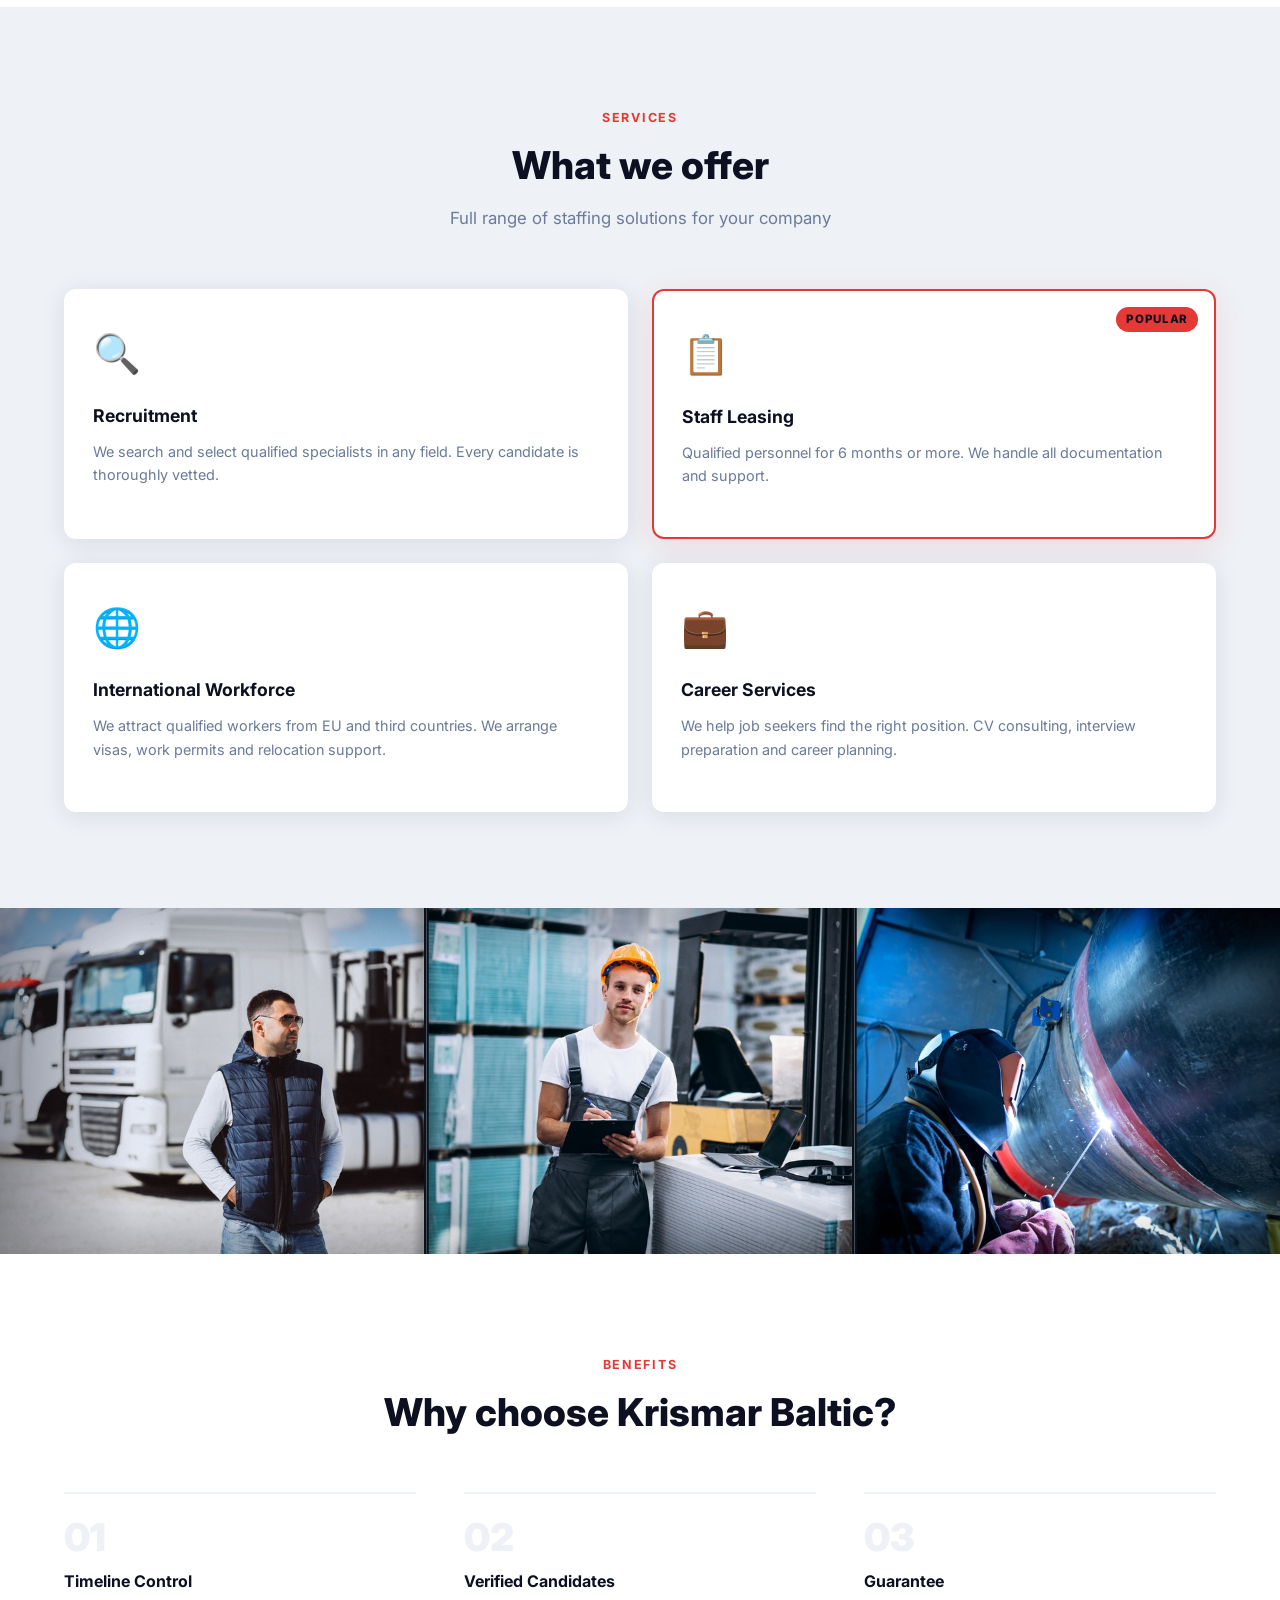
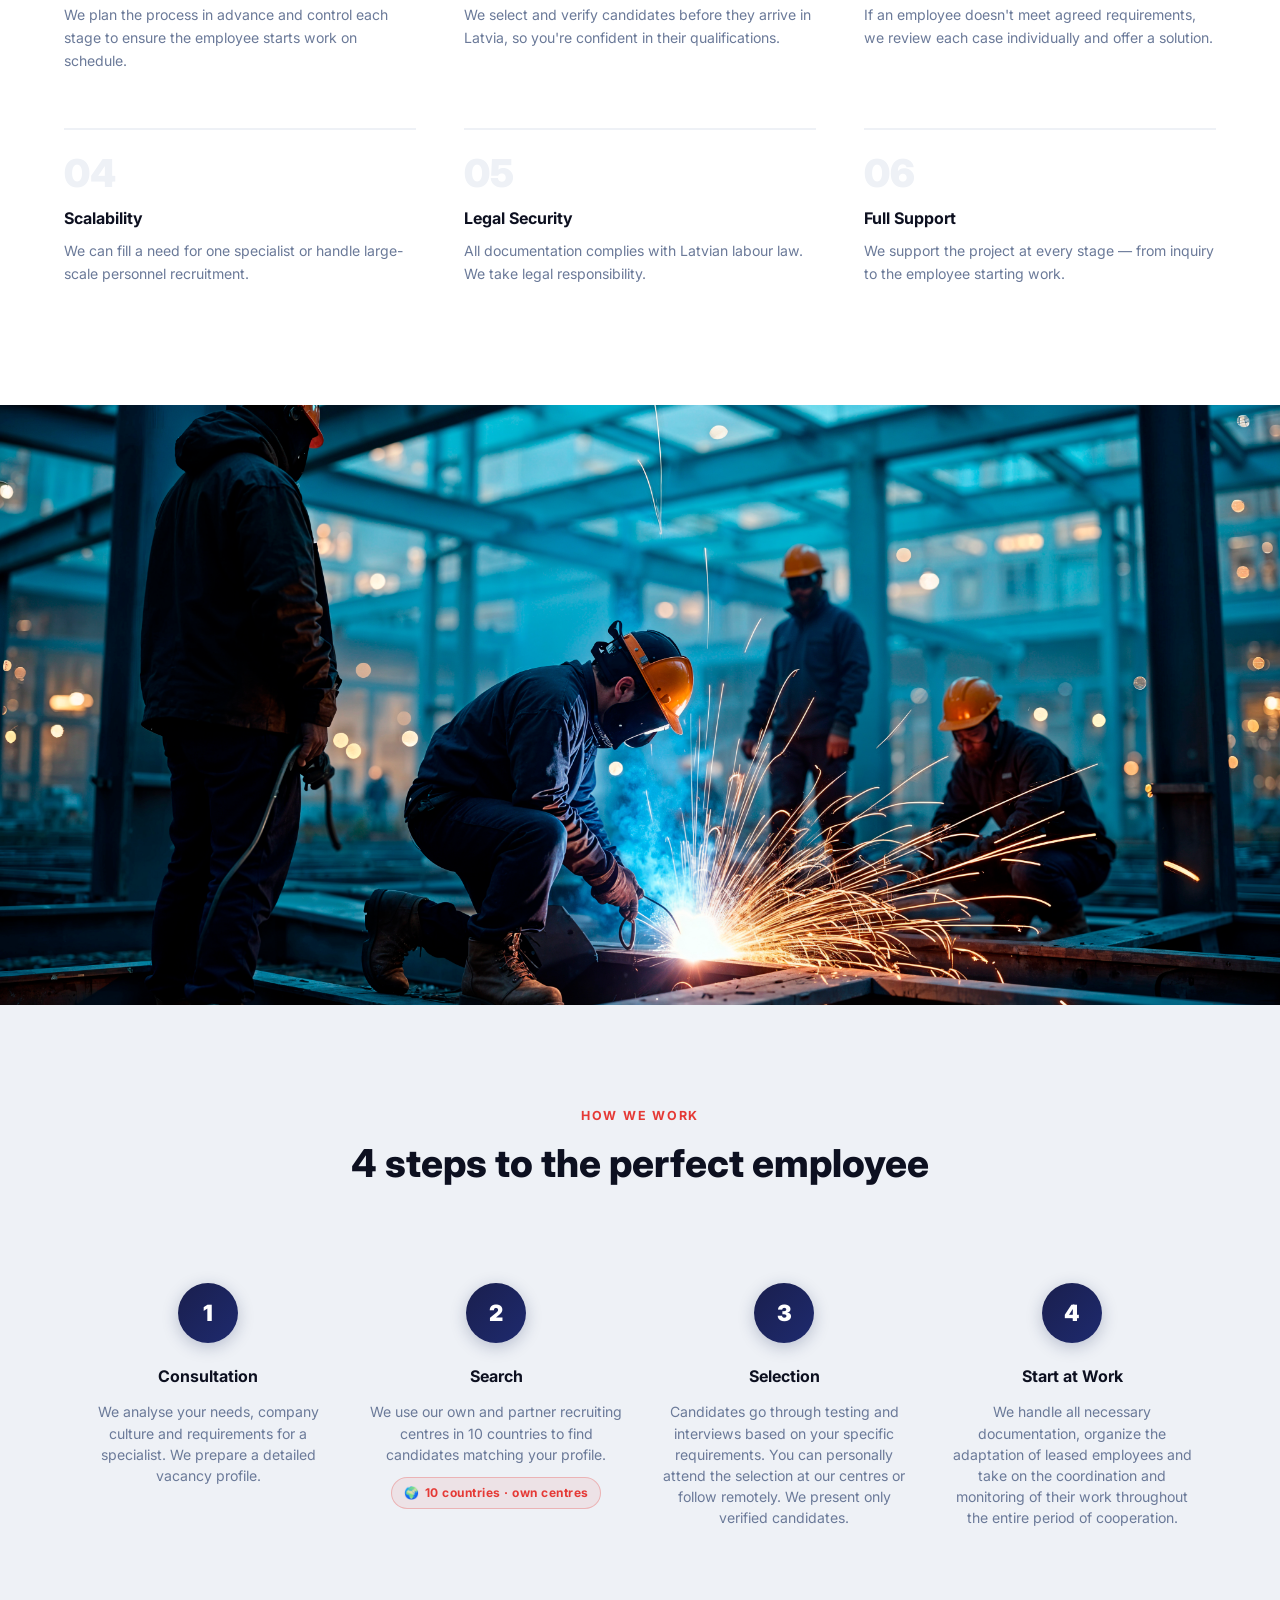
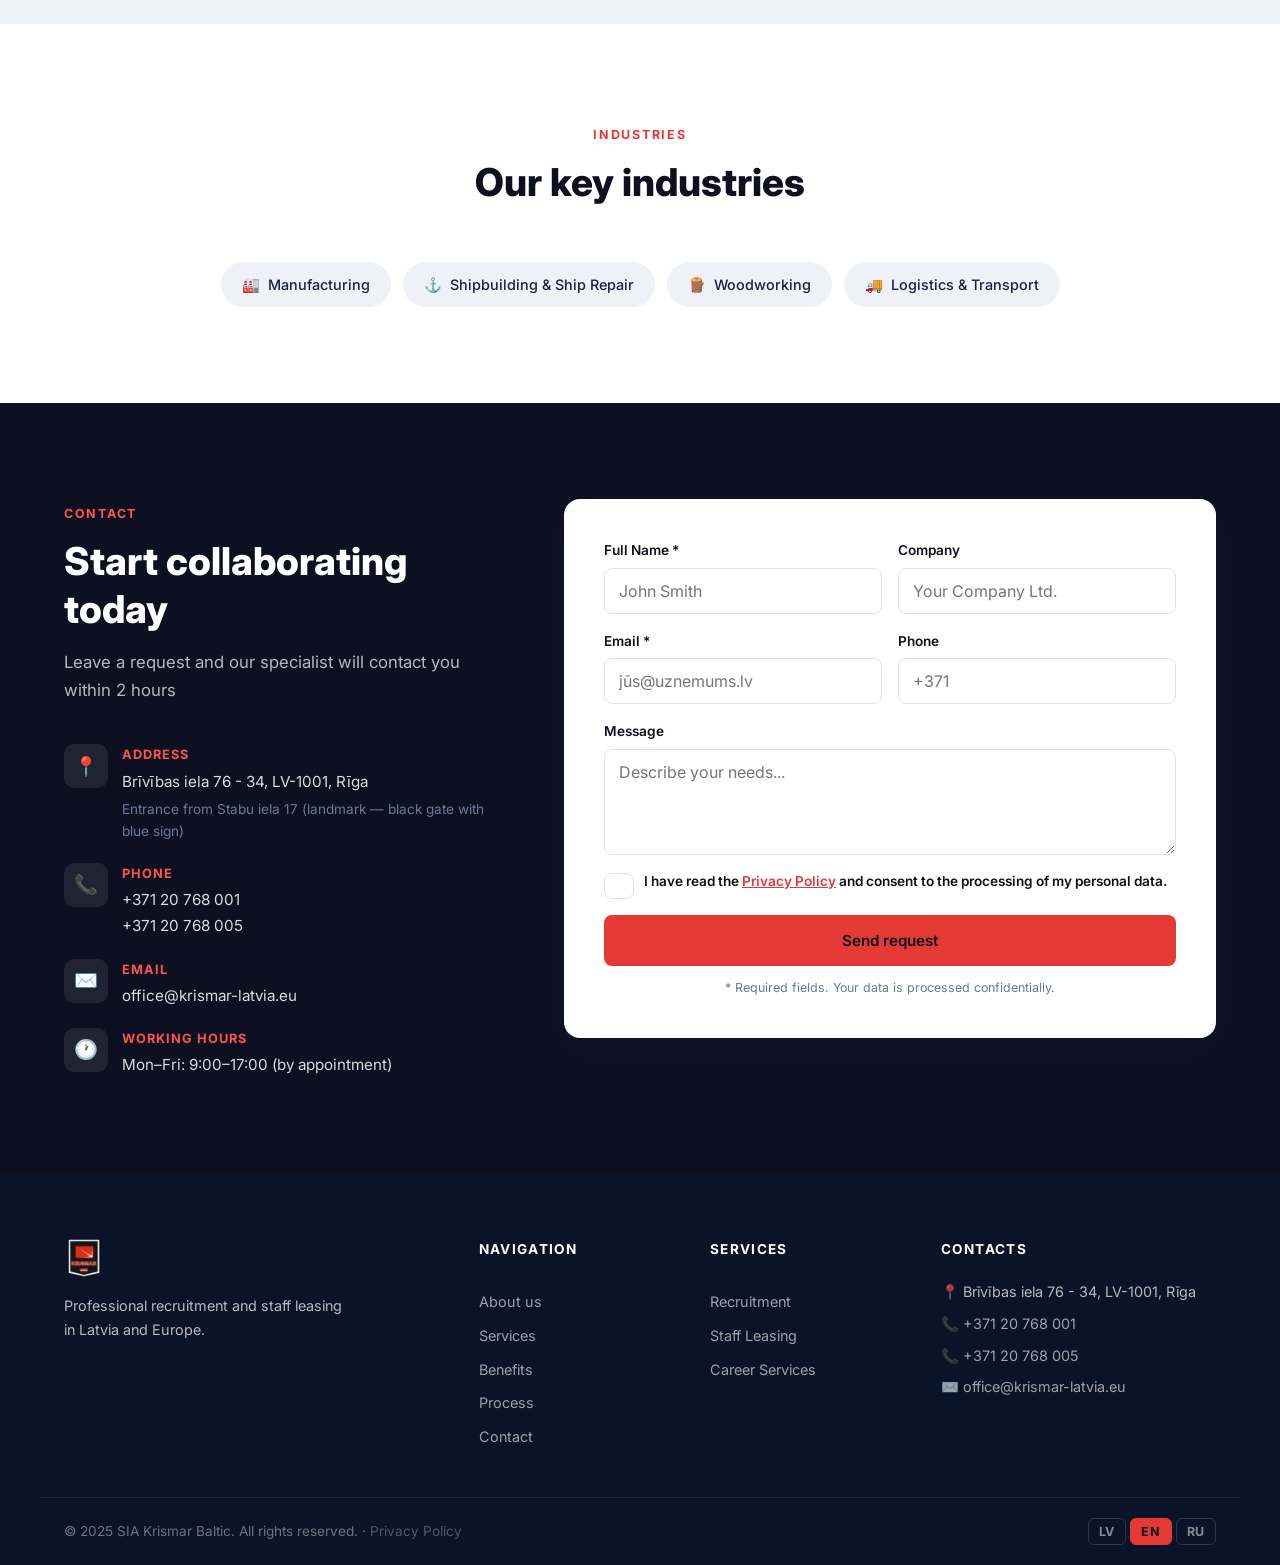
==== commit c9f6b9e2: "Industries: reorder to Production, Shipbuilding, Woodworking, Logistics; remove IT, Finance, Educati" ====
--- a/index.html
+++ b/index.html
@@ -3,6 +3,7 @@
 <head>
   <meta charset="UTF-8" />
   <meta name="viewport" content="width=device-width, initial-scale=1.0" />
+  <link rel="icon" type="image/png" href="logo.png" />
   <title>SIA Krismar Baltic — Personāla atlase un noma</title>
   <meta name="description" content="SIA Krismar Baltic — profesionāla personāla atlase, darbinieku noma un darba meklēšanas pakalpojumi Latvijā." />
   <meta name="keywords" content="personāla atlase, darbinieku noma, recruitment, HR agentūra, Latvija" />
@@ -387,21 +388,9 @@
     </div>
     <div class="industries__grid">
       <div class="industry-tag">🏭 <span data-i18n="ind1">Ražošana</span></div>
+      <div class="industry-tag">⚓ <span data-i18n="ind14">Kuģubūve un kuģu remonts</span></div>
+      <div class="industry-tag">🪵 <span data-i18n="ind13">Koka apstrāde</span></div>
       <div class="industry-tag">🚚 <span data-i18n="ind2">Loģistika & transports</span></div>
-      <div class="industry-tag">🏗️ <span data-i18n="ind3">Būvniecība</span></div>
-      <div class="industry-tag">🛒 <span data-i18n="ind4">Tirdzniecība & retail</span></div>
-      <div class="industry-tag">🏨 <span data-i18n="ind5">Viesnīcas & restorāni</span></div>
-      <div class="industry-tag">💻 <span data-i18n="ind6">IT & tehnoloģijas</span></div>
-      <div class="industry-tag">🏥 <span data-i18n="ind7">Veselības aprūpe</span></div>
-      <div class="industry-tag">🌾 <span data-i18n="ind8">Lauksaimniecība</span></div>
-      <div class="industry-tag">💰 <span data-i18n="ind9">Finanšu pakalpojumi</span></div>
-      <div class="industry-tag">📚 <span data-i18n="ind10">Izglītība</span></div>
-      <div class="industry-tag">🚛 <span data-i18n="ind11">Transports</span></div>
-      <div class="industry-tag">🧵 <span data-i18n="ind12">Tekstila industrija</span></div>
-      <div class="industry-tag">🪵 <span data-i18n="ind13">Koka apstrāde</span></div>
-      <div class="industry-tag">⚓ <span data-i18n="ind14">Kuģubūve un kuģu remonts</span></div>
-      <div class="industry-tag">⚡ <span data-i18n="ind15">Enerģija</span></div>
-      <div class="industry-tag">🍽️ <span data-i18n="ind16">Pārtikas industrija</span></div>
     </div>
   </div>
 </section>
--- a/style.css
+++ b/style.css
@@ -306,7 +306,7 @@
   background-image: url('hero-bg.jpg');
   background-size: cover;
   background-position: center center;
-  opacity: .35;
+  opacity: .5;
 }
 /* Градиентный оверлей поверх фото */
 .hero__overlay {
@@ -1142,7 +1142,8 @@
 
   .hero__inner { grid-template-columns: 1fr; gap: 40px; padding: 40px 24px 80px; }
   .hero__visual { display: none; }
-  .hero__title { font-size: 2.2rem; }
+  .hero__title-main { font-size: 1.6rem !important; }
+  .hero__title-sub { font-size: 0.95rem !important; }
   .hero__stats { gap: 20px; flex-wrap: wrap; }
 
   .about__inner { grid-template-columns: 1fr; gap: 40px; }
@@ -1153,7 +1154,8 @@
   .benefits__grid { grid-template-columns: 1fr; gap: 0; }
   .stats__inner { grid-template-columns: repeat(2, 1fr); }
 
-  .process__steps { flex-direction: column; }
+  .process__steps { flex-direction: column; gap: 60px; padding-top: 0; }
+  .process__step { padding-top: 100px; }
   .process__connector { width: 2px; height: 32px; flex: 0 0 32px; margin: 0 auto; background: linear-gradient(180deg, var(--blue), var(--sky)); }
 
   .contact__inner { grid-template-columns: 1fr; gap: 40px; }
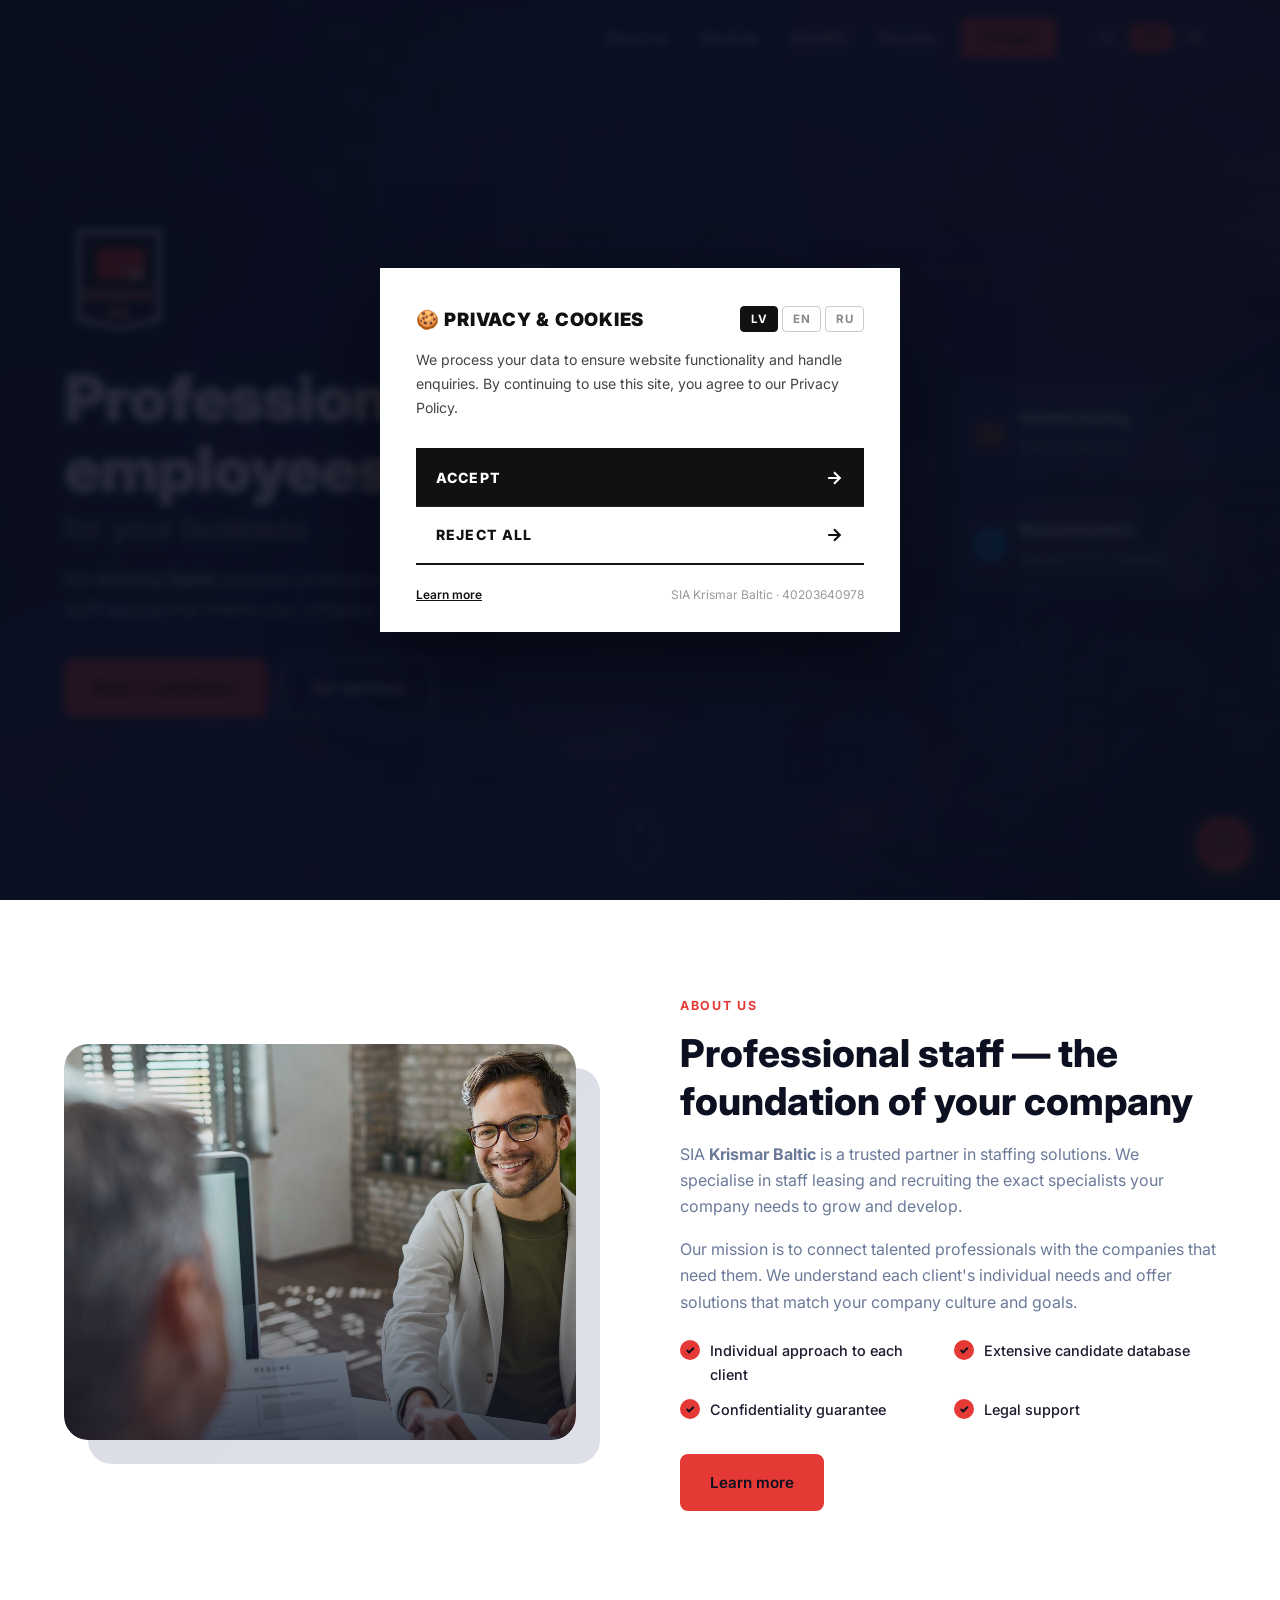
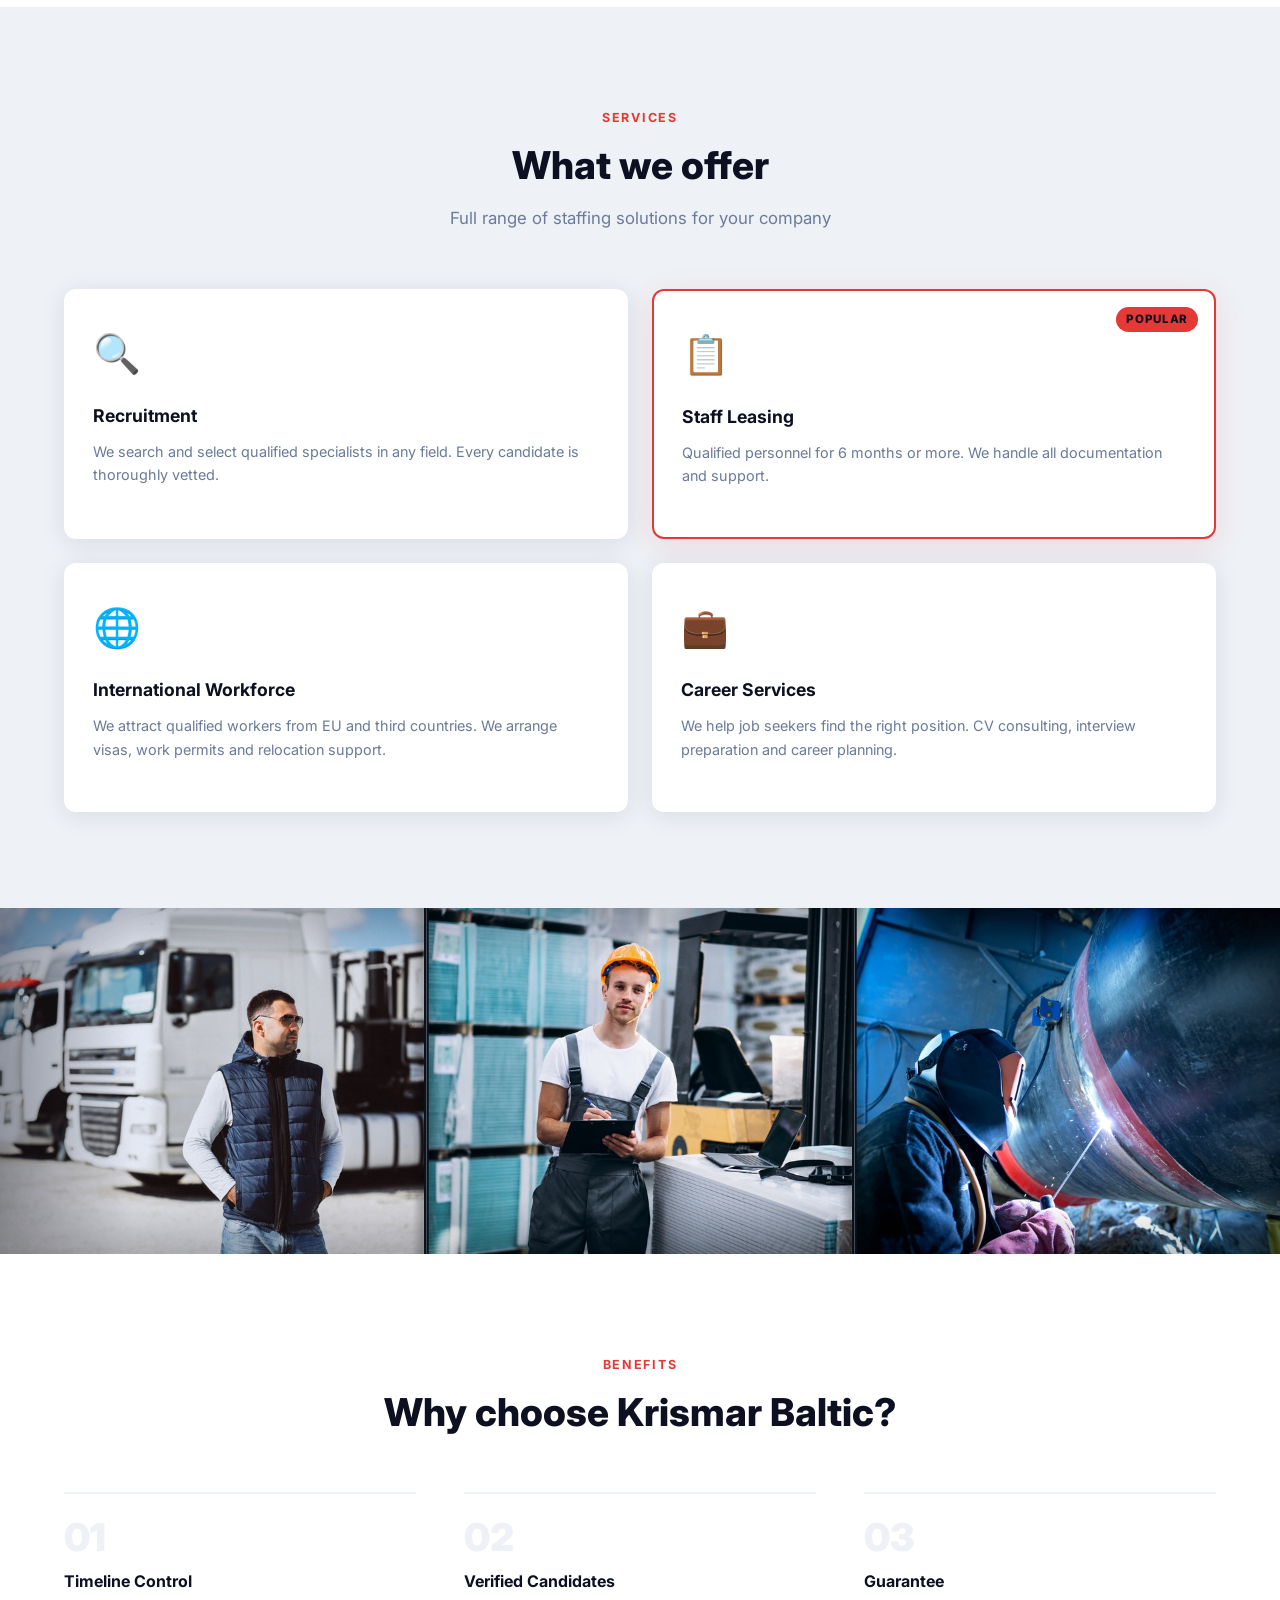
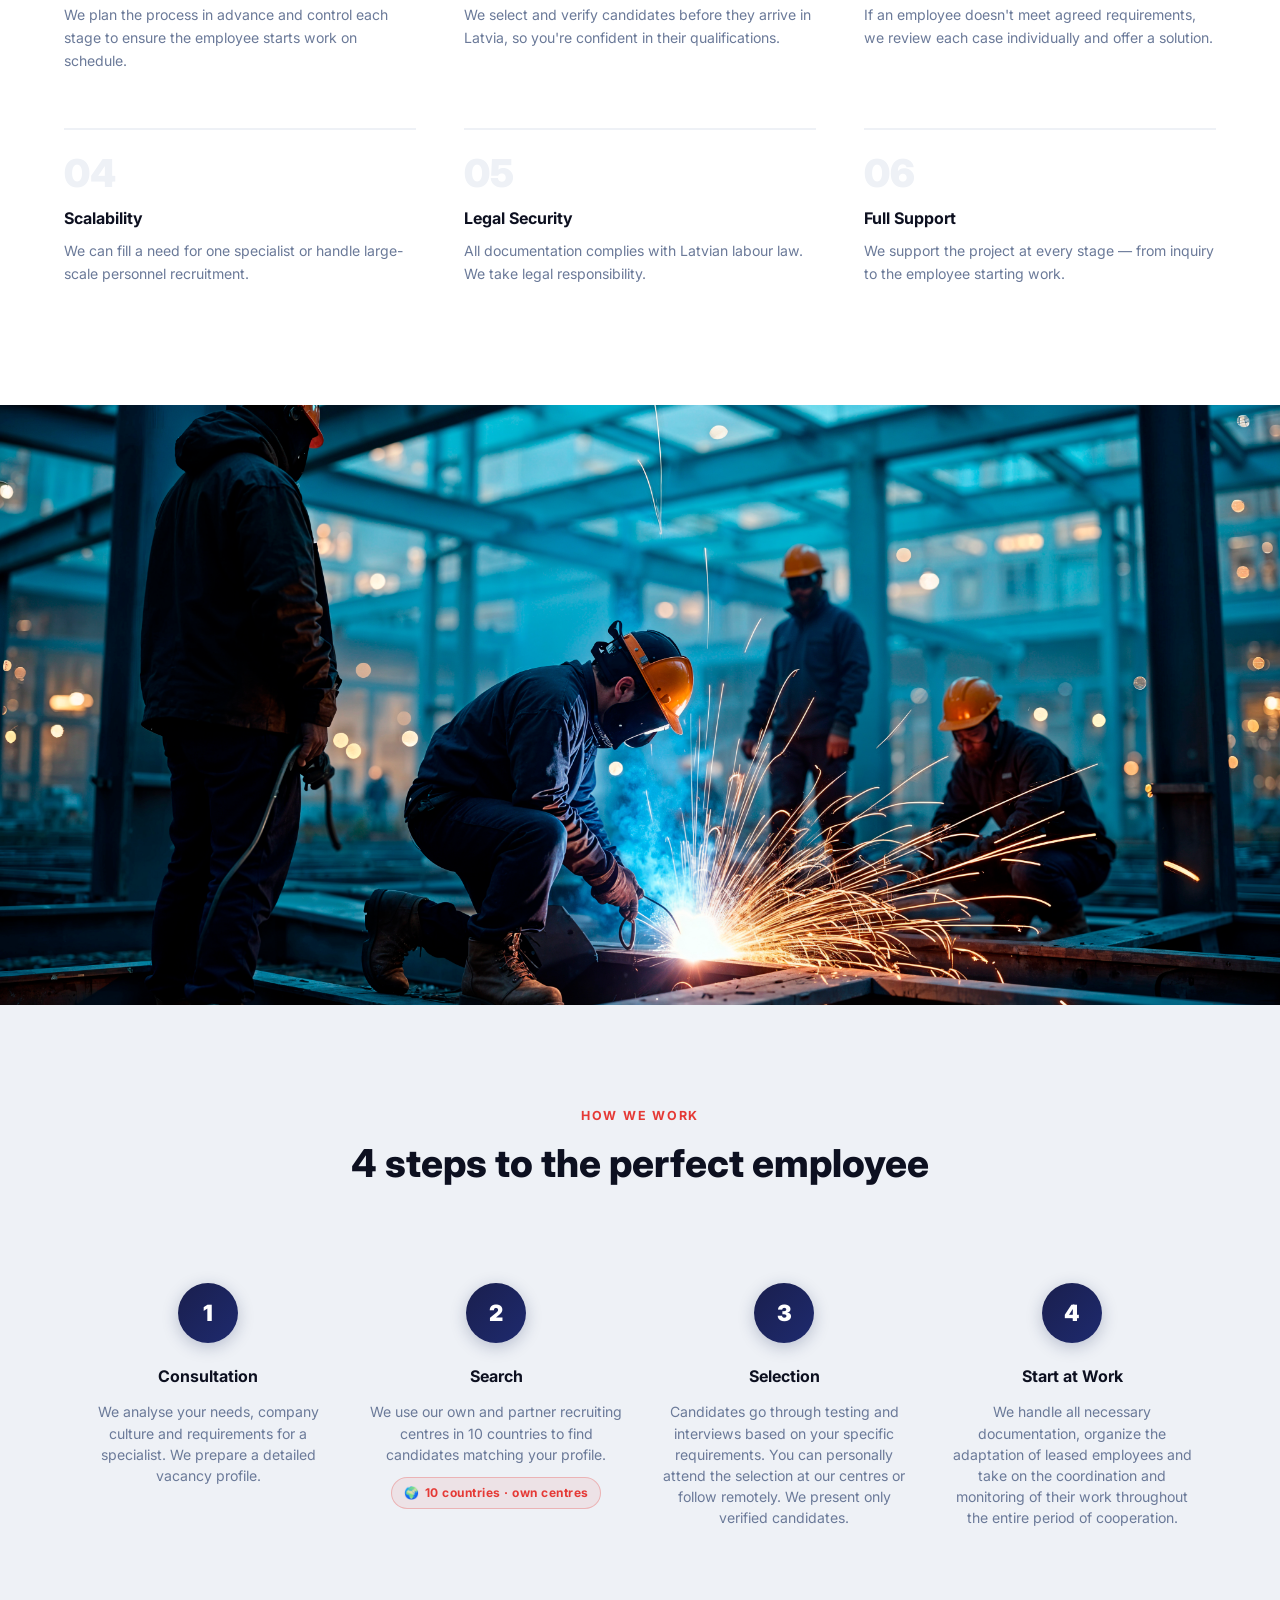
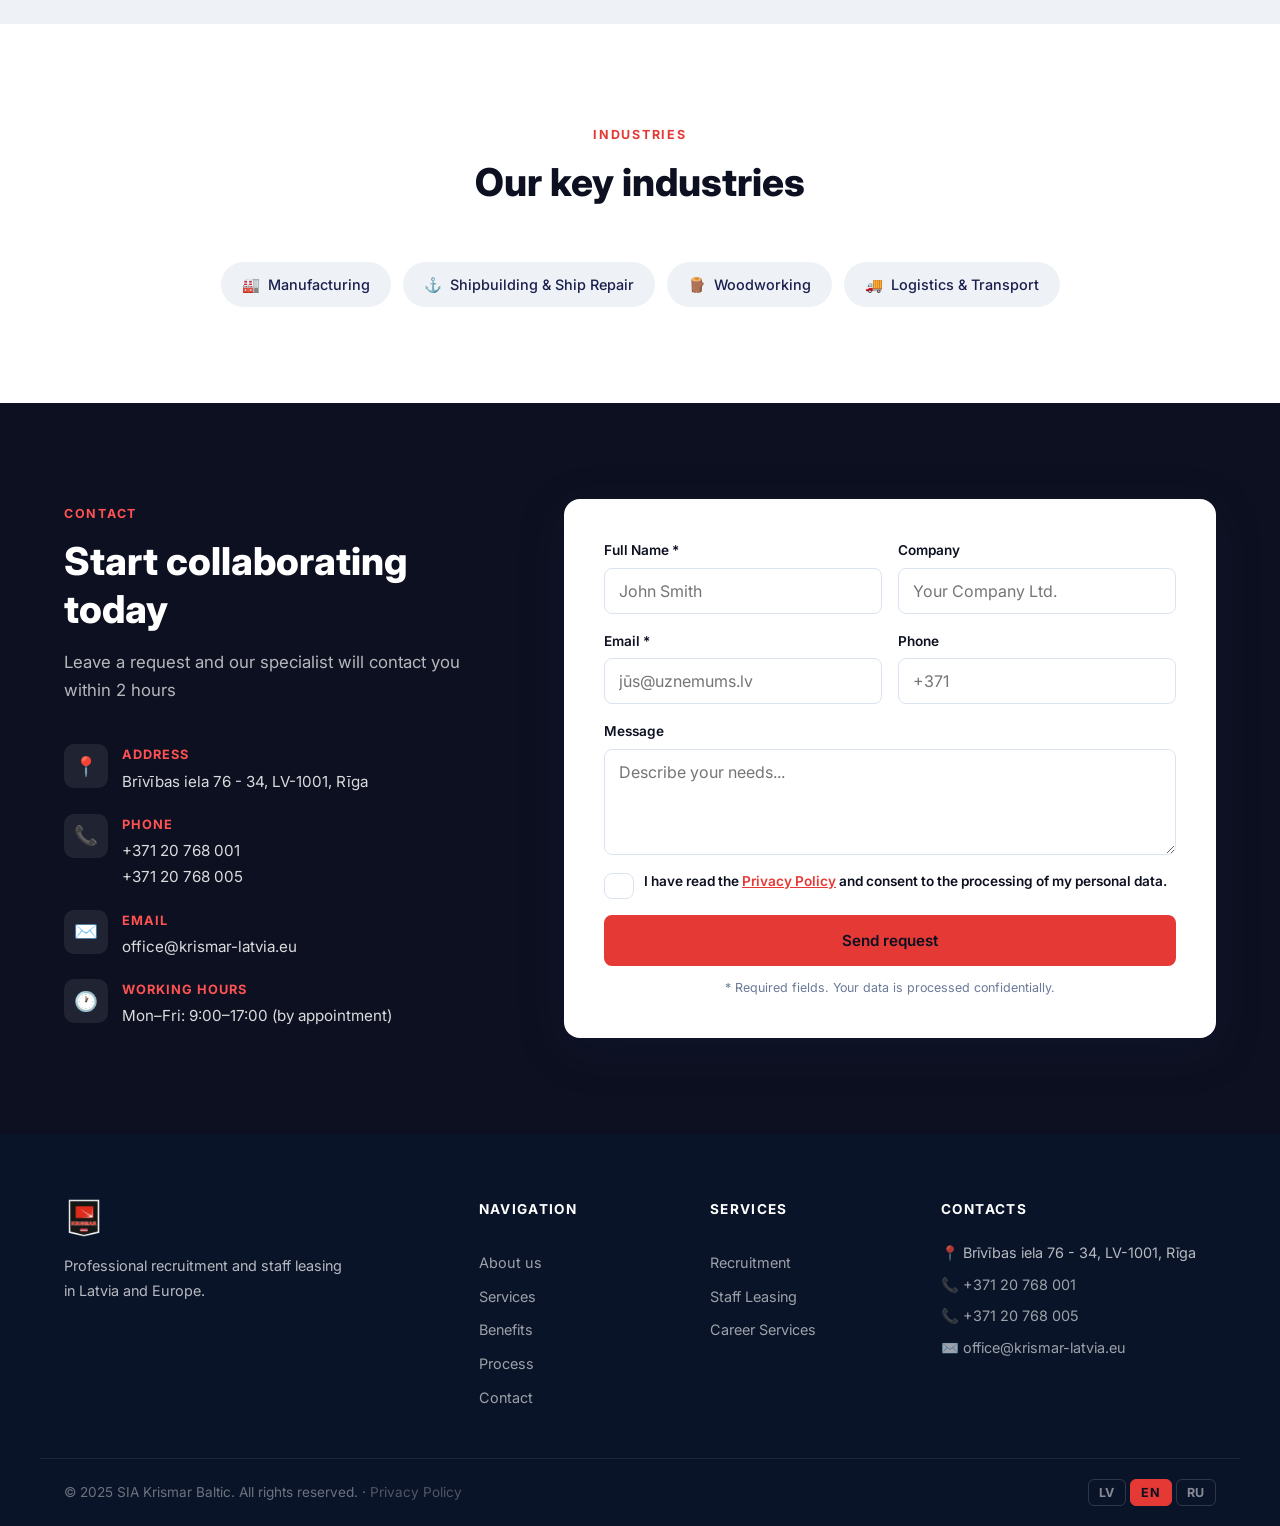
==== commit fa75d991: "Remove address landmark/orientation hint from contact section" ====
--- a/index.html
+++ b/index.html
@@ -413,7 +413,6 @@
           <div>
             <strong data-i18n="con_addr_label">Adrese</strong>
             <span>Brīvības iela 76 - 34, LV-1001, Rīga</span>
-            <span style="display:block; margin-top:4px; font-size:.85em; color:var(--muted);" data-i18n="con_addr_hint">Ieeja no Stabu ielas 17 (orientieris — melni vārti ar zilu izkārtni)</span>
           </div>
         </div>
         <div class="contact__detail">
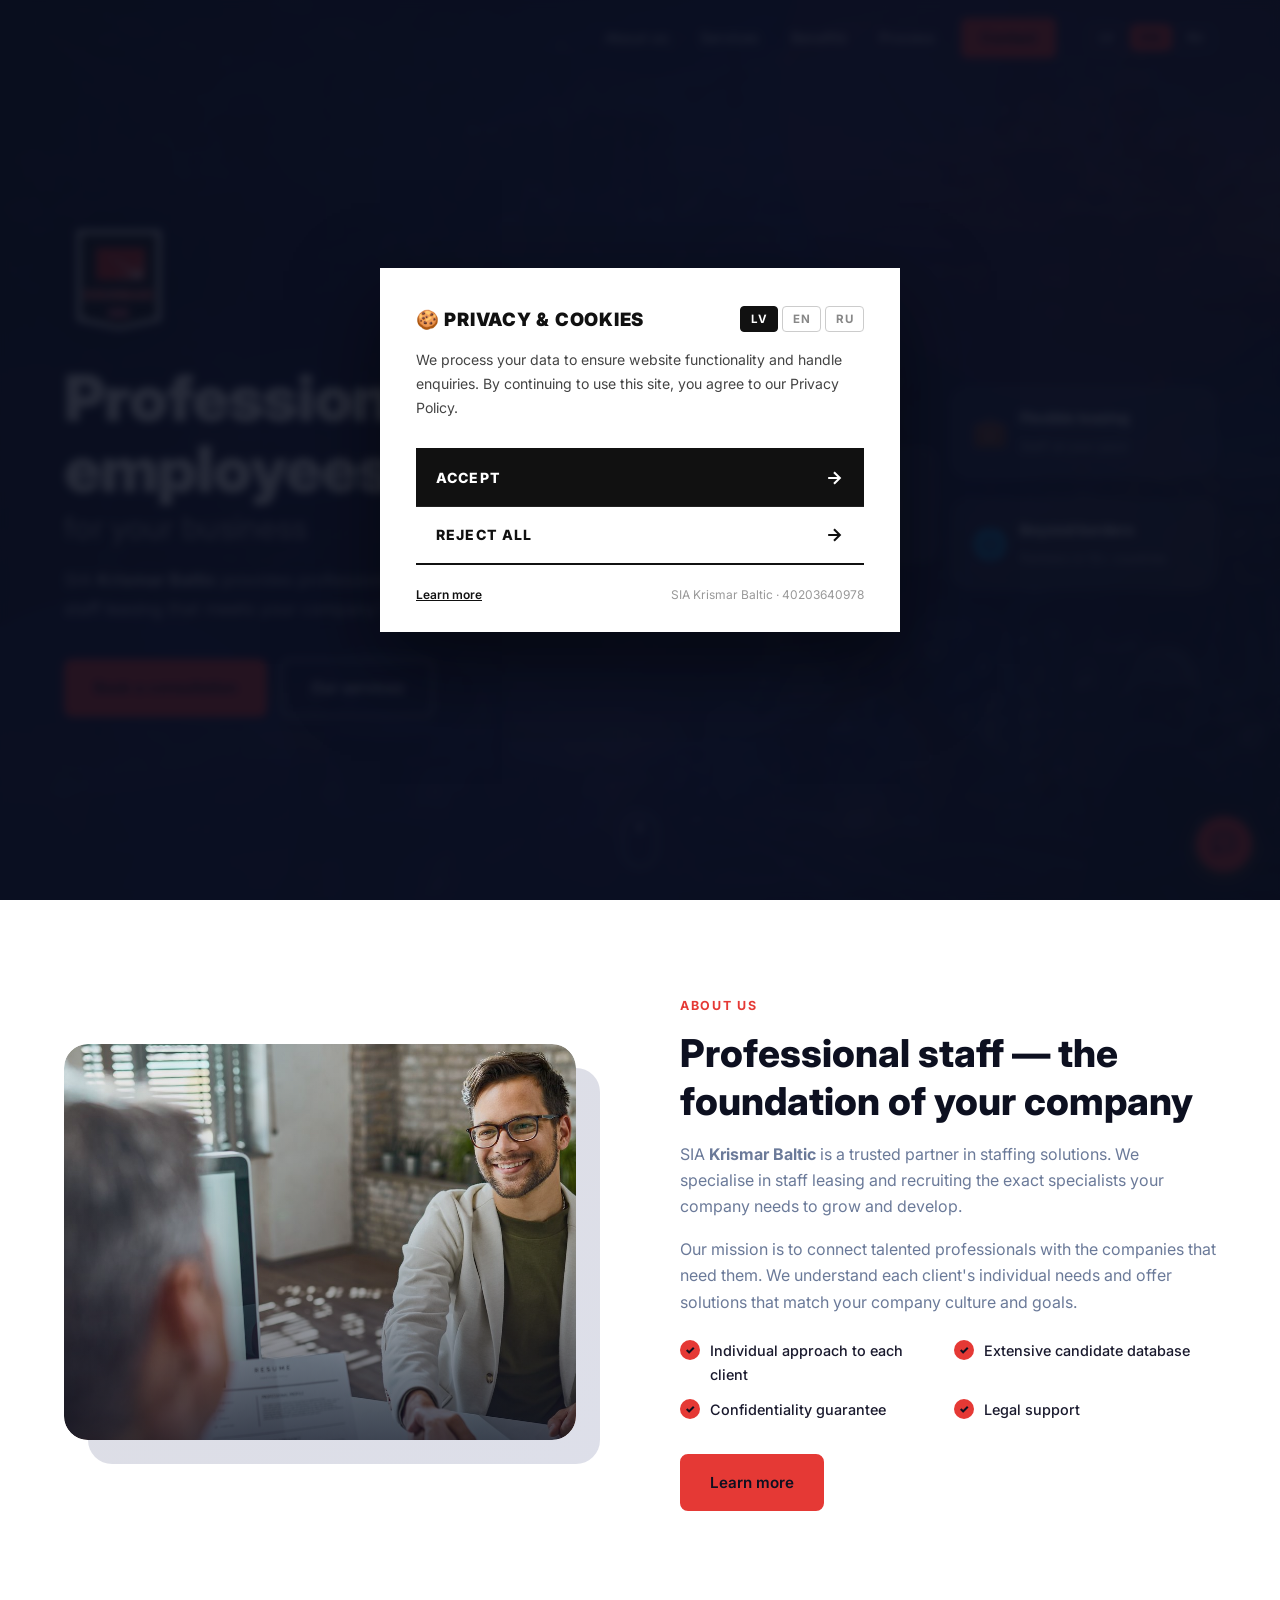
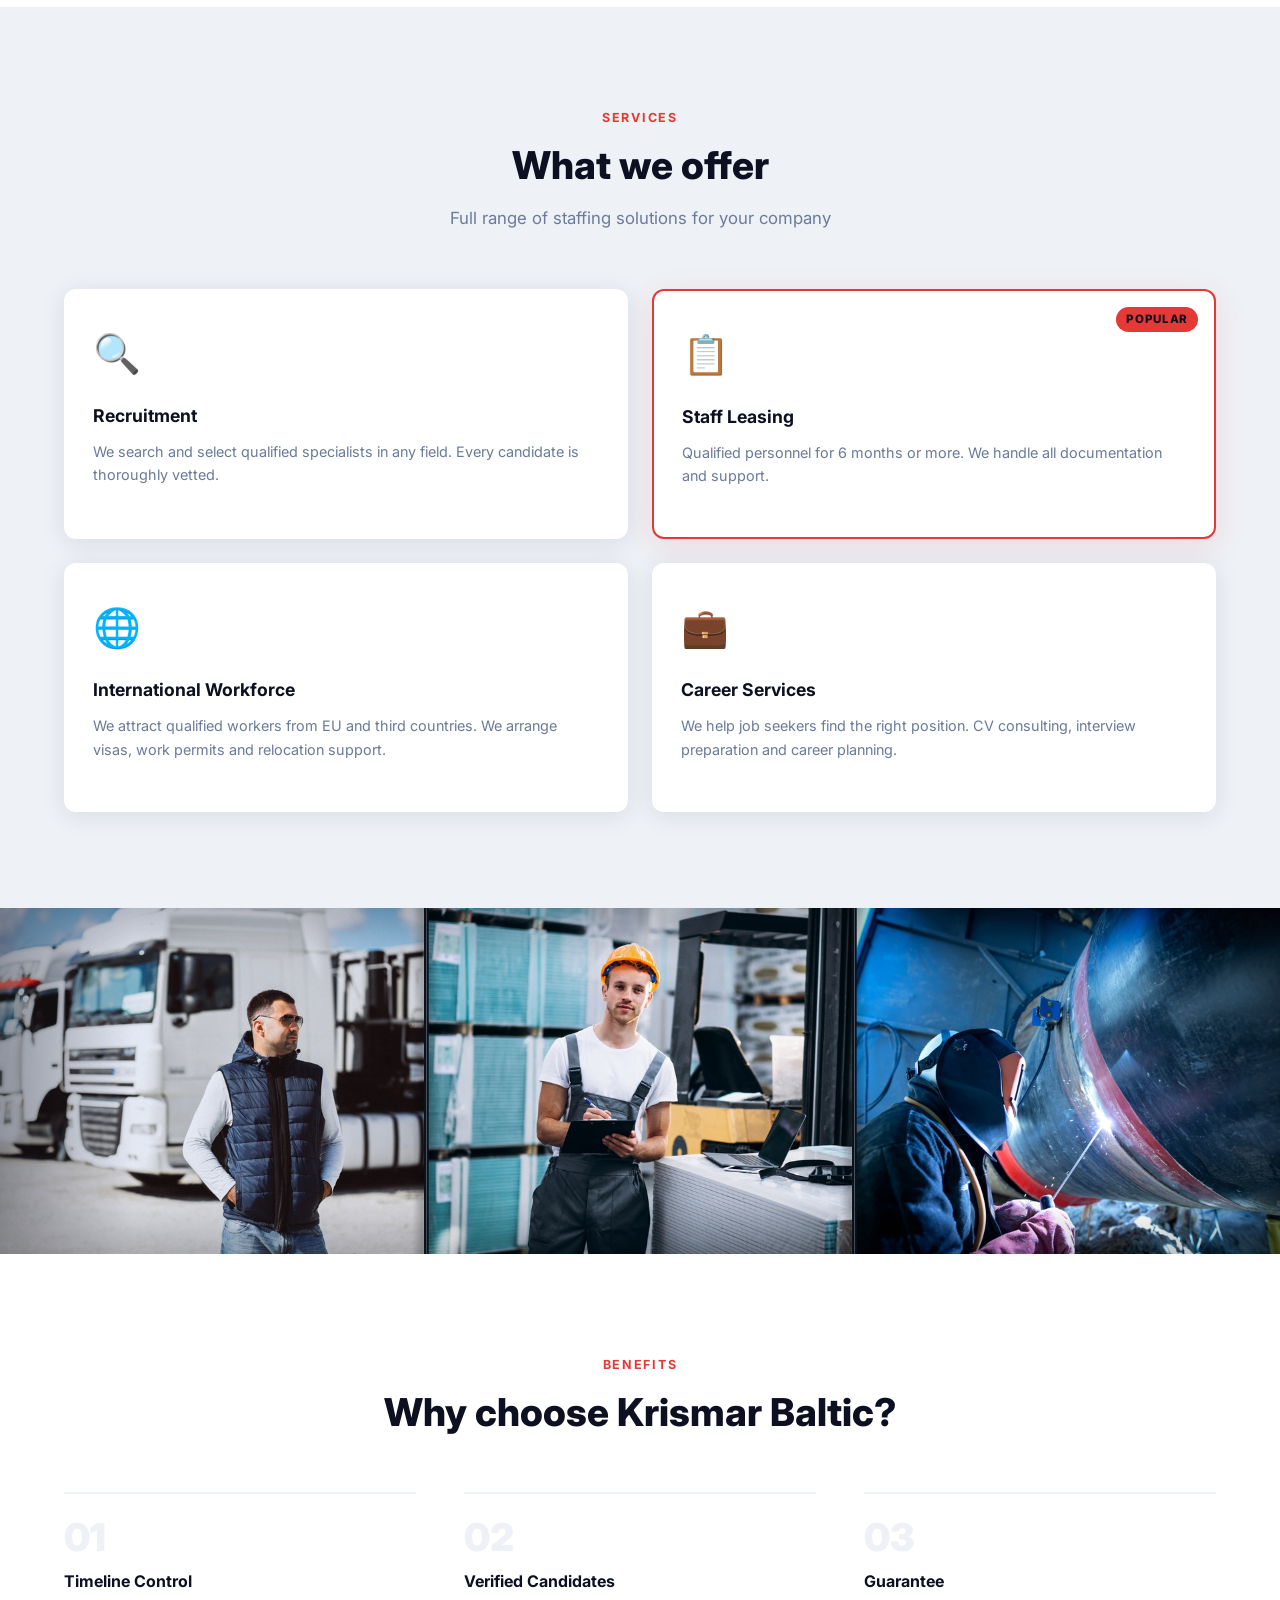
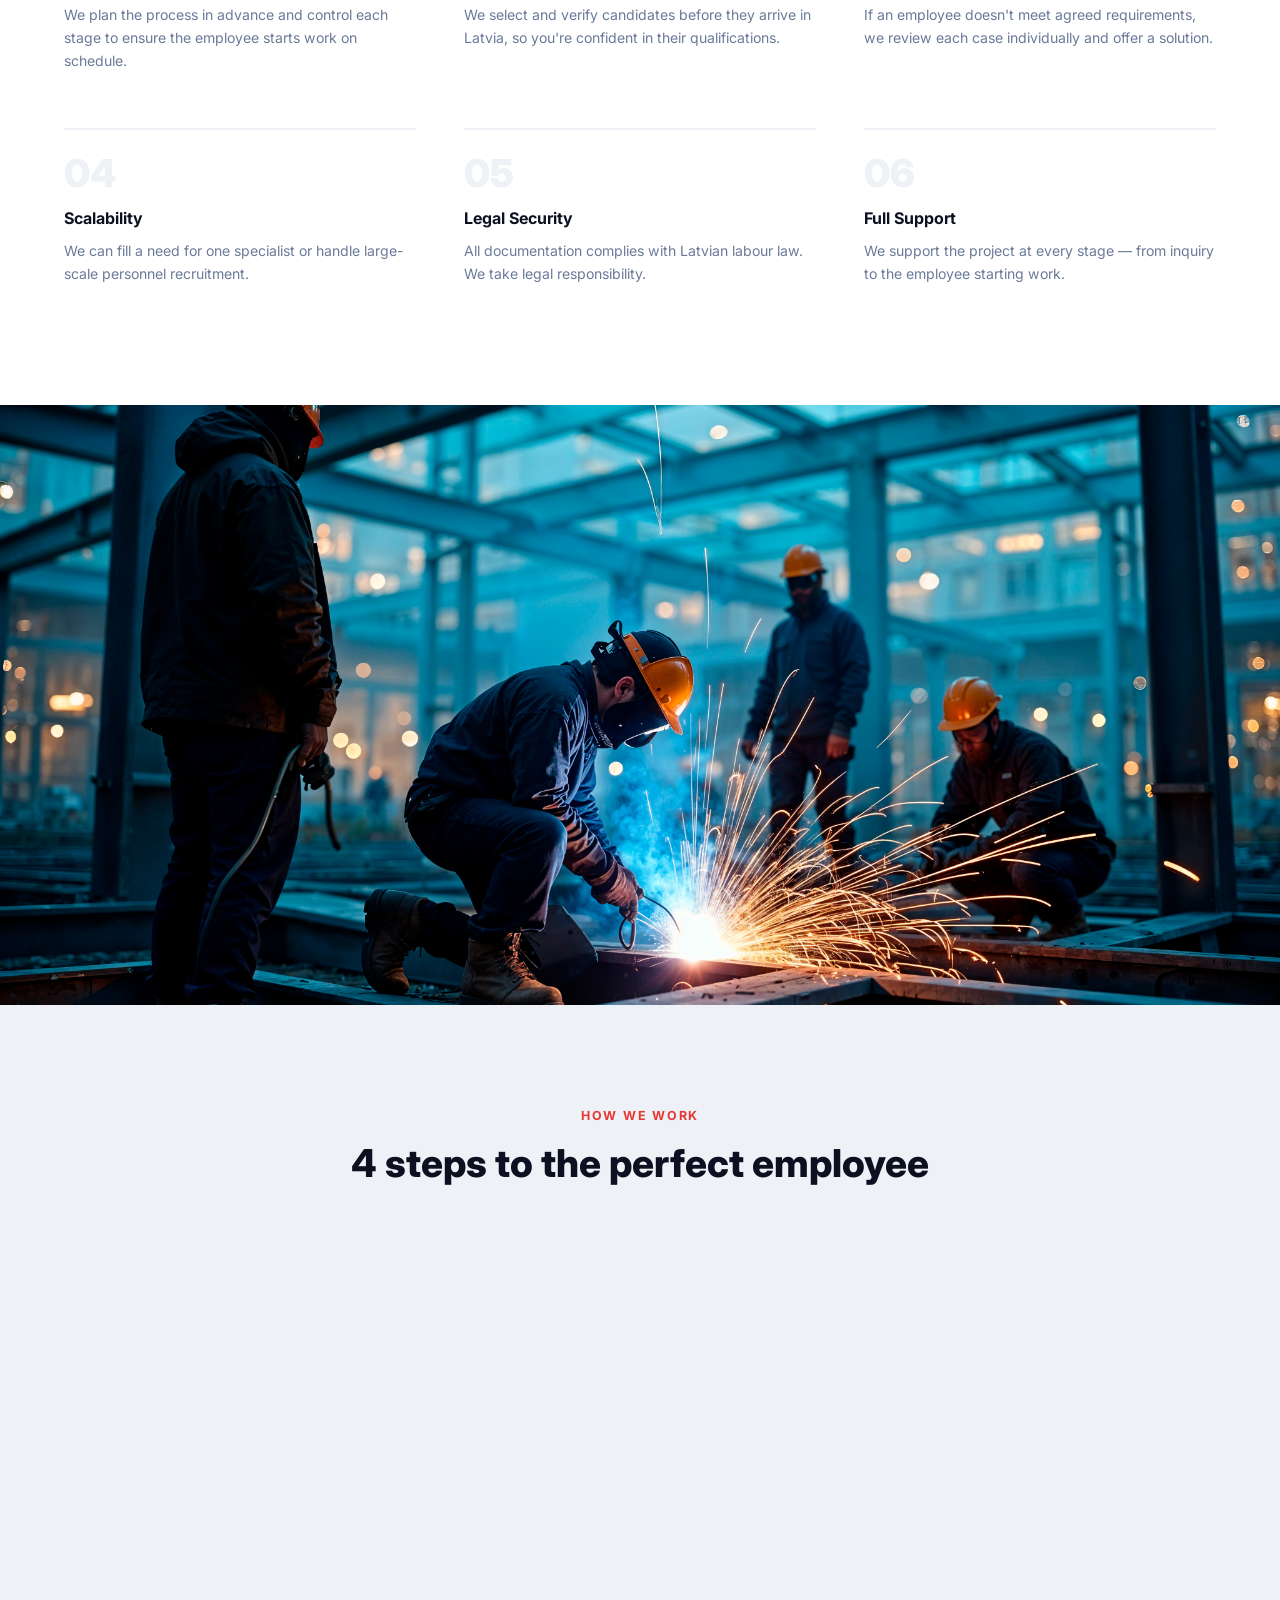
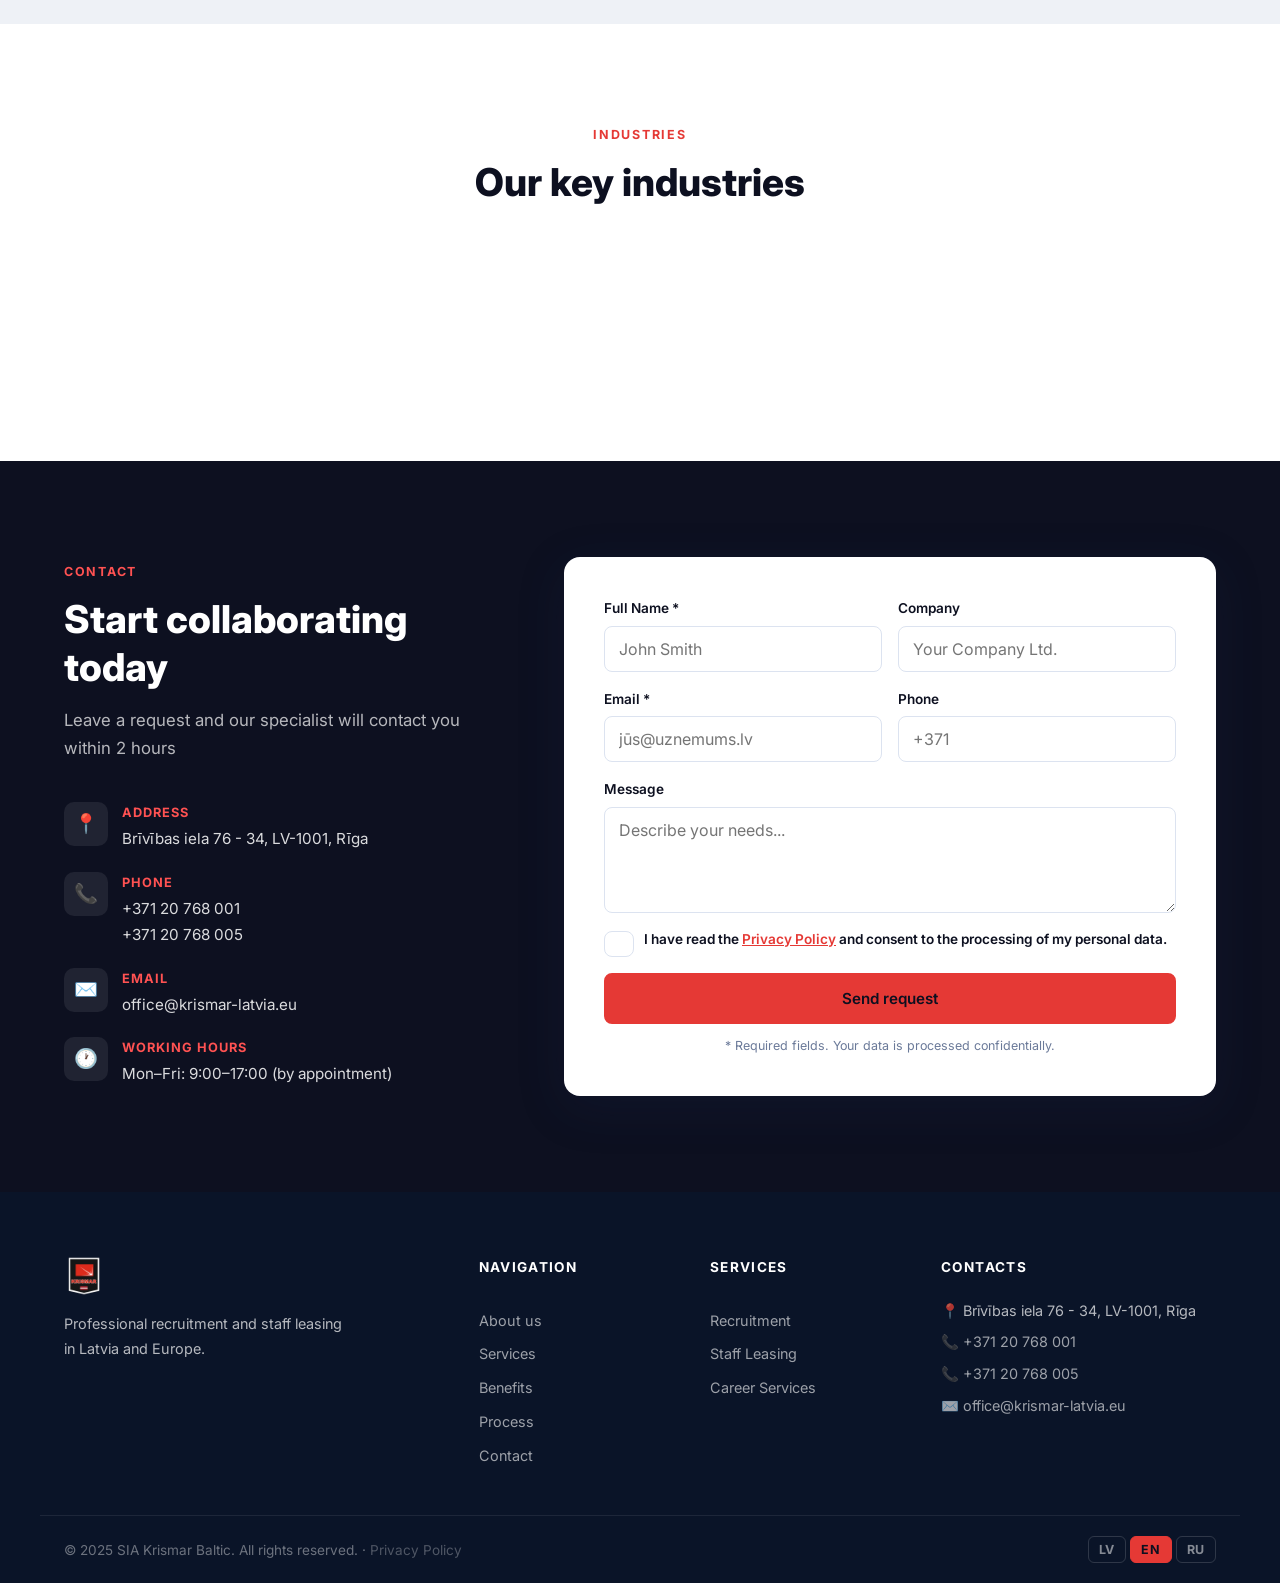
==== commit dea382b1: "Add industries: Construction, Hotels & Restaurants, Agriculture, Food Industry" ====
--- a/index.html
+++ b/index.html
@@ -391,6 +391,10 @@
       <div class="industry-tag">⚓ <span data-i18n="ind14">Kuģubūve un kuģu remonts</span></div>
       <div class="industry-tag">🪵 <span data-i18n="ind13">Koka apstrāde</span></div>
       <div class="industry-tag">🚚 <span data-i18n="ind2">Loģistika & transports</span></div>
+      <div class="industry-tag">🏗️ <span data-i18n="ind3">Būvniecība</span></div>
+      <div class="industry-tag">🏨 <span data-i18n="ind5">Viesnīcas & restorāni</span></div>
+      <div class="industry-tag">🌾 <span data-i18n="ind8">Lauksaimniecība</span></div>
+      <div class="industry-tag">🍽️ <span data-i18n="ind16">Pārtikas industrija</span></div>
     </div>
   </div>
 </section>
